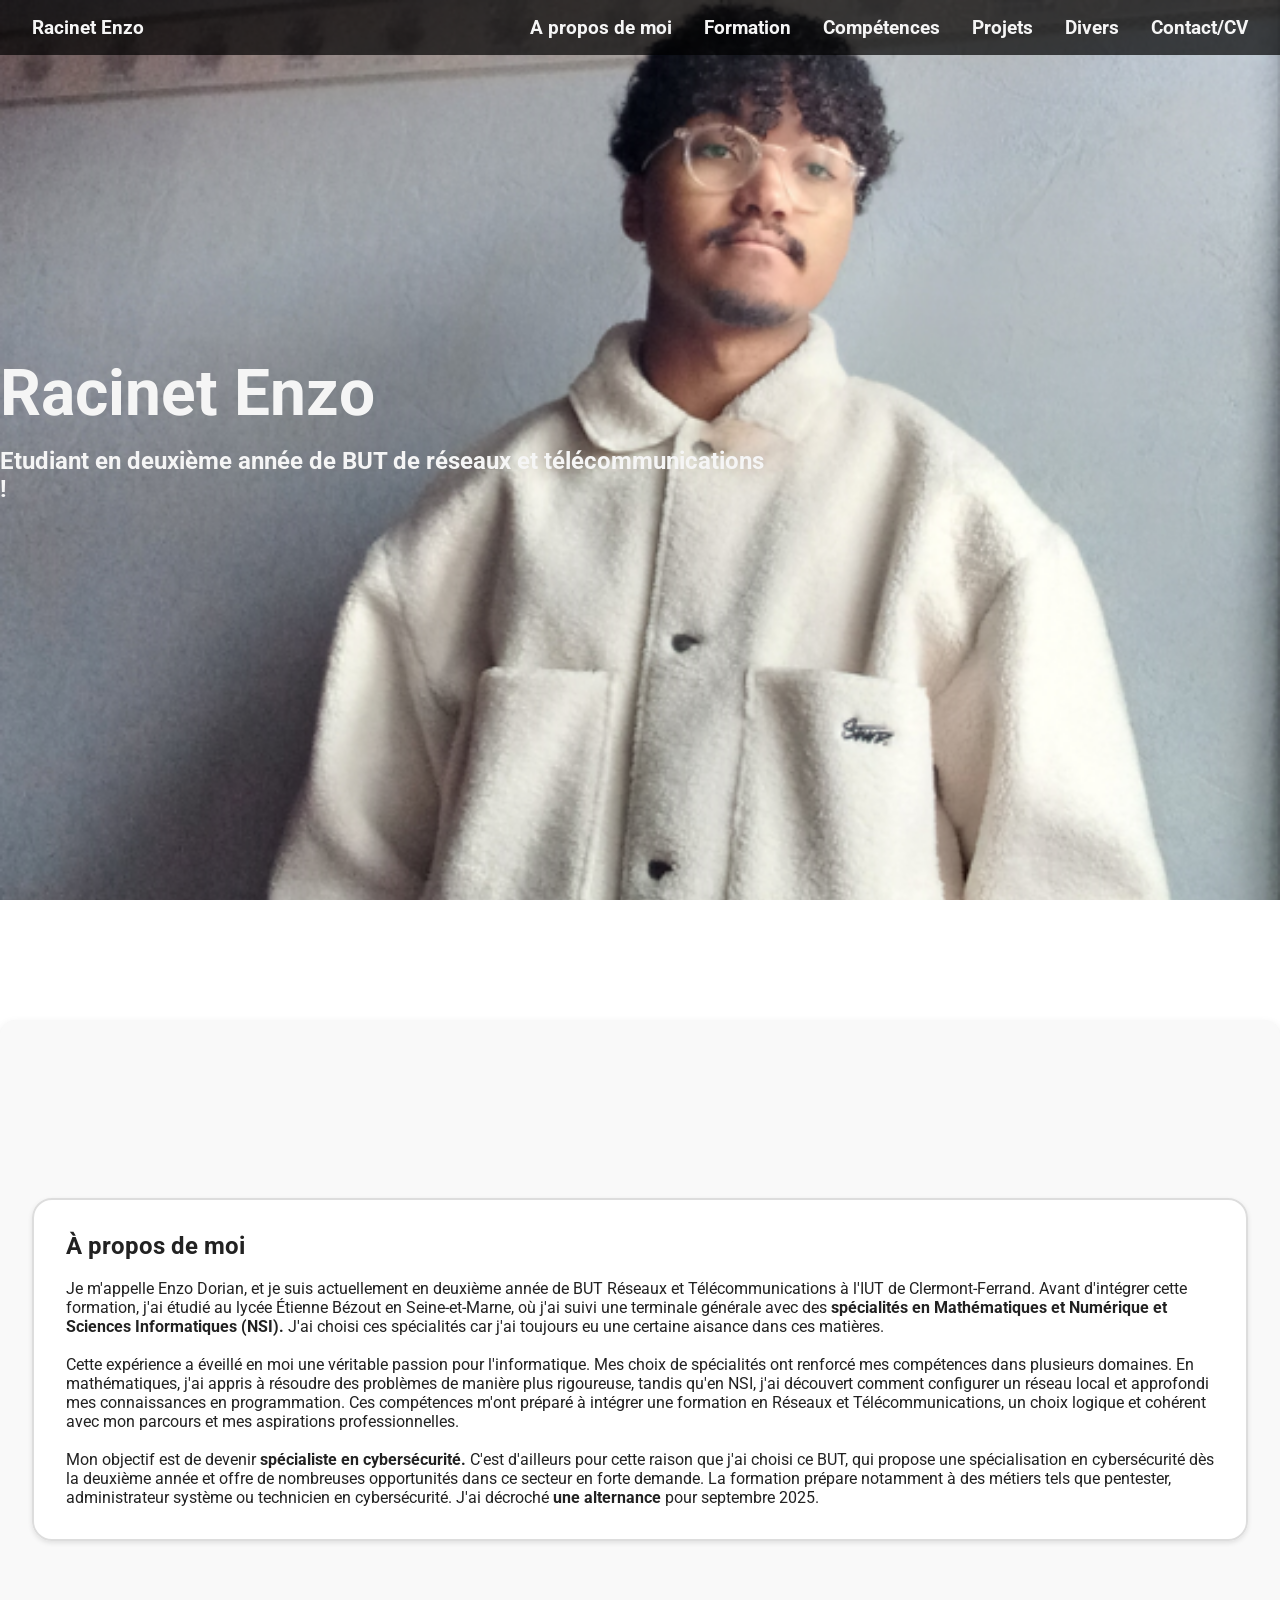
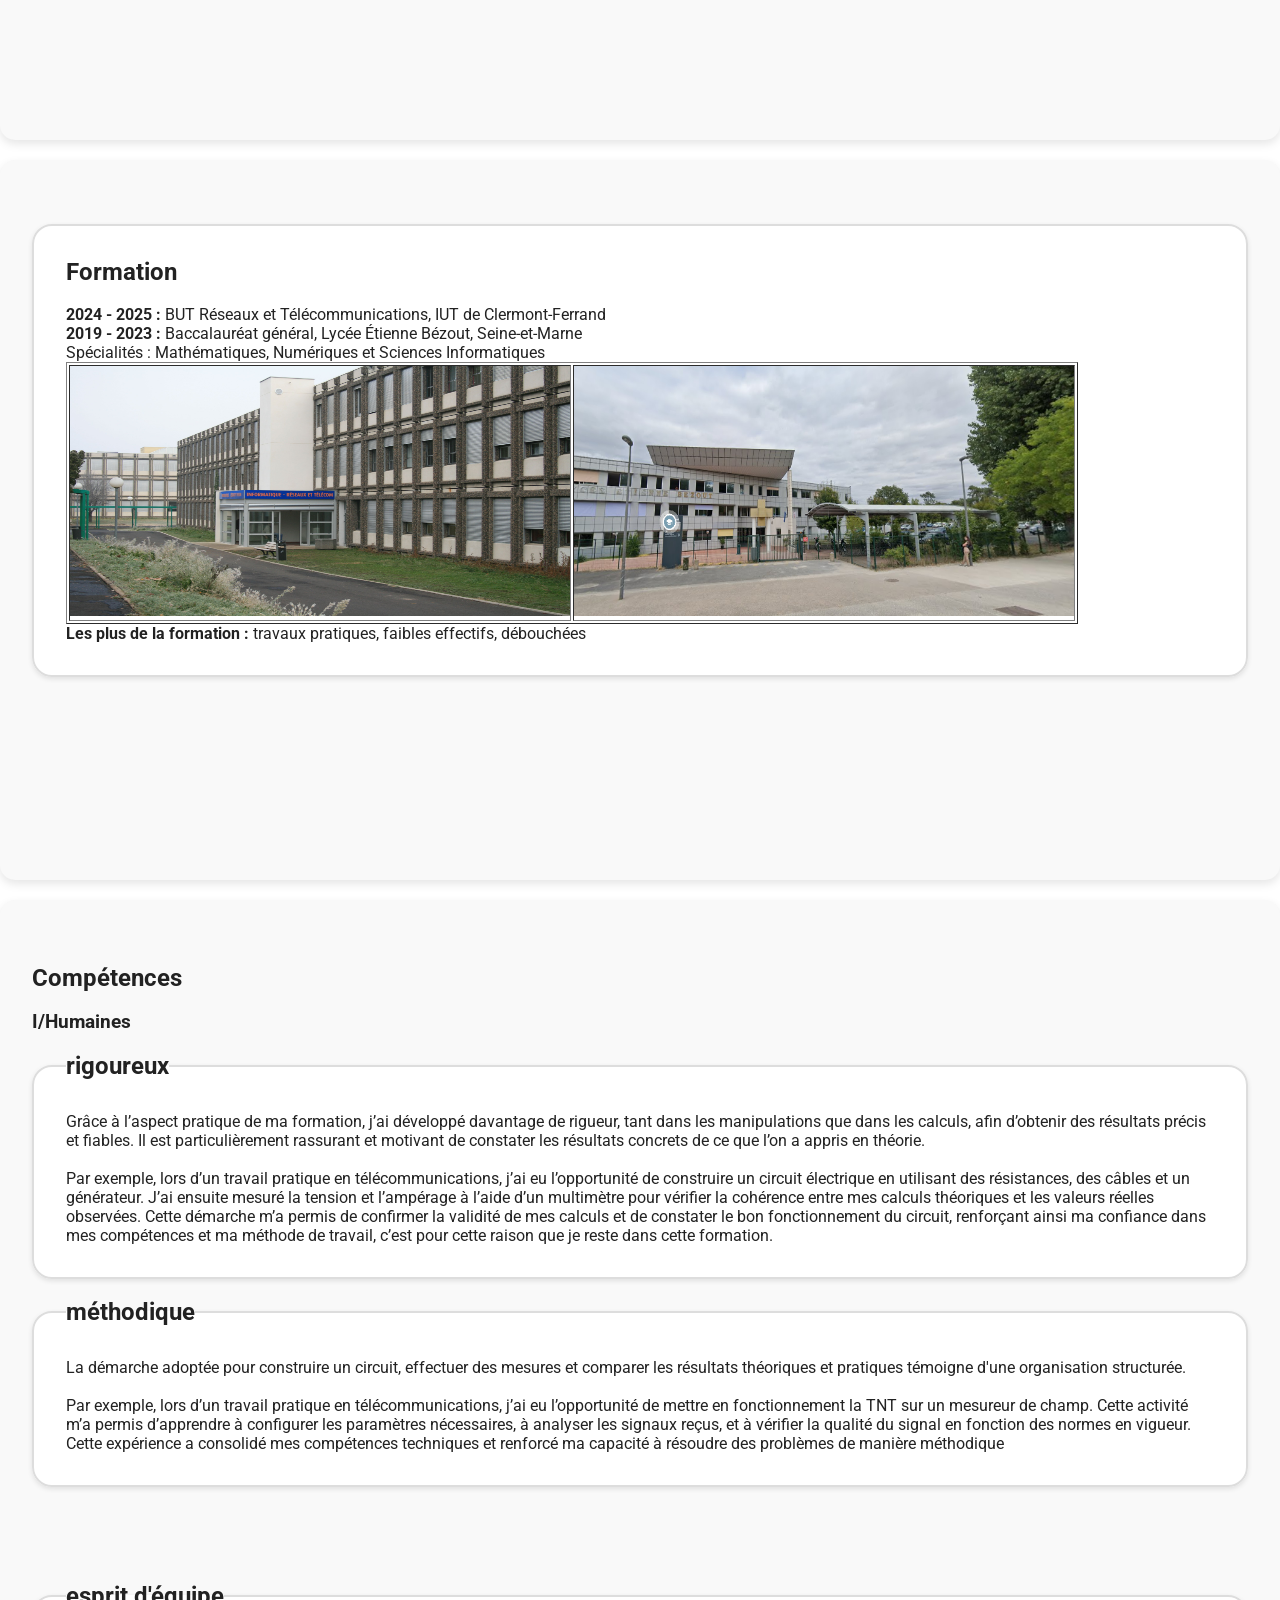
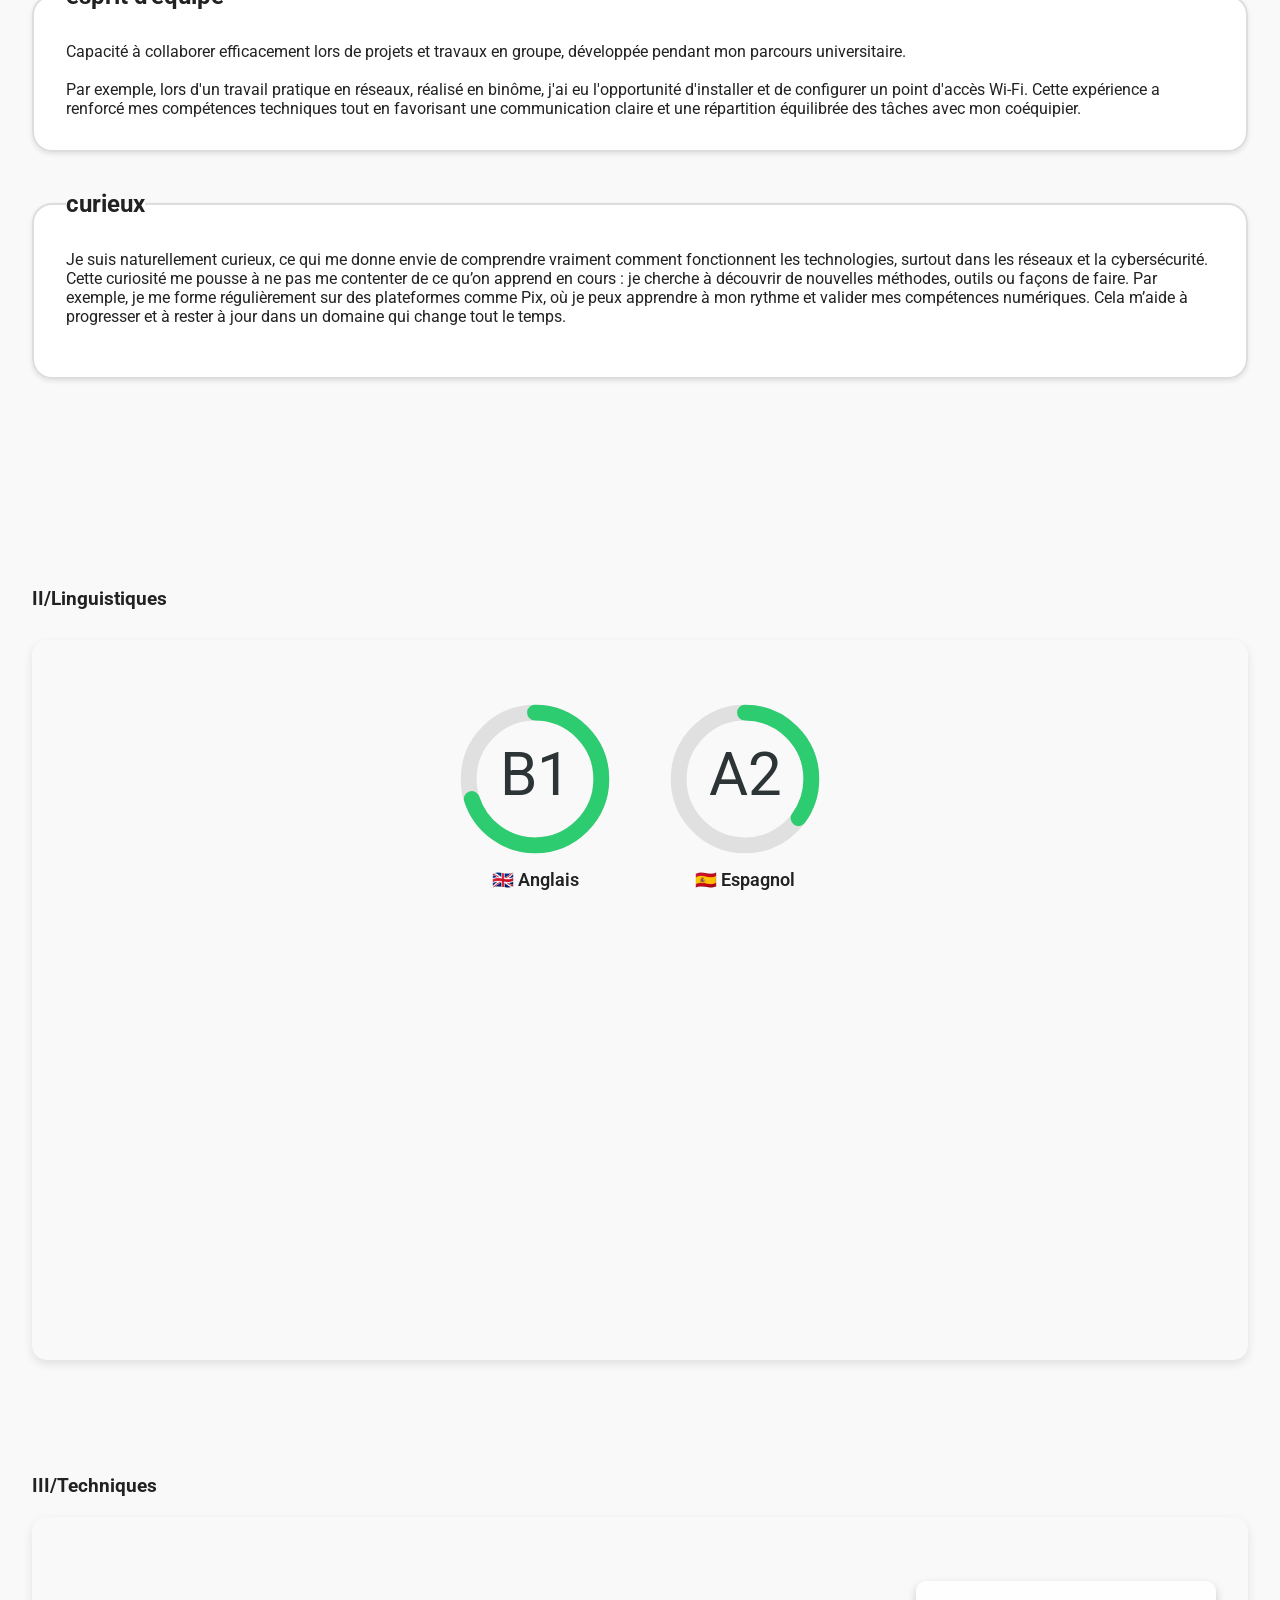
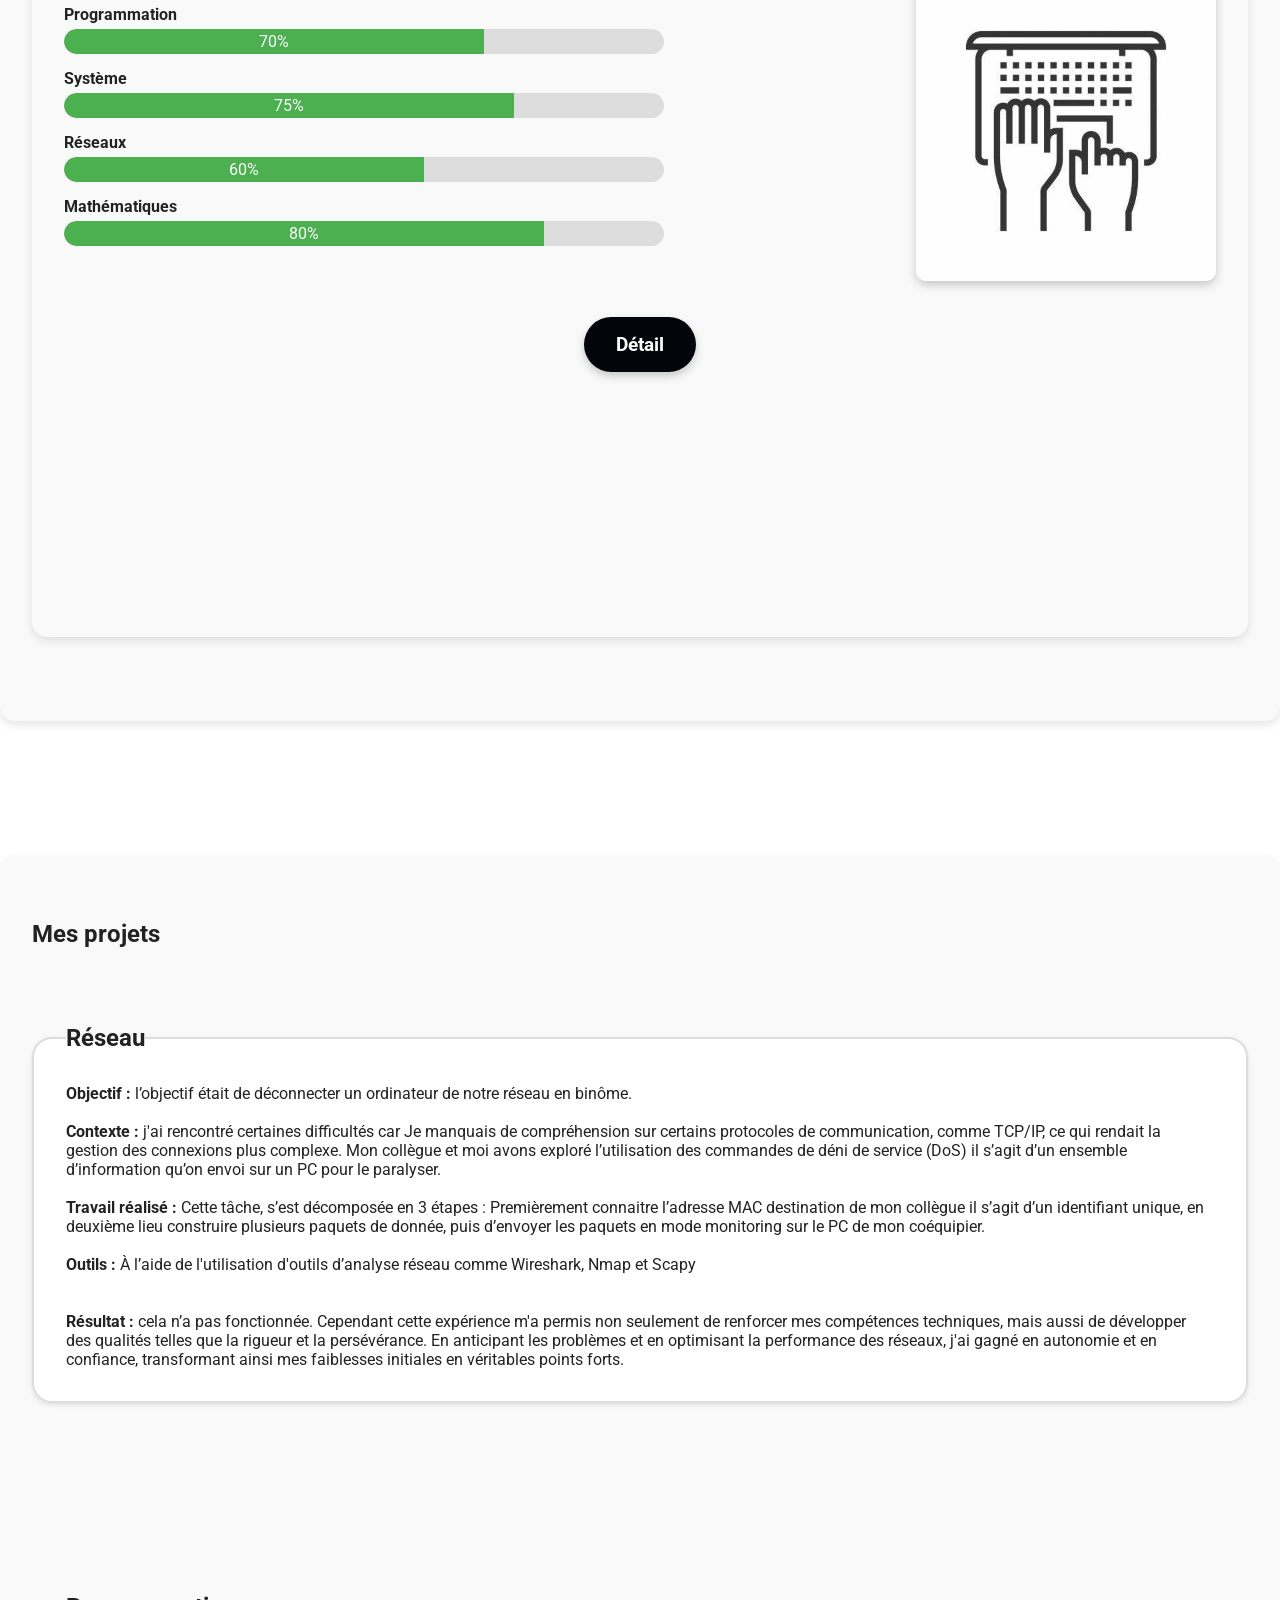
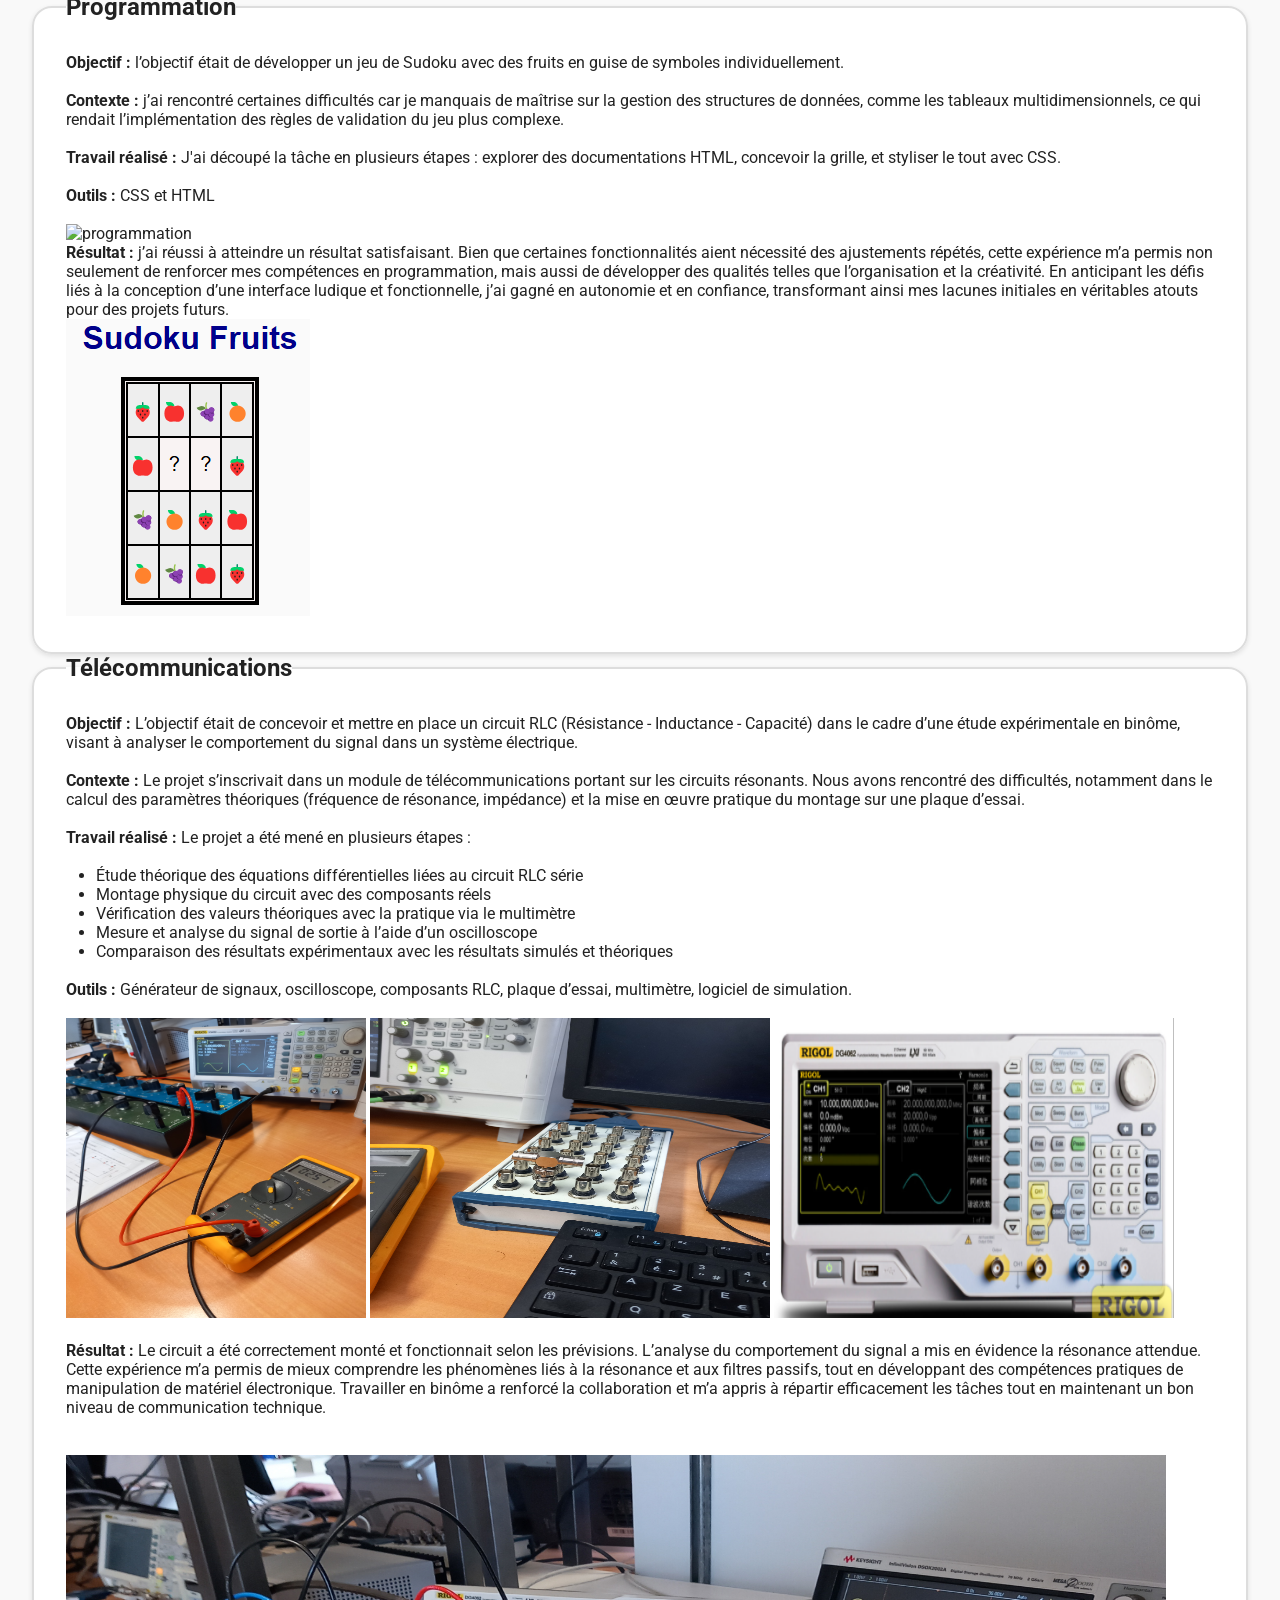
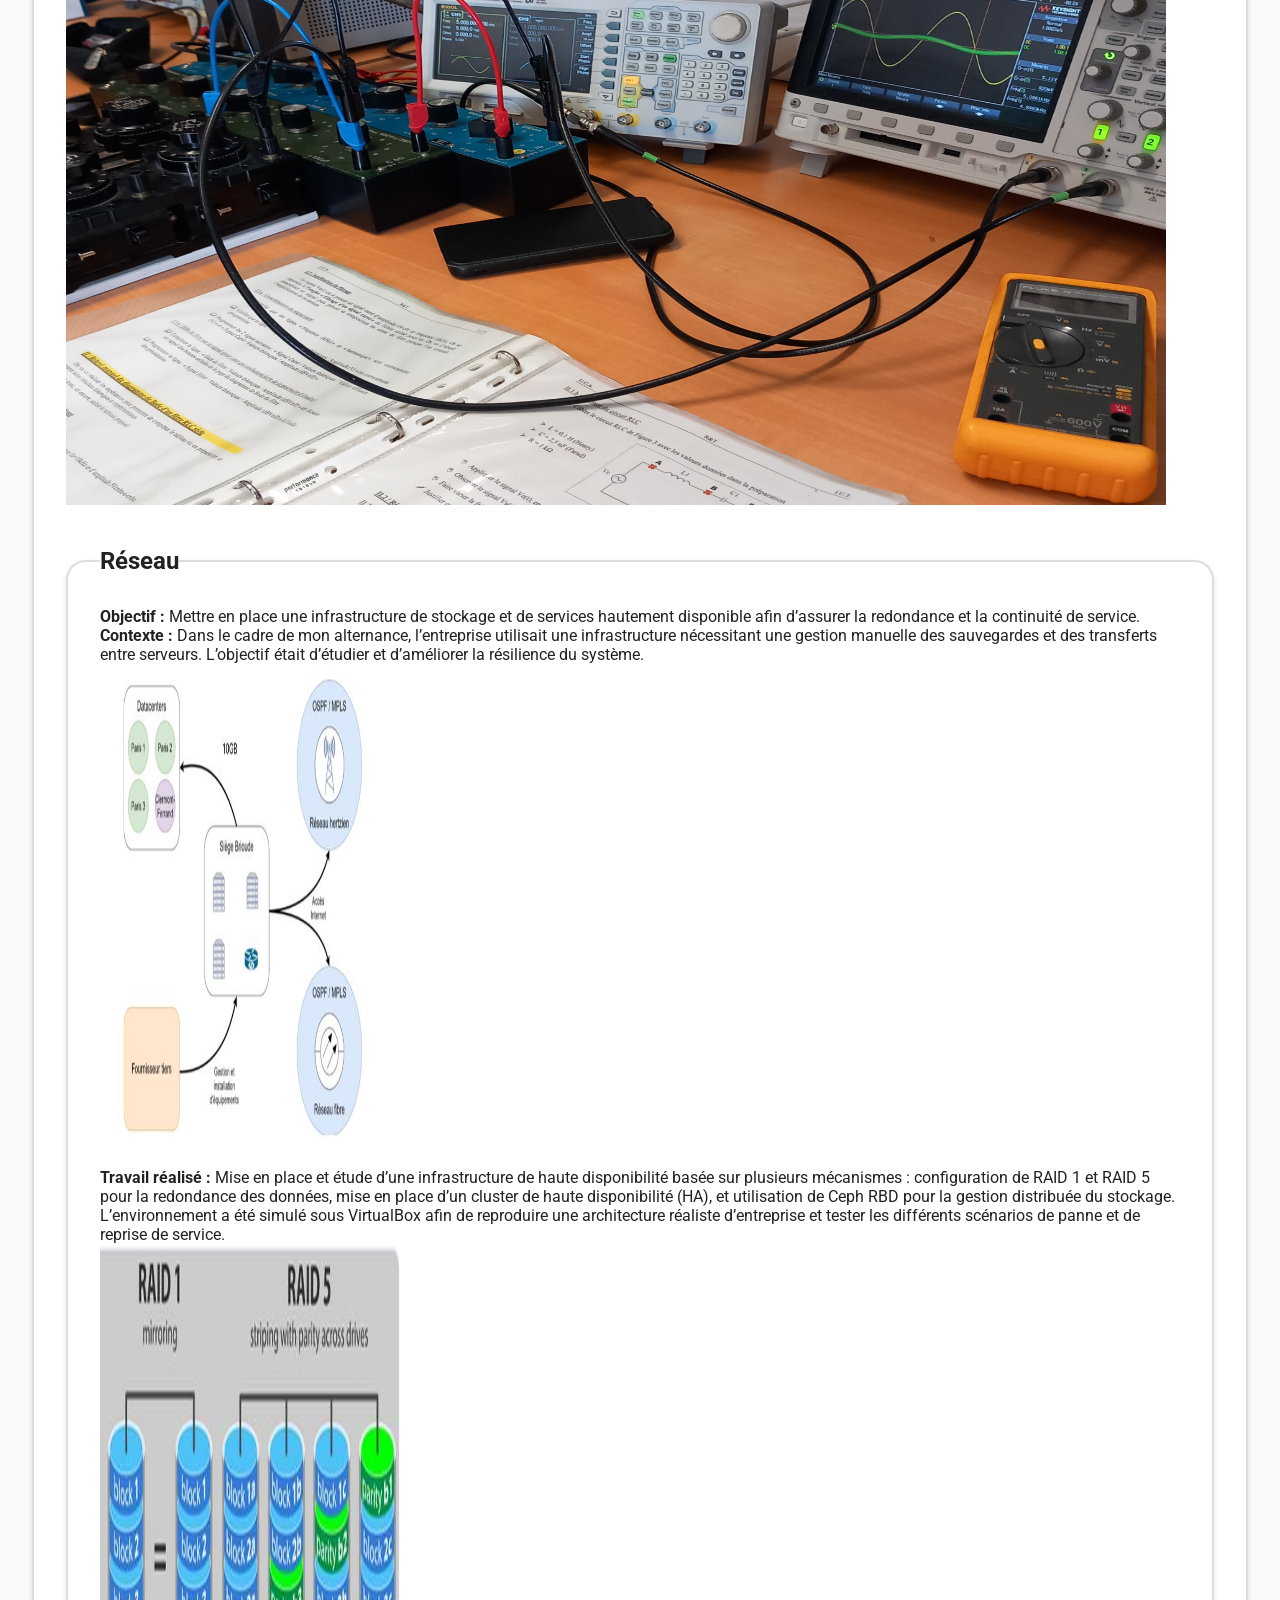
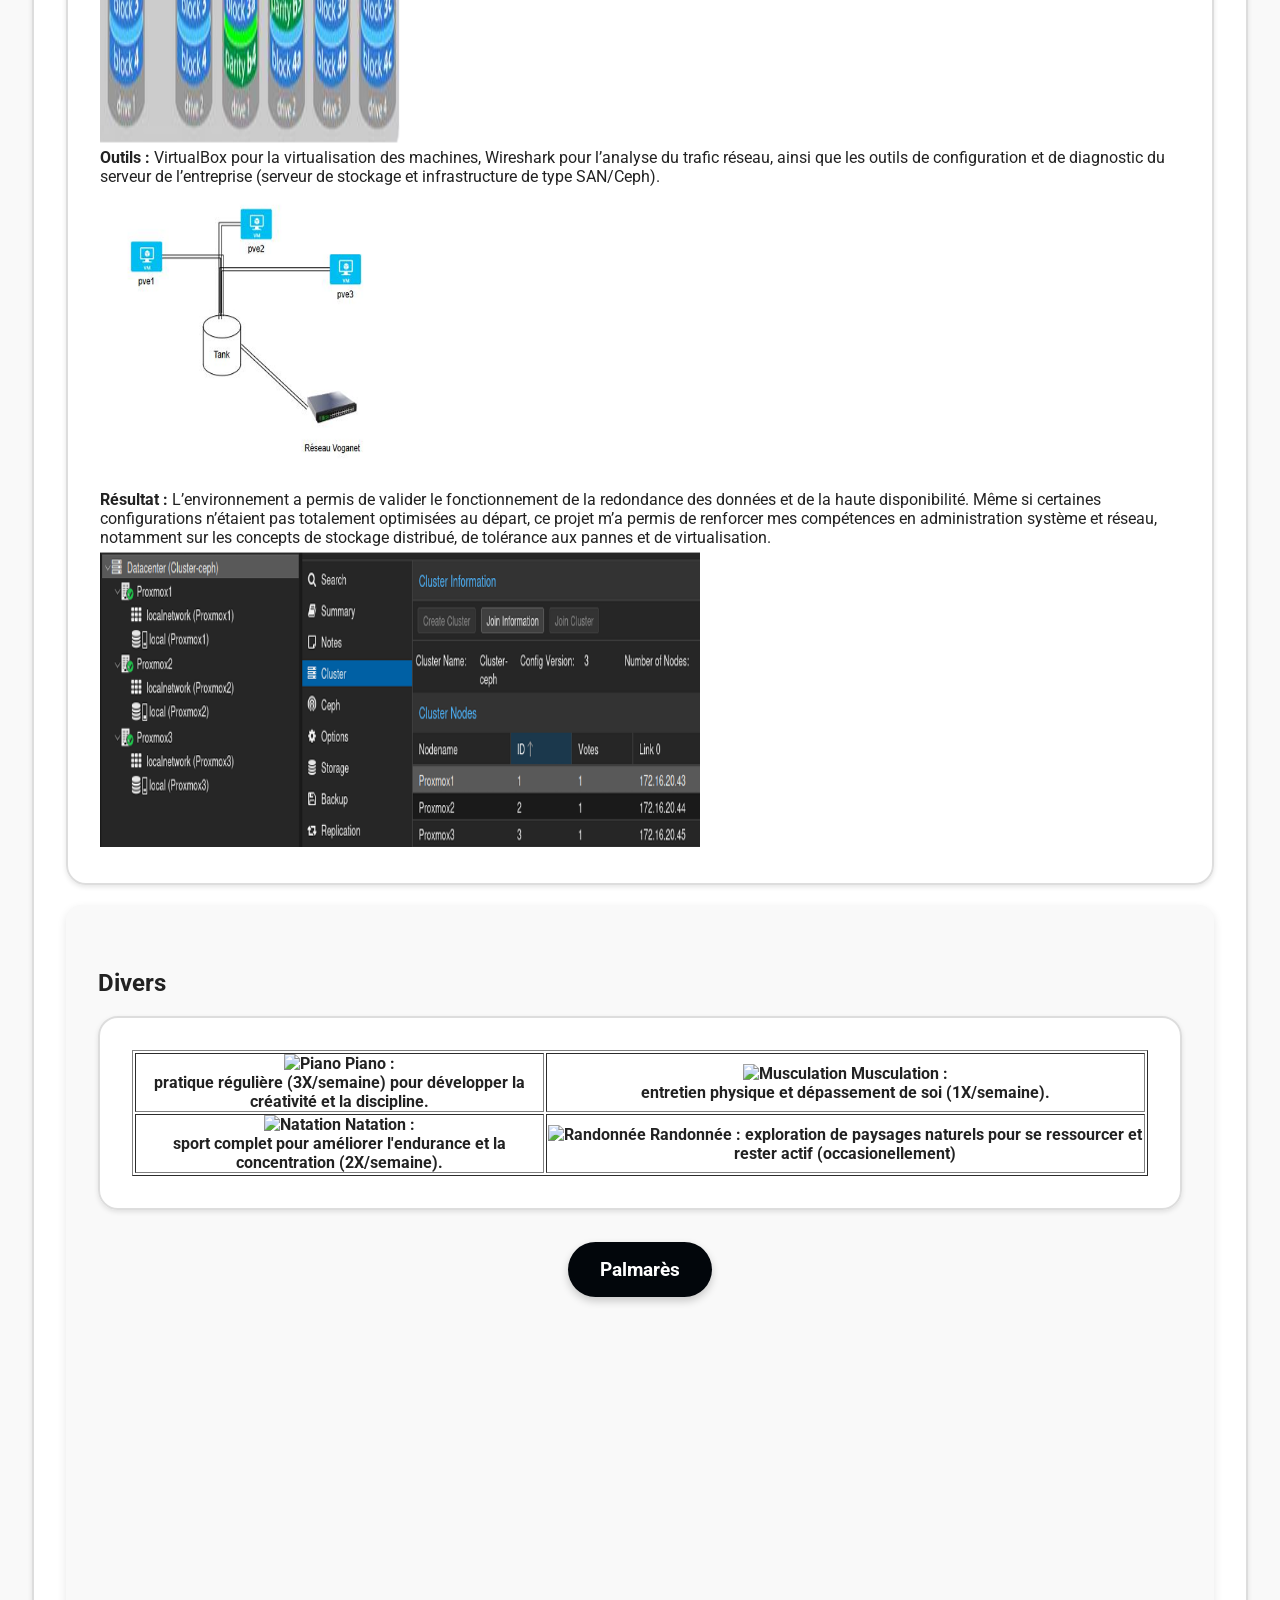
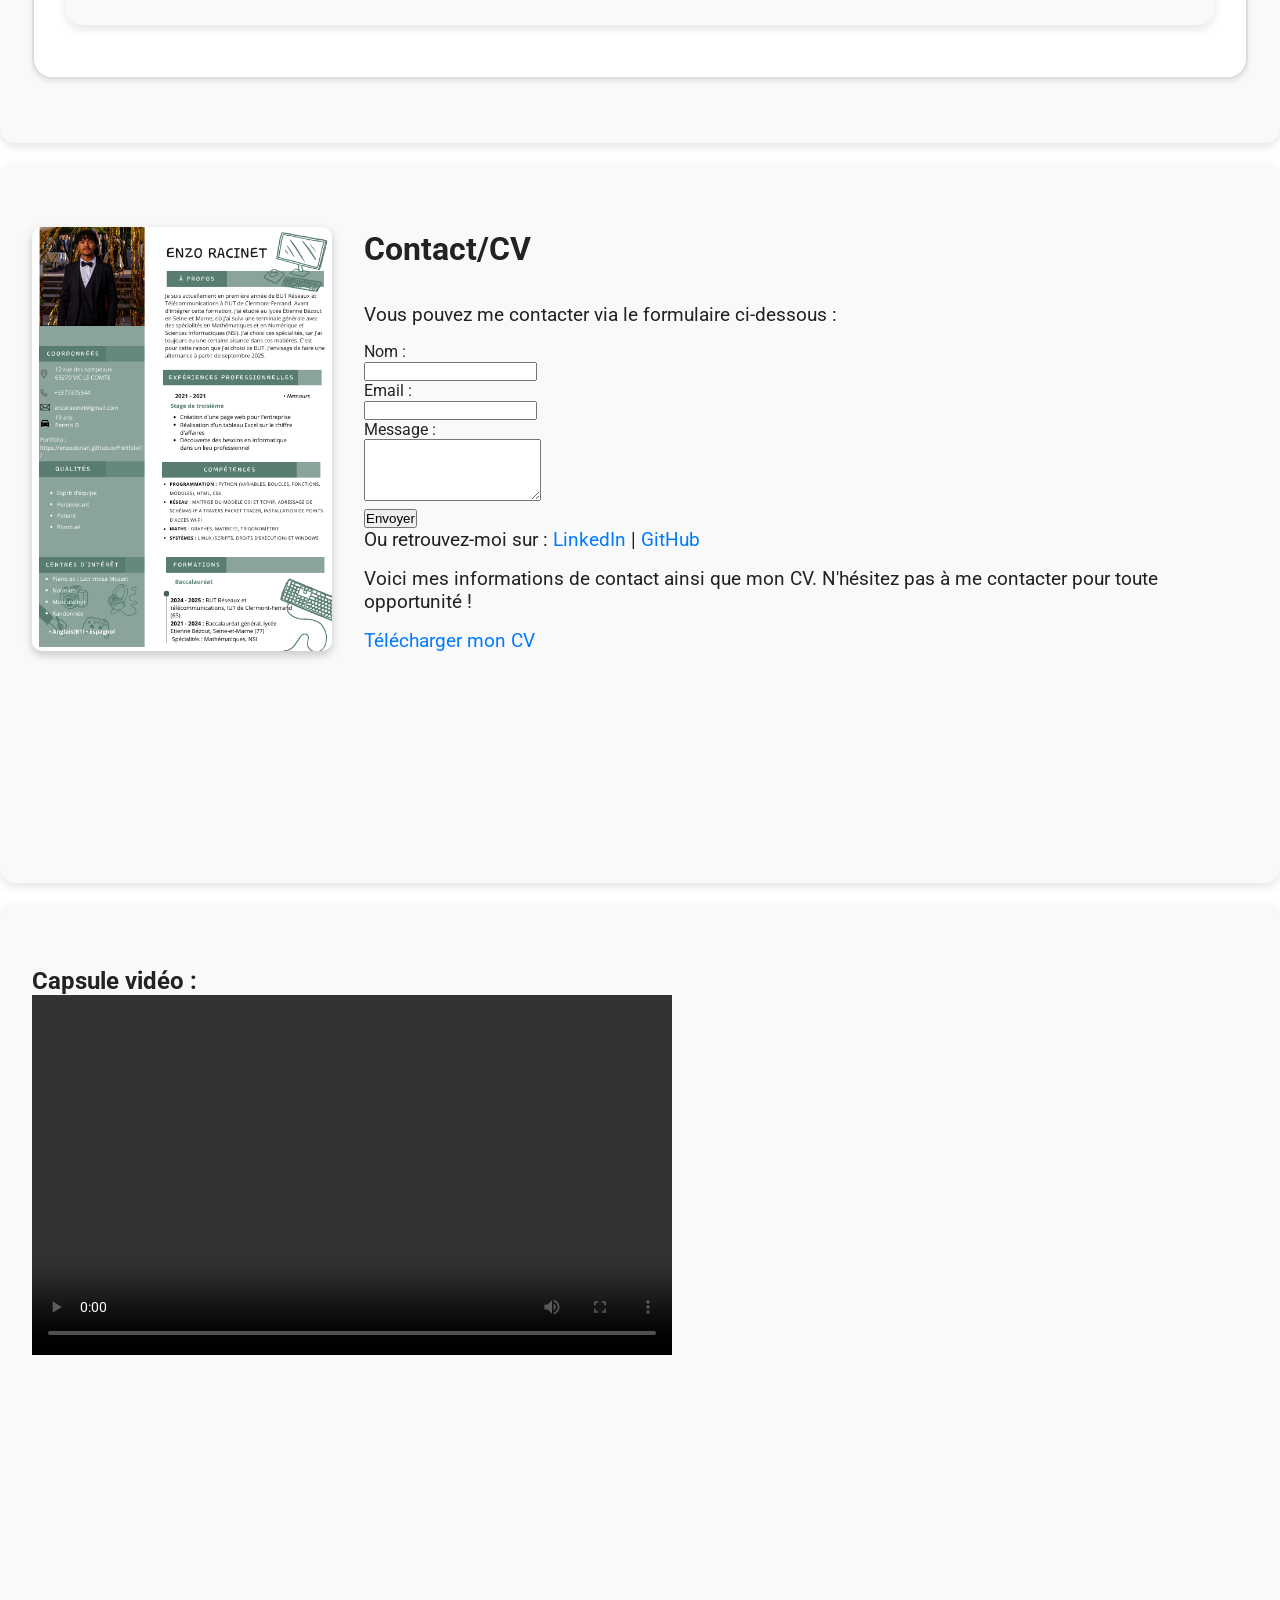
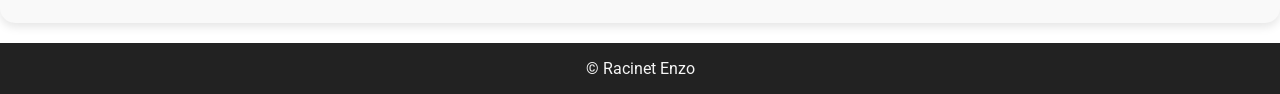
==== index.html @ cf6d092f "Update index.html" ====
<!DOCTYPE html>
<html lang="fr">
<head>
    <meta charset="UTF-8">
    <meta name="viewport" content="width=device-width, initial-scale=1.0">
    <title>Racinet Enzo</title>
    <link rel="stylesheet" type="text/css" href="style.css">
    <style>
        .progress-container {
            width: 100%;
            background-color: #f3f3f3;
            border-radius: 25px;
            overflow: hidden;
        }

        .progress-bar {
            height: 30px;
            width: 70%; /* Changez ce pourcentage pour ajuster la progression */
            background-color: #4caf50; /* Changez cette couleur pour personnaliser */
            text-align: center;
            line-height: 30px; /* Alignement vertical du texte */
            color: white;
            border-radius: 25px 0 0 25px;
        }
                ul.décalée li {
            margin-left: 30px; /* décalage d'environ 5-6 espaces */
        }
    </style>
</head>
<script>
    window.addEventListener('DOMContentLoaded', () => {
      document.querySelectorAll('.progress-bar').forEach(bar => {
        bar.classList.add('loaded');
      });
    });
  </script>

<body>
    <header>
        <div>
            <h1>Racinet Enzo</h1>
            <h3>Etudiant en deuxième année de BUT de réseaux et télécommunications !</h3>
            <div class="social">
                <a href="https://www.facebook.com/maxime.dorien.7/friends/"><i class="fa fa-facebook-official" aria-hidden="true"></i><span>Facebook</span></a>
                <a href="https://www.instagram.com/enzo_doriaann/?hl=fr"><i class="fa fa-instagram" aria-hidden="true"></i><span>Instagram</span></a>
                <a href="https://x.com/home"><i class="fa fa-twitter" aria-hidden="true"></i><span>Twitter</span></a>
            </div>
        </div>
    </header>
    <nav>
        <p>Racinet Enzo</p>
        <ul>
            <li><a href="#À propos de moi">A propos de moi</a></li>
            <li><a href="#formation">Formation</a></li>
            <li><a href="#compétences">Compétences</a></li>
            <li><a href="#Projets">Projets</a></li>
            <li><a href="#Divers">Divers</a></li>
            <li><a href="#Contact/CV">Contact/CV</a></li>
        </ul>
    </nav>
    <main>
        <section id="À propos de moi">
            <br><br><br><br><br><br>
            <form method="post"></form>
            <fieldset>
                <h2>À propos de moi</h2>
                <br>
                <p>Je m'appelle Enzo Dorian, et je suis actuellement en deuxième année de BUT Réseaux et Télécommunications à l'IUT de Clermont-Ferrand. Avant d'intégrer cette formation, j'ai étudié au lycée Étienne Bézout en Seine-et-Marne, où j'ai suivi une terminale générale avec des <strong>spécialités en Mathématiques et Numérique et Sciences Informatiques (NSI).</strong>
                    J'ai choisi ces spécialités car j'ai toujours eu une certaine aisance dans ces matières. </p><br>
                <p>Cette expérience a éveillé en moi une véritable passion pour l'informatique.
                    Mes choix de spécialités ont renforcé mes compétences dans plusieurs domaines. En mathématiques, j'ai appris à résoudre des problèmes de manière plus rigoureuse, tandis qu'en NSI, j'ai découvert comment configurer un réseau local et approfondi mes connaissances en programmation. Ces compétences m'ont préparé à intégrer une formation en Réseaux et Télécommunications, un choix logique et cohérent avec mon parcours et mes aspirations professionnelles.</p><br>
                <p>Mon objectif est de devenir <strong>spécialiste en cybersécurité.</strong> C'est d'ailleurs pour cette raison que j'ai choisi ce BUT, qui propose une spécialisation en cybersécurité dès la deuxième année et offre de nombreuses opportunités dans ce secteur en forte demande. La formation prépare notamment à des métiers tels que pentester, administrateur système ou technicien en cybersécurité. J'ai décroché <strong>une alternance</strong> pour septembre 2025.</p>
            </fieldset>
        </section>
 <section id="formation">
    <fieldset>
        <h2>Formation</h2>
        <br>
        <p><strong>2024 - 2025 :</strong> BUT Réseaux et Télécommunications, IUT de Clermont-Ferrand</p>
        <p><strong>2019 - 2023 :</strong> Baccalauréat général, Lycée Étienne Bézout, Seine-et-Marne<br>
        Spécialités : Mathématiques, Numériques et Sciences Informatiques</p> 
        <table border="1">
            <tr>
                <td><img src="images/IUT.png" width="500" height="250" alt="Logo IUT Clermont-Ferrand"></td>
                <td><img src="images/lycée.png" width="500" height="250" alt="Logo Lycée Étienne Bézout"></td>
            </tr>
        </table>
        <p><strong>Les plus de la formation : </strong>travaux pratiques, faibles effectifs, débouchées</p>
    </fieldset>
        </section>
        <section id="compétences">
            <h2>Compétences</h2>
            <br>
            <h3>I/Humaines</h3>
            <br>
            <form action="">
                <fieldset>
                    <legend>
                        <strong>rigoureux</strong>
                    </legend>
                    <p>Grâce à l’aspect pratique de ma formation, j’ai développé davantage de rigueur, tant dans les manipulations que dans les calculs, afin d’obtenir des résultats précis et fiables. Il est particulièrement rassurant et motivant de constater les résultats concrets de ce que l’on a appris en théorie.</p><br>
                    <p>    Par exemple, lors d’un travail pratique en télécommunications, j’ai eu l’opportunité de construire un circuit électrique en utilisant des résistances, des câbles et un générateur. J’ai ensuite mesuré la tension et l’ampérage à l’aide d’un multimètre pour vérifier la cohérence entre mes calculs théoriques et les valeurs réelles observées. Cette démarche m’a permis de confirmer la validité de mes calculs et de constater le bon fonctionnement du circuit, renforçant ainsi ma confiance dans mes compétences et ma méthode de travail, c’est pour cette raison que je reste dans cette formation.
                    </p>
                </fieldset>
            </form>
            <br>
            <form action="">
                <fieldset>
                    <legend>
                        <strong>méthodique</strong>
                    </legend>
                    <p>La démarche adoptée pour construire un circuit, effectuer des mesures et comparer les résultats théoriques et pratiques témoigne d'une organisation structurée.</p><br>
                    <p>  Par exemple, lors d’un travail pratique en télécommunications, j’ai eu l’opportunité de mettre en fonctionnement la TNT sur un mesureur de champ. Cette activité m’a permis d’apprendre à configurer les paramètres nécessaires, à analyser les signaux reçus, et à vérifier la qualité du signal en fonction des normes en vigueur. Cette expérience a consolidé mes compétences techniques et renforcé ma capacité à résoudre des problèmes de manière méthodique
                    </p>
                </fieldset>
            </form>
            <br>
            <br>
            <br>
            <br>
            <br>
            <form action="">
                <fieldset>
                    <legend>
                        <strong>esprit d'équipe</strong>
                    </legend>
                    <p>Capacité à collaborer efficacement lors de projets et travaux en groupe, développée pendant mon parcours universitaire.</p>
                    <br>
                        <p>Par exemple, lors d'un travail pratique en réseaux, réalisé en binôme, j'ai eu l'opportunité d'installer et de configurer un point d'accès Wi-Fi. Cette expérience a renforcé mes compétences techniques tout en favorisant une communication claire et une répartition équilibrée des tâches avec mon coéquipier.</p>
                </fieldset>
            </form>
            <br><br>
            <form action="">
                <fieldset>
                    <legend>
                        <strong>curieux</strong>
                    </legend>
                    <p>Je suis naturellement curieux, ce qui me donne envie de comprendre vraiment comment fonctionnent les technologies, surtout dans les réseaux et la cybersécurité. Cette curiosité me pousse à ne pas me contenter de ce qu’on apprend en cours : je cherche à découvrir de nouvelles méthodes, outils ou façons de faire.

Par exemple, je me forme régulièrement sur des plateformes comme Pix, où je peux apprendre à mon rythme et valider mes compétences numériques. Cela m’aide à progresser et à rester à jour dans un domaine qui change tout le temps.</p>
              <br>
   
</fieldset>
            </form>
            <br><br><br><br><br><br><br>     <br><br><br><br> 
<h3>II/Linguistiques</h3>
<section class="language-section">
  <div class="language-circle">
    <svg viewBox="0 0 36 36">
      <path class="bg" d="M18 2.0845 a 15.9155 15.9155 0 0 1 0 31.831 a 15.9155 15.9155 0 0 1 0 -31.831" />
      <path class="progress" stroke-dasharray="70, 100" d="M18 2.0845 a 15.9155 15.9155 0 0 1 0 31.831 a 15.9155 15.9155 0 0 1 0 -31.831" />
      <text x="18" y="18" class="percentage">B1</text>
    </svg>
    <div class="language-label">🇬🇧 Anglais</div>
  </div>

  <div class="language-circle">
    <svg viewBox="0 0 36 36">
      <path class="bg" d="M18 2.0845 a 15.9155 15.9155 0 0 1 0 31.831 a 15.9155 15.9155 0 0 1 0 -31.831" />
      <path class="progress" stroke-dasharray="35, 100" d="M18 2.0845 a 15.9155 15.9155 0 0 1 0 31.831 a 15.9155 15.9155 0 0 1 0 -31.831" />
      <text x="18" y="18" class="percentage">A2</text>
    </svg>
    <div class="language-label">🇪🇸 Espagnol</div>
  </div>
</section>




            <br><br><br>
            <br><br>
            <h3>III/Techniques</h3>
          <section id="skills">
  <div class="skills-container">
    <div class="skills">
      <div class="skill">
        <div class="skill-name">Programmation</div>
        <div class="skill-bar"><div class="skill-level" style="width: 70%;">70%</div></div>
      </div>
      <div class="skill">
        <div class="skill-name">Système</div>
        <div class="skill-bar"><div class="skill-level" style="width: 75%;">75%</div></div>
      </div>
      <div class="skill">
        <div class="skill-name">Réseaux</div>
        <div class="skill-bar"><div class="skill-level" style="width: 60%;">60%</div></div>
      </div>
      <div class="skill">
        <div class="skill-name">Mathématiques</div>
        <div class="skill-bar"><div class="skill-level" style="width: 80%;">80%</div></div>
      </div>
    </div>

    <div class="skill-image">
      <img src="images/competences.png" alt="Compétences" />
    </div>
  </div>

  <div class="button-container">
    <a href="Comp.html" class="btn detail-btn">Détail</a>
  </div>
</section>

        </section>

            <br><br><br><br><br>
        </section>
        <section id="Projets">
            <h2>Mes projets</h2>
            <br><br><br><br>
            <form method="post">
                <fieldset>
                    <legend><strong>Réseau</strong></legend>
                    <p><strong>Objectif : </strong>l’objectif était de déconnecter un ordinateur de notre réseau en binôme.</p><br>
                    <p><strong>Contexte : </strong>j'ai rencontré certaines difficultés car Je manquais de compréhension sur certains protocoles de communication, comme TCP/IP, ce qui rendait la gestion des connexions plus complexe. Mon collègue et moi avons exploré l’utilisation des commandes de déni de service (DoS) il s’agit d’un ensemble d’information qu’on envoi sur un PC pour le paralyser. </p>
                    <p><br><strong>Travail réalisé : </strong>Cette tâche, s’est décomposée en 3 étapes :
                        Premièrement connaitre l’adresse MAC destination de mon collègue il s’agit d’un identifiant unique, en deuxième lieu construire plusieurs paquets de donnée, puis d’envoyer les paquets en mode monitoring sur le PC de mon coéquipier.</p><br>
                    <p><strong>Outils : </strong>À l’aide de l'utilisation d'outils d’analyse réseau comme Wireshark, Nmap et Scapy</p><br>
                    <img src="https://avatars.githubusercontent.com/u/14927208?s=400&v=4" alt="">
                    <p><strong>Résultat : </strong>cela n’a pas fonctionnée. Cependant cette expérience m'a permis non seulement de renforcer mes compétences techniques, mais aussi de développer des qualités telles que la rigueur et la persévérance.
                        En anticipant les problèmes et en optimisant la performance des réseaux, j'ai gagné en autonomie et en confiance, transformant ainsi mes faiblesses initiales en véritables points forts.</p>
                </fieldset>
            </form>
            <br><br>
            <br><br>
            <br><br>
            <br><br>
            <br><br>
            <form action="" method="post"></form>
            <fieldset>
                <legend><strong>Programmation</strong></legend>
                <p><strong>Objectif : </strong>l’objectif était de développer un jeu de Sudoku avec des fruits en guise de symboles individuellement.</p><br>
                <p><strong>Contexte : </strong>j’ai rencontré certaines difficultés car je manquais de maîtrise sur la gestion des structures de données, comme les tableaux multidimensionnels, ce qui rendait l’implémentation des règles de validation du jeu plus complexe.</p></p><br>
                <p><strong>Travail réalisé : </strong>J'ai découpé la tâche en plusieurs étapes : explorer des documentations HTML, concevoir la grille, et styliser le tout avec CSS. </p><br>
                <p><strong>Outils : </strong>CSS et HTML</p><br>
                <img src="https://kinsta.com/wp-content/uploads/2021/03/HTML5-CSS3-Logos.png" alt="programmation" width="300" height="200">
                <p><strong>Résultat : </strong>j’ai réussi à atteindre un résultat satisfaisant. Bien que certaines fonctionnalités aient nécessité des ajustements répétés, cette expérience m’a permis non seulement de renforcer mes compétences en programmation, mais aussi de développer des qualités telles que l’organisation et la créativité. En anticipant les défis liés à la conception d’une interface ludique et fonctionnelle, j’ai gagné en autonomie et en confiance, transformant ainsi mes lacunes initiales en véritables atouts pour des projets futurs.</p>  
                <img src="images/Sudoku.png" alt="sudoku">
            </fieldset>
            <form action="" method="post"></form>
<fieldset>
    <legend><strong>Télécommunications</strong></legend>
    
    <p><strong>Objectif :</strong> L’objectif était de concevoir et mettre en place un circuit RLC (Résistance - Inductance - Capacité) dans le cadre d’une étude expérimentale en binôme, visant à analyser le comportement du signal dans un système électrique.</p><br>
    
    <p><strong>Contexte :</strong> Le projet s’inscrivait dans un module de télécommunications portant sur les circuits résonants. Nous avons rencontré des difficultés, notamment dans le calcul des paramètres théoriques (fréquence de résonance, impédance) et la mise en œuvre pratique du montage sur une plaque d’essai.</p><br>
    
    <p><strong>Travail réalisé :</strong> Le projet a été mené en plusieurs étapes : </p>
        <br>
<ul class="décalée">
        <li>Étude théorique des équations différentielles liées au circuit RLC série</li>
        <li>Montage physique du circuit avec des composants réels</li>
        <li>Vérification des valeurs théoriques avec la pratique via le multimètre</li>
        <li>Mesure et analyse du signal de sortie à l’aide d’un oscilloscope</li>
        <li>Comparaison des résultats expérimentaux avec les résultats simulés et théoriques</li>
    </ul><br>

    <p><strong>Outils :</strong> Générateur de signaux, oscilloscope, composants RLC, plaque d’essai, multimètre, logiciel de simulation.</p><br>

    <img src="images/test.jpg" alt="circuit RLC" width="300" height="300">
<img src="images/plaque_essai.jpg" alt="circuit RLC" width="400" height="300">
<img src="images/gbf.png" alt="circuit RLC" width="400" height="300">
<br><br>
    <p><strong>Résultat :</strong> Le circuit a été correctement monté et fonctionnait selon les prévisions. L’analyse du comportement du signal a mis en évidence la résonance attendue. Cette expérience m’a permis de mieux comprendre les phénomènes liés à la résonance et aux filtres passifs, tout en développant des compétences pratiques de manipulation de matériel électronique. Travailler en binôme a renforcé la collaboration et m’a appris à répartir efficacement les tâches tout en maintenant un bon niveau de communication technique.</p>
    <br><br>
    <img src="images/res.jpg" alt="circuit RLC" width="1100" height="650">
        </form> 
        <br><br><br>
    <form action="" method="post"></form>
        <fieldset>
            <legend><strong>Réseau</strong></legend>
            <p><strong>Objectif :</strong>
        Mettre en place une infrastructure de stockage et de services hautement disponible afin d’assurer la redondance et la continuité de service.</p>
            <p><strong>Contexte :</strong>
        Dans le cadre de mon alternance, l’entreprise utilisait une infrastructure nécessitant une gestion manuelle des sauvegardes et des transferts entre serveurs. L’objectif était d’étudier et d’améliorer la résilience du système.</p>
            <img src="images/infra.png" alt="schéma1" width="300" height="500">
            <p><strong>Travail réalisé :</strong>
        Mise en place et étude d’une infrastructure de haute disponibilité basée sur plusieurs mécanismes :
        configuration de RAID 1 et RAID 5 pour la redondance des données, mise en place d’un cluster de haute disponibilité (HA), et utilisation de Ceph RBD pour la gestion distribuée du stockage.
        L’environnement a été simulé sous VirtualBox afin de reproduire une architecture réaliste d’entreprise et tester les différents scénarios de panne et de reprise de service.</p>
            <img src="images/Raid.png" alt="schéma2" width="300" height="500">
            <p><strong>Outils :</strong>
            VirtualBox pour la virtualisation des machines, Wireshark pour l’analyse du trafic réseau, ainsi que les outils de configuration et de diagnostic du serveur de l’entreprise (serveur de stockage et infrastructure de type SAN/Ceph).</p>

           <img src="images/schema.png" alt="schéma3" width="300" height="300">

           <p><strong>Résultat :</strong>
        L’environnement a permis de valider le fonctionnement de la redondance des données et de la haute disponibilité. Même si certaines configurations n’étaient pas totalement optimisées au départ, ce projet m’a permis de renforcer mes compétences en administration système et réseau, notamment sur les concepts de stockage distribué, de tolérance aux pannes et de virtualisation.</p>
           <img src="images/réseau.png" alt="schéma4" width="600" height="300">
        </fieldset>
            <section id="Divers">
            <h2>Divers</h2>
            <br>
            <fieldset>
                <table border="1">
                    <tr>
                        <th><img src="https://fr.yamaha.com/fr/files/up_product_u3_po-ebo_f5d469690b3df9f03a0a09b85b12f300.jpg?impolicy=resize&imwid=2000&imhei=2000" alt="Piano" width="150"> <strong>Piano :</strong><br>pratique régulière (3X/semaine) pour développer la créativité et la discipline.</th>
                        <th><img src="https://www.powergym.fr/3507-large_default/paire-halteres-acier-revetement-caoutchouc-atx.jpg" alt="Musculation" width="150"> <strong>Musculation :</strong> <br>entretien physique et dépassement de soi (1X/semaine).</th>
                    </tr>
                    <tr>
                        <th><img src="https://media.cdnws.com/_i/35927/626/466/27/galileo-cristal-turquoise-face-demetz.jpeg" alt="Natation" width="150"> <strong>Natation :</strong><br>sport complet pour améliorer l'endurance et la concentration (2X/semaine).</th>
                        <th><img src="https://images.snowleader.com/cdn-cgi/image/f=auto,fit=scale-down,q=85/https://images.snowleader.com/media/catalog/product/cache/1/image/0dc2d03fe217f8c83829496872af24a0/G/U/GUID00046_01_202406110438.jpg" alt="Randonnée" width="150"> <strong>Randonnée :</strong> exploration de paysages naturels pour se ressourcer et rester actif (occasionellement)</th>
                    </tr>
                </table>
                <form action="" method="post"></form>
            </fieldset>
            <div class="button-container">
                <a href="Palmarè.html" class="btn detail-btn">Palmarès</a>
            </div>
        </section>
        </section>
        <section id="Contact/CV" class="contact-cv">
            <div class="contact-cv-container">
                <div class="image-container">
                    <img src="images/CV.png" alt="Ton CV" />
                </div>
                <div class="contact-info">
                    <h2>Contact/CV</h2>
                    <br>
                    <p>Vous pouvez me contacter via le formulaire ci-dessous :</p>
                    <form action="mailto:exemple@email.com" method="post" enctype="text/plain">
                        <label for="name">Nom :</label><br>
                        <input type="text" id="name" name="name" ><br>
                        <label for="email">Email :</label><br>
                        <input type="email" id="email" name="email" ><br>
                        <label for="message">Message :</label><br>
                        <textarea id="message" name="message" rows="4" ></textarea><br>
                        <a><input type="submit" value="Envoyer" href="mailto:enzoracinet@gmail.com"></a>
                    </form>
                    <p>Ou retrouvez-moi sur : 
                        <a href="https://www.linkedin.com/">LinkedIn</a> | 
                        <a href="https://github.com/">GitHub</a>
                    <p>Voici mes informations de contact ainsi que mon CV. N'hésitez pas à me contacter pour toute opportunité !</p>
                    <a href="CV_Enzo_Racinet3.pdf" target="_blank">Télécharger mon CV</a>
                </div>
            </div>
        </section>
        <section id="video">
    <h2><i class="fas fa-video"></i>Capsule vidéo : </h2>
    <video width="640" height="360" controls>
        <source src="images/capsule.mp4" type="video/mp4">
        Votre navigateur ne supporte pas la lecture de vidéo.
    </video>
</section>

        
    </main>
</body>
<footer>
    <p> &copy; Racinet Enzo </p>
</footer>
</html>
---- style.css ----
@import url('https://fonts.googleapis.com/css2?family=Roboto&display=swap');

/* Réinitialisation de styles */
* {
    margin: 0;
    outline: none;
    padding: 0;
    box-sizing: border-box;
}

/* Définir la police et la couleur de base */
html {
    font-family: 'Roboto', sans-serif;
    font-size: 16px;
    color: #222;
}

/* Header */
header {
    min-height: 100vh;
    background: url(images/Capture3.png) ;
    background-size: cover;
    display:flex;
    align-items: center;
    justify-content: left;
    color: whitesmoke;
}

header > div {
    max-width: 60%;
    margin-top: 20px;
}

header h1 {
    font-size: 4rem;
    margin-bottom: 1rem;
}

header h3 {
    font-size: 1.5rem;
}

div.social {
    margin-top: 1.5rem;
}

div.social a {
    color: #bbb;
    text-decoration: none;
    font-size: 2rem;
    margin-right: 1rem;
    transition: color 0.3s ease;
}

div.social a:hover {
    color: cyan;
}

div.social a span {
    display: none;
}

/* Navigation */
nav {
    position: fixed;
    top: 0;
    left: 0;
    width: 100%;
    display: flex;
    justify-content: space-between;
    padding: 1rem 2rem;
    background: rgba(0, 0, 0, 0.7);
    color: whitesmoke;
    z-index: 999;
    box-sizing: border-box;
    font-weight: bold;
}

nav p {
    font-size: 1.2rem;
}

nav ul {
    list-style-type: none;
    display: flex;
}

nav ul a {
    color: whitesmoke;
    text-decoration: none;
    margin-left: 2rem;
    font-size: 1.2rem;
    transition: color 0.3s ease;
}

nav ul a:hover {
    color: cyan;
}

/* Main section */
main {
    padding-top: 100px;
}

main section {
    padding: 4rem 2rem;
    min-height: 80vh;
    background: #f9f9f9;
    margin: 20px 0;
    border-radius: 15px;
    box-shadow: 0px 4px 10px rgba(0, 0, 0, 0.1);
}

/* Fieldset */
fieldset {
    padding: 2em;
    border-radius: 20px;
    border: 2px solid #ddd;
    background-color: #fff;
    box-shadow: 0 2px 5px rgba(0, 0, 0, 0.1);
}

legend {
    font-size: 1.5rem;
    font-weight: bold;
}

/* Progress bars */
.progress-container {
    width: 100%;
    background-color: #f3f3f3;
    border-radius: 25px;
    overflow: hidden;
    margin: 1rem 0;
}

.progress-bar {
    height: 30px;
    width: 70%;
    background-color: #4caf50;
    text-align: center;
    line-height: 30px;
    color: white;
    border-radius: 25px 0 0 25px;
    transition: width 0.5s ease;
}

/* Footer */
footer {
    background-color: #222;
    color: whitesmoke;
    text-align: center;
    padding: 1rem 0;
}

footer p {
    font-size: 1rem;
}

/* Responsive Design */
@media (max-width: 768px) {
    header > div {
        width: 80%;
    }

    header h1 {
        font-size: 3rem;
    }

    header h3 {
        font-size: 1.2rem;
    }

    nav ul {
        flex-direction: column;
        align-items: center;
    }

    nav ul a {
        margin: 1rem 0;
    }

    main {
        padding-top: 150px;
    }

    main section {
        padding: 2rem;
    }
}
#contact-cv {
    padding: 4rem 2rem;
    background-color: #f9f9f9;
    margin: 20px 0;
    border-radius: 15px;
    box-shadow: 0 4px 10px rgba(0, 0, 0, 0.1);
}

.contact-cv-container {
    display: flex;
    align-items: center;
    justify-content: flex-start;
    gap: 2rem; /* Espacement entre l'image et le texte */
}

.image-container {
    flex: 1; /* L'image prend un espace flexible */
    max-width: 300px; /* Taille maximale de l'image */
    text-align: center;
}

.image-container img {
    width: 100%;
    height: auto;
    border-radius: 10px; /* Arrondi des coins de l'image */
    box-shadow: 0 4px 10px rgba(0, 0, 0, 0.2); /* Ombre portée */
}

.contact-info {
    flex: 2; /* Le texte prend deux fois plus d'espace */
}

.contact-info h2 {
    font-size: 2rem;
    margin-bottom: 1rem;
}

.contact-info p {
    font-size: 1.2rem;
    margin-bottom: 1rem;
}

.contact-info a {
    font-size: 1.2rem;
    color: #007bff;
    text-decoration: none;
    transition: color 0.3s ease;
}

.contact-info a:hover {
    color: cyan;
}

/* Réponsive Design */
@media (max-width: 768px) {
    .contact-cv-container {
        flex-direction: column;
        align-items: center;
    }

    .image-container {
        max-width: 200px; /* L'image sera plus petite sur les petits écrans */
    }

    .contact-info {
        text-align: center;
    }
}
/* Conteneur des boutons */
.button-container {
    display: flex;
    gap: 1rem;
    justify-content: center; /* Centrer les boutons */
    margin-top: 2rem;
}

/* Style de base pour les boutons */
.btn {
    font-size: 1.2rem;
    font-weight: bold;
    padding: 1rem 2rem;
    border-radius: 30px; /* Coins arrondis */
    text-align: center;
    text-decoration: none;
    display: inline-block;
    transition: all 0.3s ease; /* Transition douce */
}

/* Bouton Détail */
.detail-btn {
    background-color: #02060b; /* Bleu classique */
    color: white;
    border: none;
    box-shadow: 0 4px 8px rgba(0, 0, 0, 0.2); /* Ombre portée */
}

.detail-btn:hover {
    background-color: #0056b3; /* Changement de couleur au survol */
    transform: scale(1.05); /* Agrandissement léger */
    box-shadow: 0 6px 12px rgba(0, 0, 0, 0.3); /* Ombre plus marquée */
}

/* Bouton Palmarès */
.palmares-btn {
    background-color: #28a745; /* Vert */
    color: white;
    border: none;
    box-shadow: 0 4px 8px rgba(0, 0, 0, 0.2);
}

.palmares-btn:hover {
    background-color: #218838; /* Changement de couleur au survol */
    transform: scale(1.05);
    box-shadow: 0 6px 12px rgba(0, 0, 0, 0.3);
}

/* Effet de focus pour les deux boutons */
.btn:focus {
    outline: none;
    box-shadow: 0 0 0 3px rgba(0, 123, 255, 0.6); /* Ajout d'une ombre bleue autour du bouton lors du focus */
}

/* Réponsive Design */
@media (max-width: 768px) {
    .button-container {
        flex-direction: column;
        align-items: center;
    }

    .btn {
        width: 80%; /* Largeur plus petite sur les petits écrans */
    }
}

.skills {
  width: 100%;
  max-width: 600px;
}

.skill {
  margin-bottom: 15px;
}

.skill-name {
  font-weight: bold;
  margin-bottom: 5px;
}

.skill-bar {
  background-color: #ddd;
  border-radius: 20px;
  overflow: hidden;
  height: 25px;
}

.skill-level {
  background-color: #4caf50;
  height: 100%;
  color: white;
  text-align: center;
  line-height: 25px;
  border-radius: 20px 0 0 20px;
  transition: width 0.5s ease-in-out;
}
.skills-container {
  display: flex;
  align-items: center;
  justify-content: space-between;
  gap: 40px;
}

.skills {
  flex: 1;
}

.skill-image img {
  max-width: 300px;
  height: auto;
  border-radius: 10px; /* optionnel : arrondir les bords */
  box-shadow: 0 4px 10px rgba(0,0,0,0.2); /* optionnel : ombre douce */
}
.language-section {
  display: flex;
  gap: 60px;
  justify-content: center;
  flex-wrap: wrap;
  margin-top: 30px;
}

.language-circle {
  text-align: center;
}

svg {
  width: 150px;
  height: 150px;
  transform: rotate(360deg);
}

.bg {
  fill: none;
  stroke: #e0e0e0;
  stroke-width: 3.8;
}

.progress {
  fill: none;
  stroke: #2ecc71;
  stroke-width: 3.8;
  stroke-linecap: round;
}

.percentage {
  fill: #2d3436;
  font-size: 0.9em;
  text-anchor: middle;
  dominant-baseline: middle;
  transform: none; /* IMPORTANT */
}

.language-label {
  margin-top: 12px;
  font-weight: 600;
  font-size: 1.1em;
}
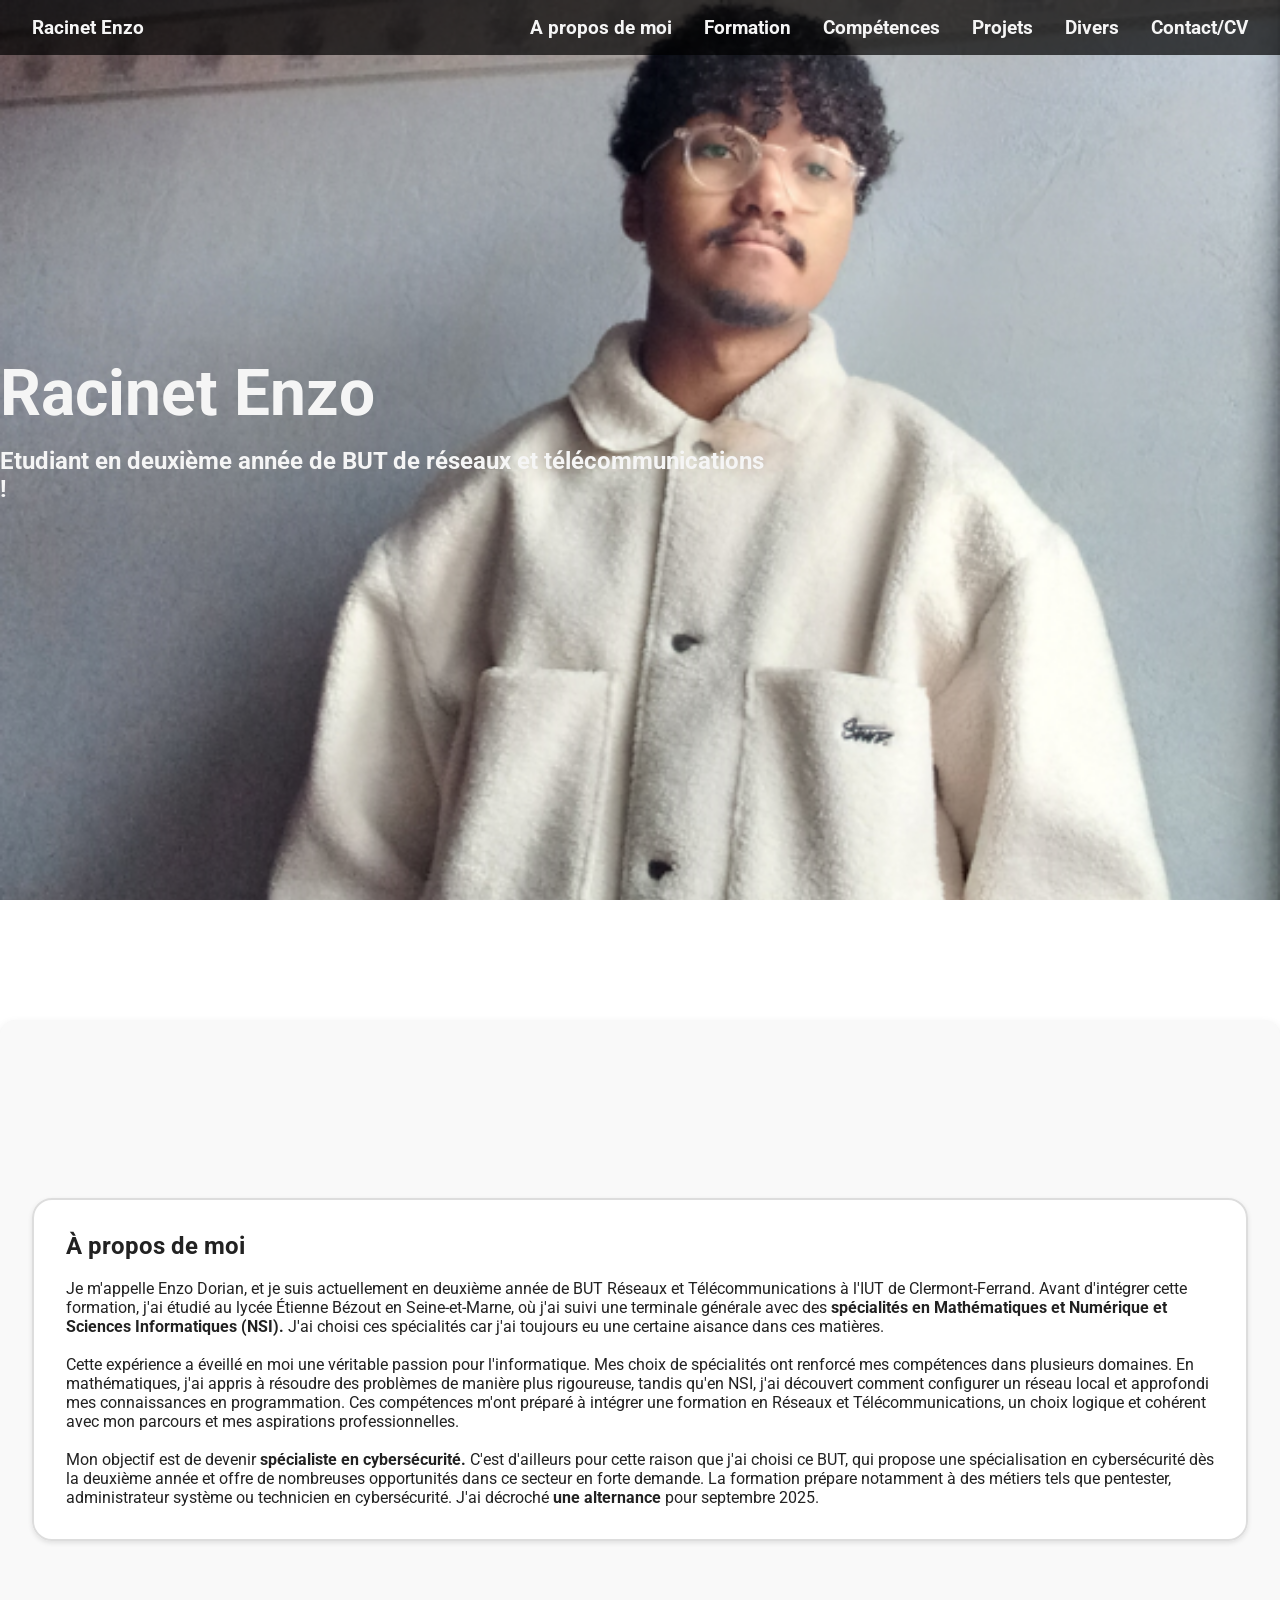
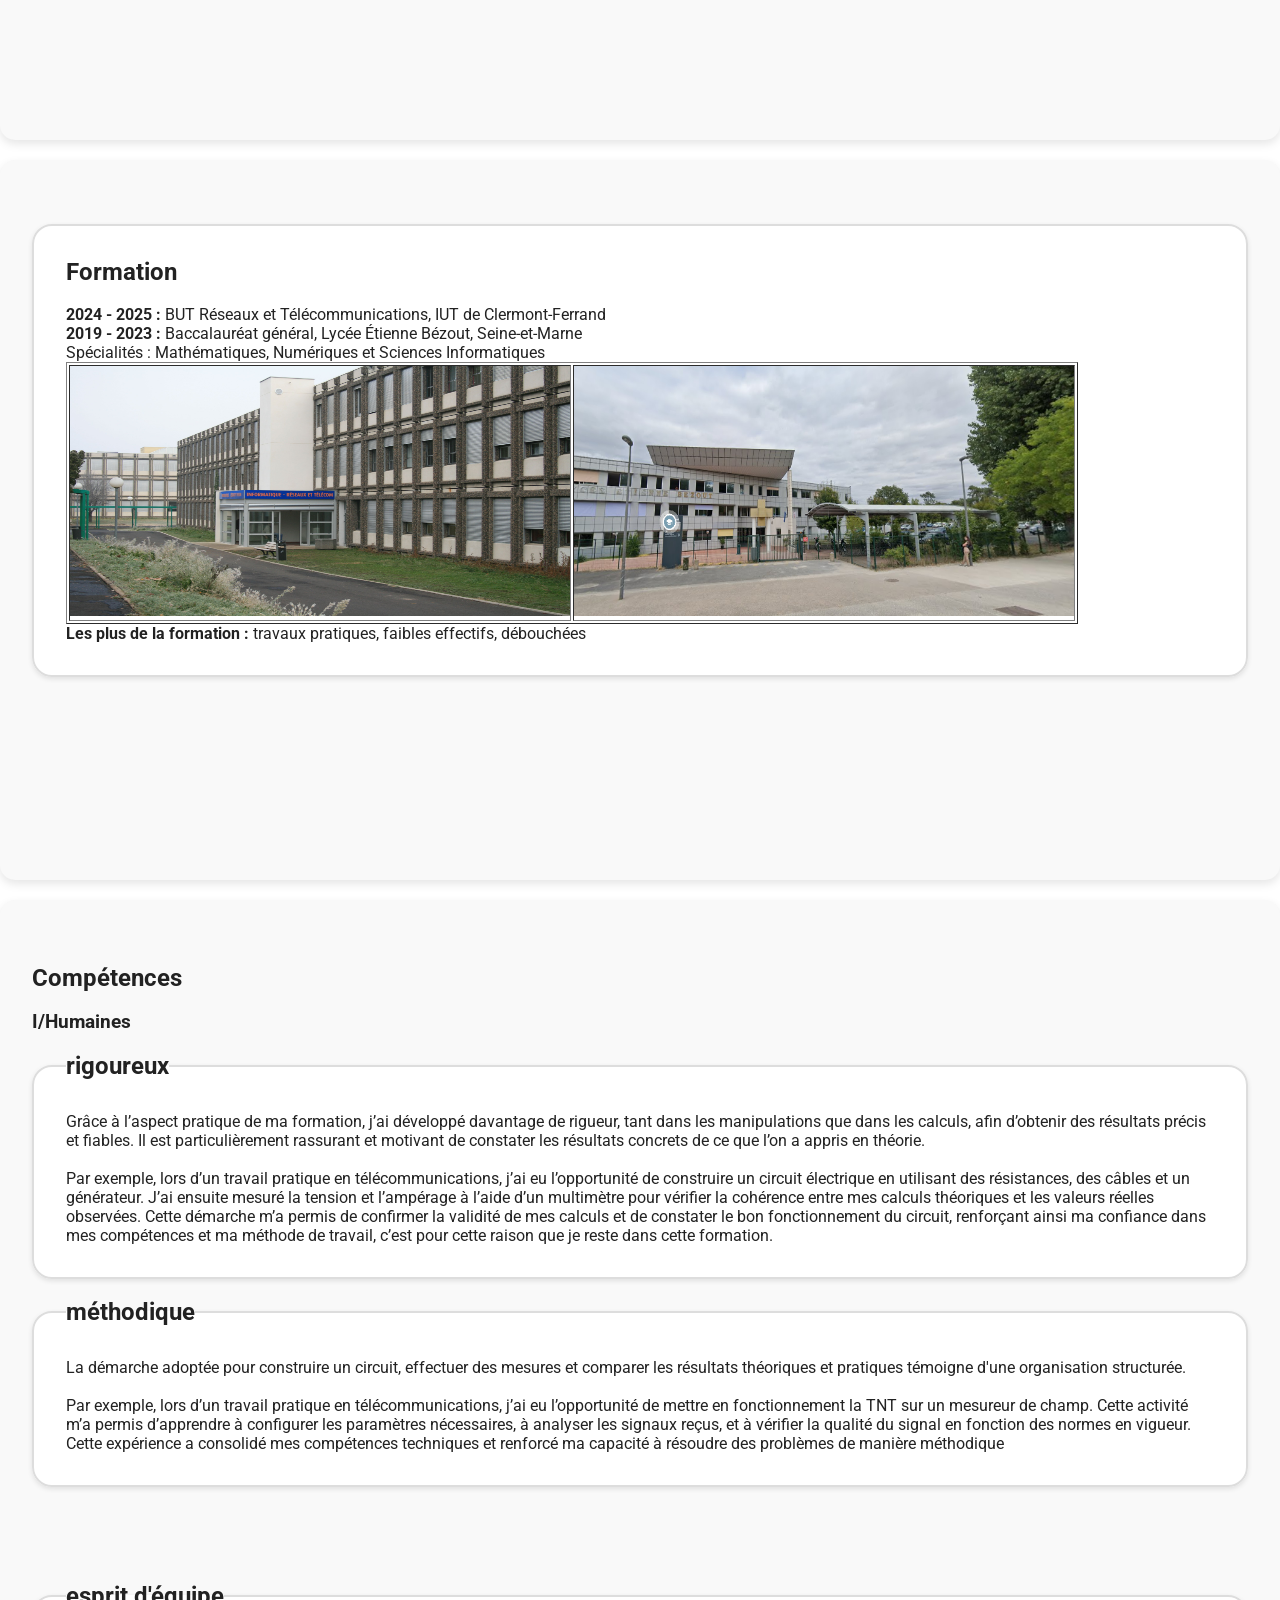
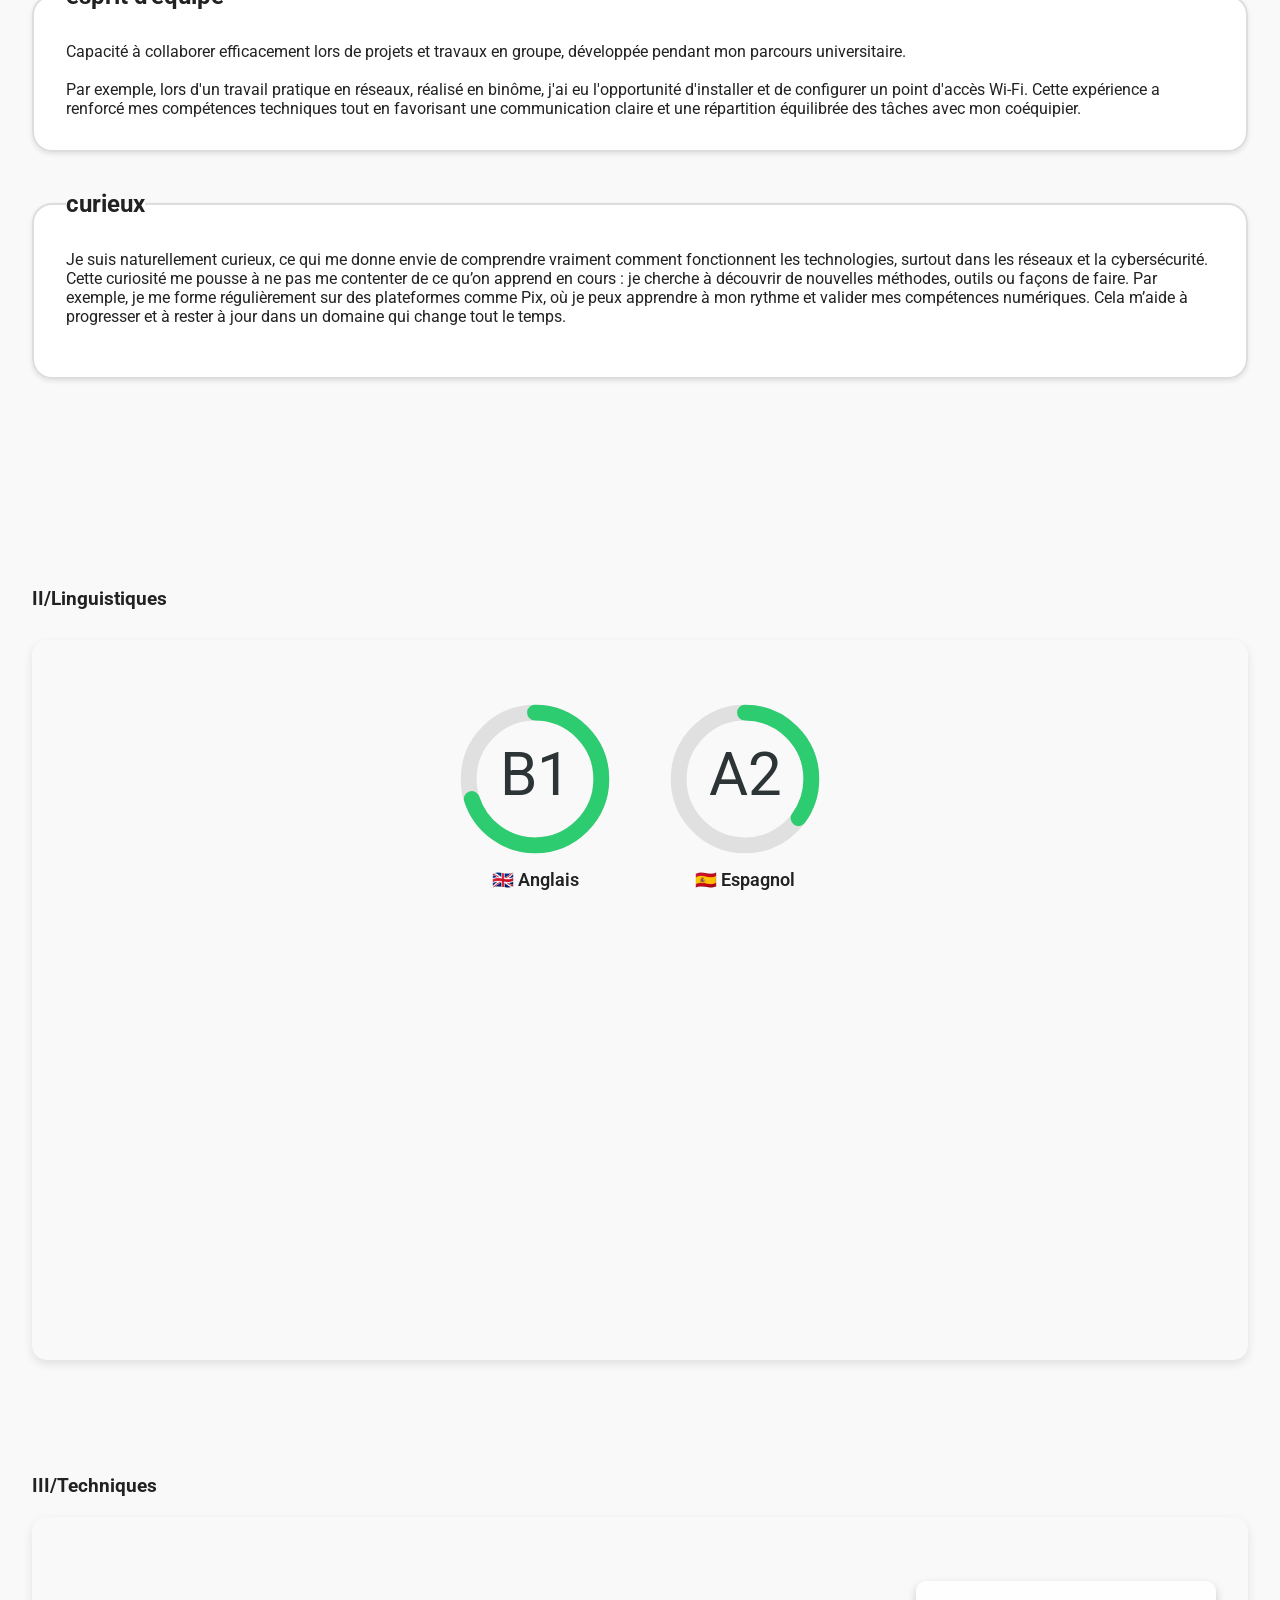
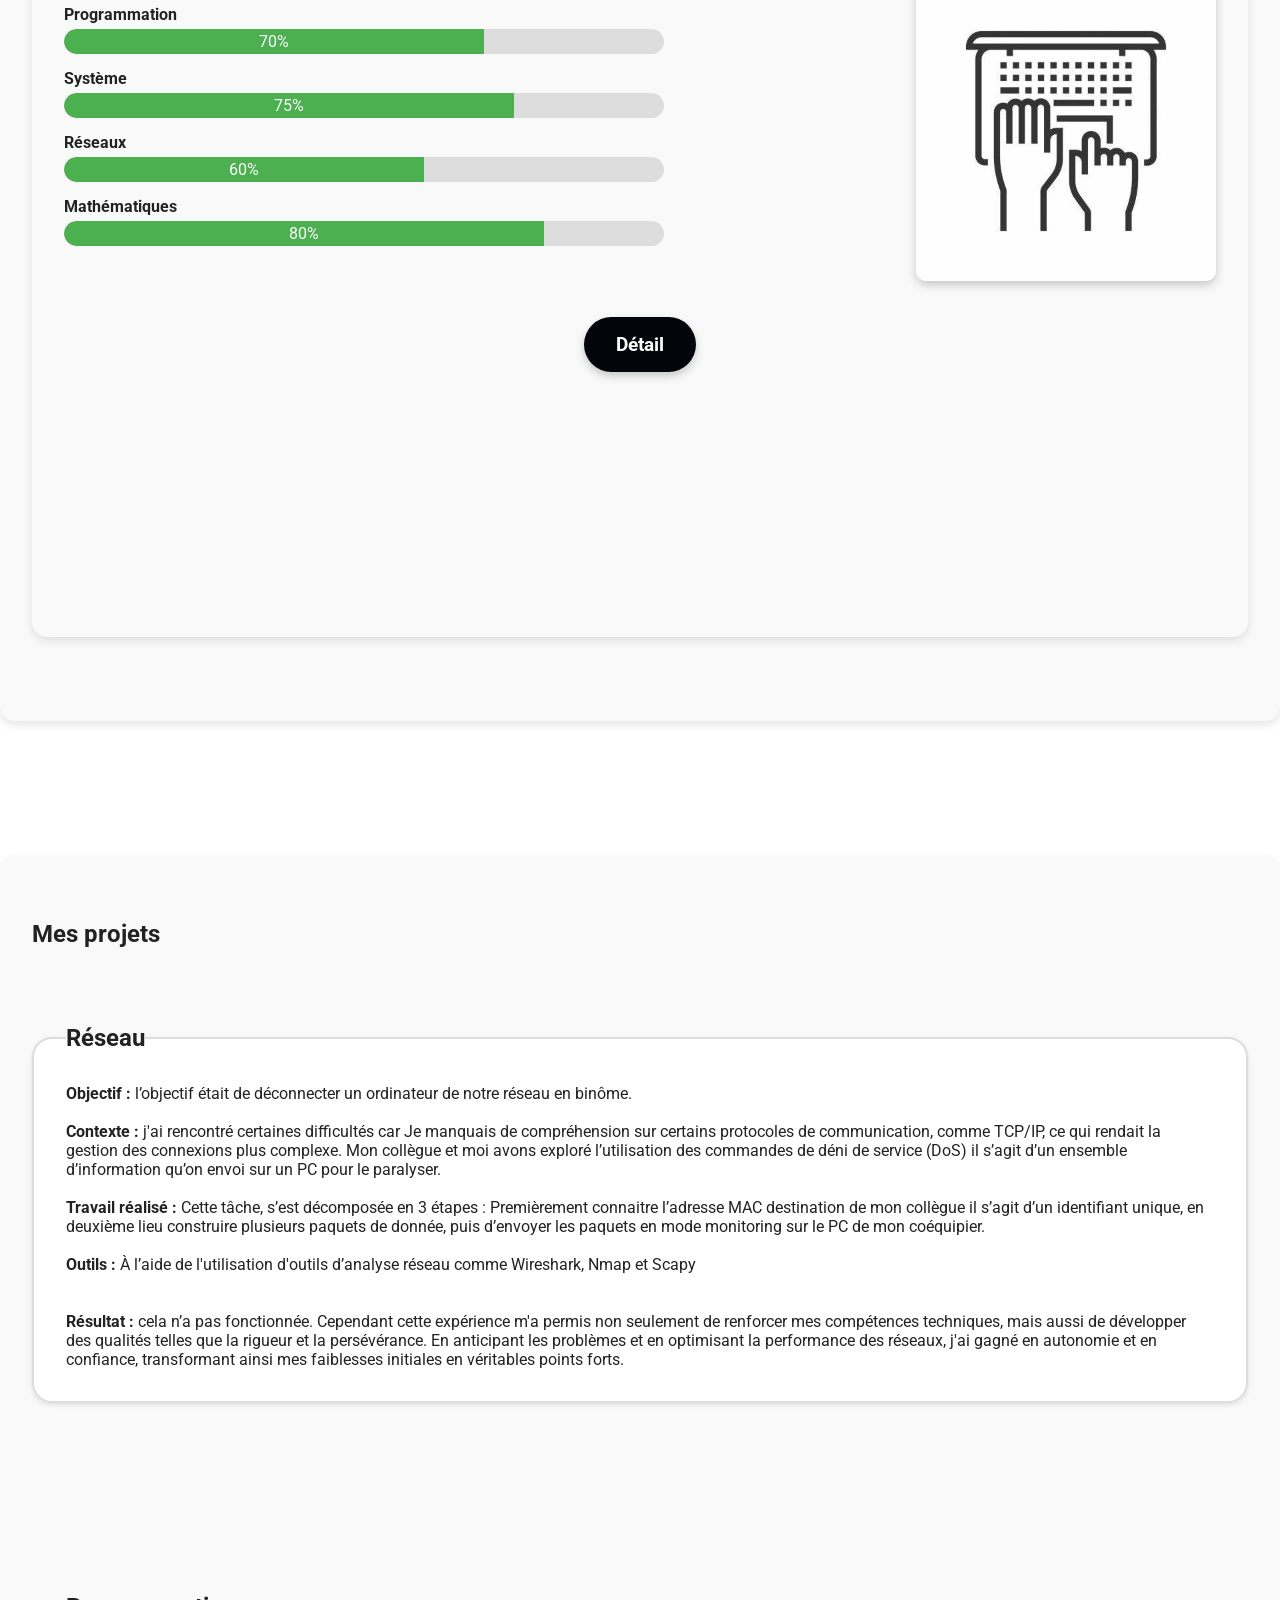
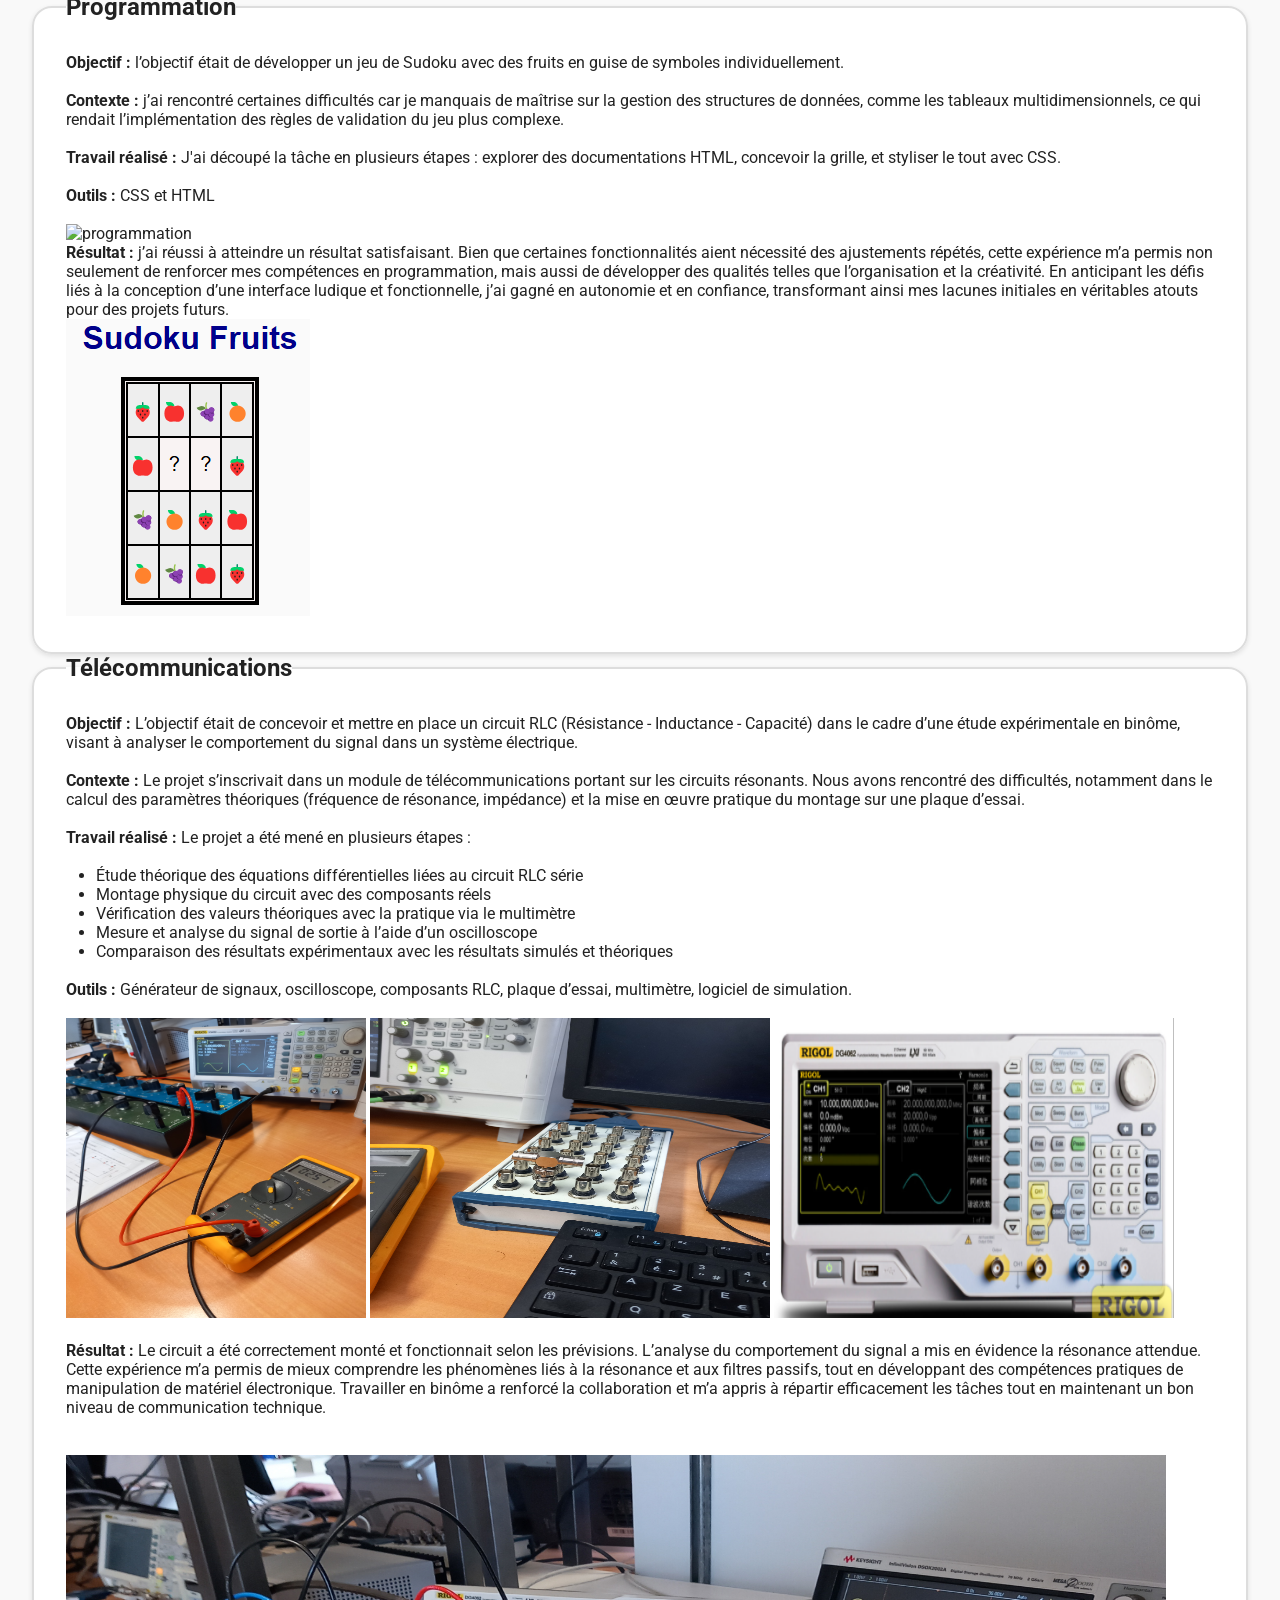
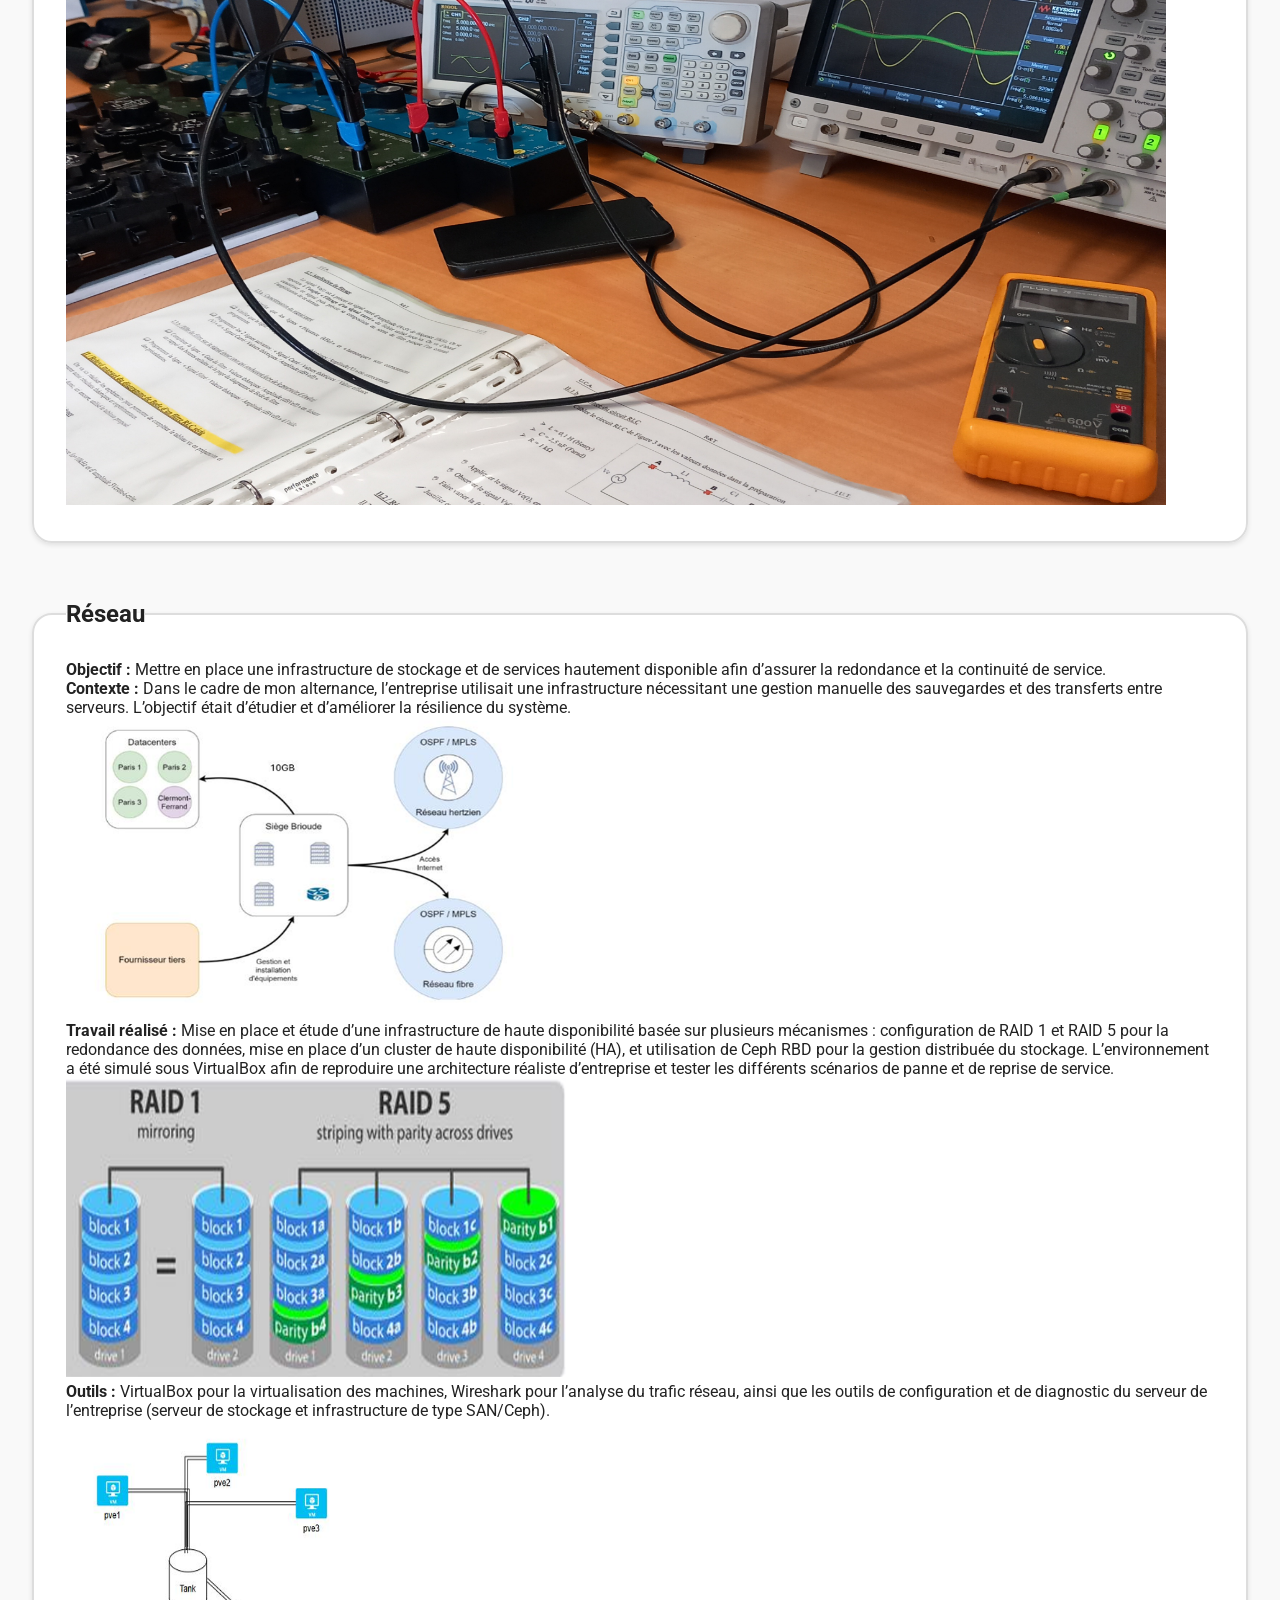
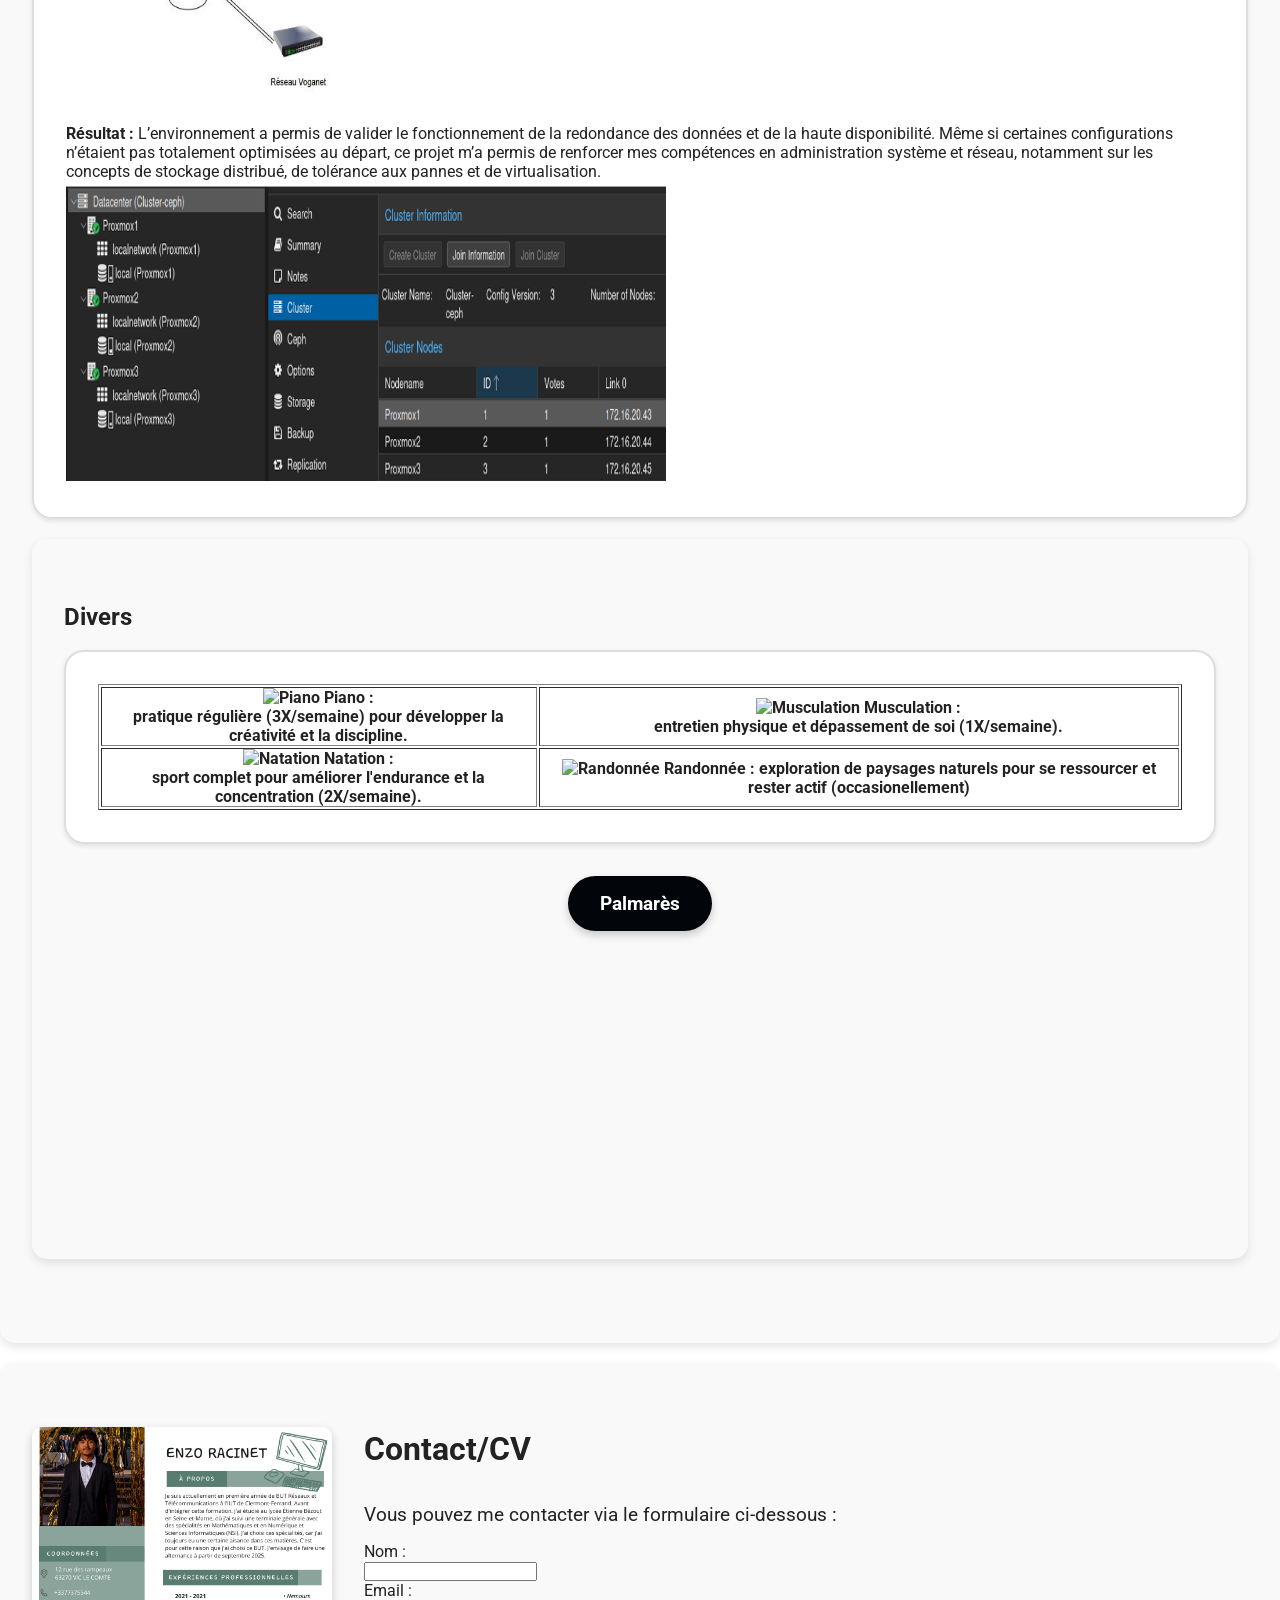
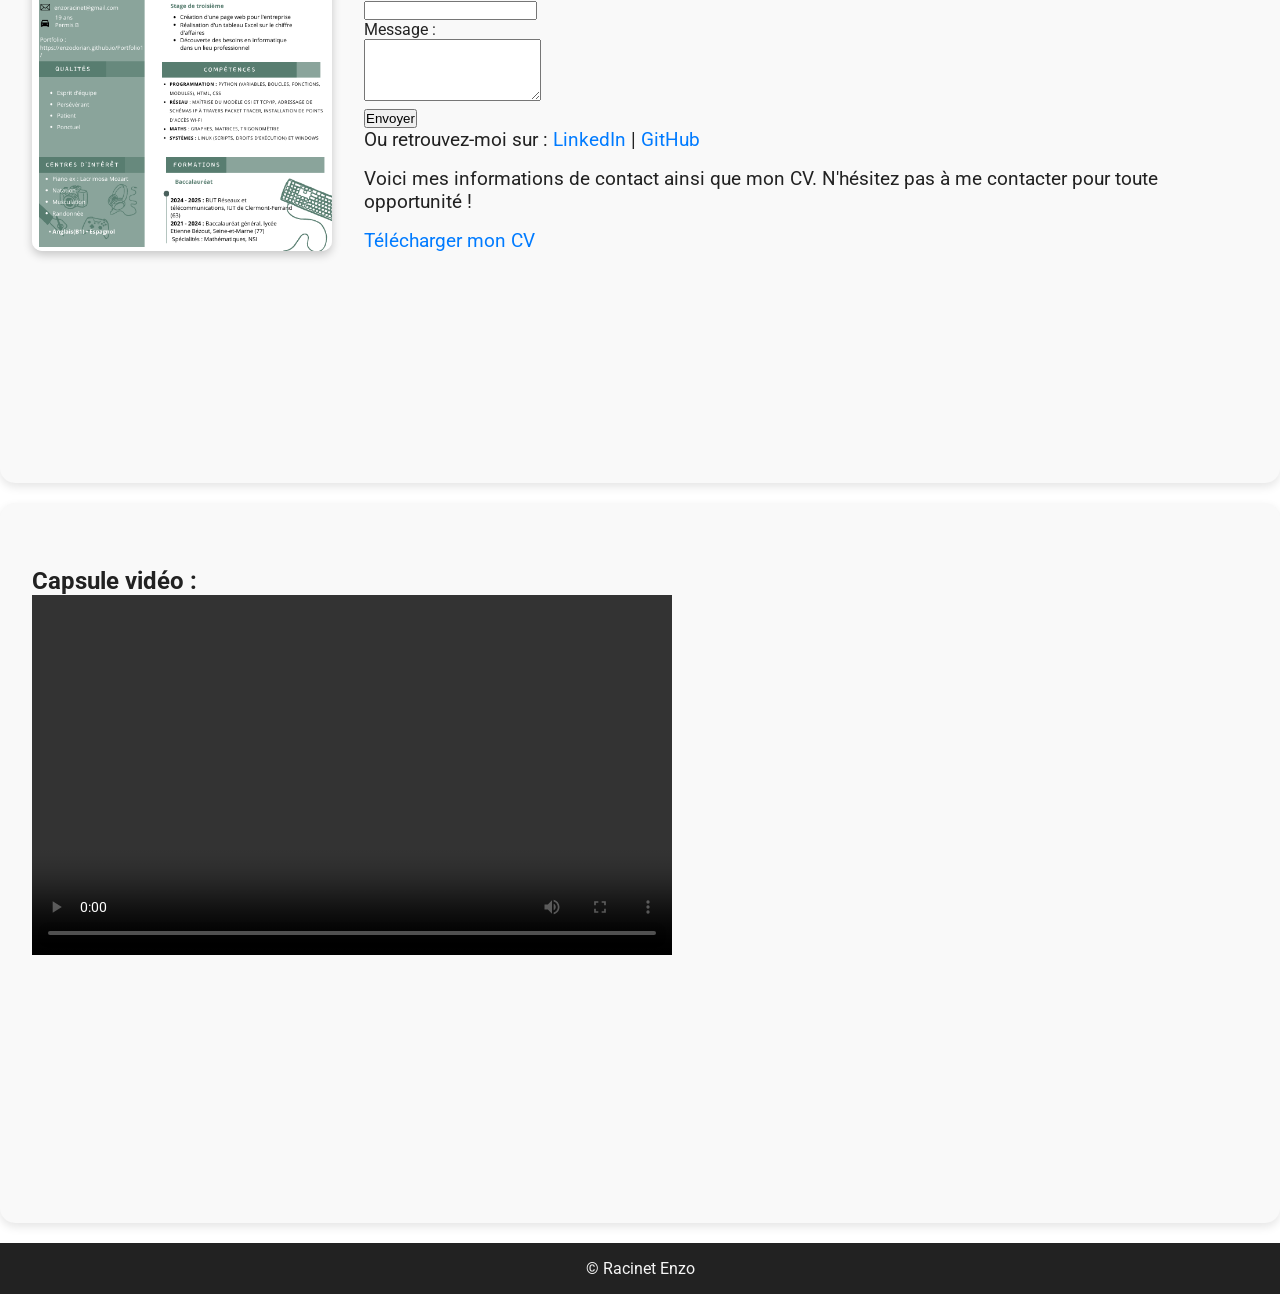
==== commit 78dac91f: "Adjust image dimensions in index.html" ====
--- a/index.html
+++ b/index.html
@@ -264,7 +264,7 @@
     <p><strong>Résultat :</strong> Le circuit a été correctement monté et fonctionnait selon les prévisions. L’analyse du comportement du signal a mis en évidence la résonance attendue. Cette expérience m’a permis de mieux comprendre les phénomènes liés à la résonance et aux filtres passifs, tout en développant des compétences pratiques de manipulation de matériel électronique. Travailler en binôme a renforcé la collaboration et m’a appris à répartir efficacement les tâches tout en maintenant un bon niveau de communication technique.</p>
     <br><br>
     <img src="images/res.jpg" alt="circuit RLC" width="1100" height="650">
-        </form> 
+</fieldset>
         <br><br><br>
     <form action="" method="post"></form>
         <fieldset>
@@ -273,12 +273,12 @@
         Mettre en place une infrastructure de stockage et de services hautement disponible afin d’assurer la redondance et la continuité de service.</p>
             <p><strong>Contexte :</strong>
         Dans le cadre de mon alternance, l’entreprise utilisait une infrastructure nécessitant une gestion manuelle des sauvegardes et des transferts entre serveurs. L’objectif était d’étudier et d’améliorer la résilience du système.</p>
-            <img src="images/infra.png" alt="schéma1" width="300" height="500">
+            <img src="images/infra.png" alt="schéma1" width="500" height="300">
             <p><strong>Travail réalisé :</strong>
         Mise en place et étude d’une infrastructure de haute disponibilité basée sur plusieurs mécanismes :
         configuration de RAID 1 et RAID 5 pour la redondance des données, mise en place d’un cluster de haute disponibilité (HA), et utilisation de Ceph RBD pour la gestion distribuée du stockage.
         L’environnement a été simulé sous VirtualBox afin de reproduire une architecture réaliste d’entreprise et tester les différents scénarios de panne et de reprise de service.</p>
-            <img src="images/Raid.png" alt="schéma2" width="300" height="500">
+            <img src="images/Raid.png" alt="schéma2" width="500" height="300">
             <p><strong>Outils :</strong>
             VirtualBox pour la virtualisation des machines, Wireshark pour l’analyse du trafic réseau, ainsi que les outils de configuration et de diagnostic du serveur de l’entreprise (serveur de stockage et infrastructure de type SAN/Ceph).</p>
 
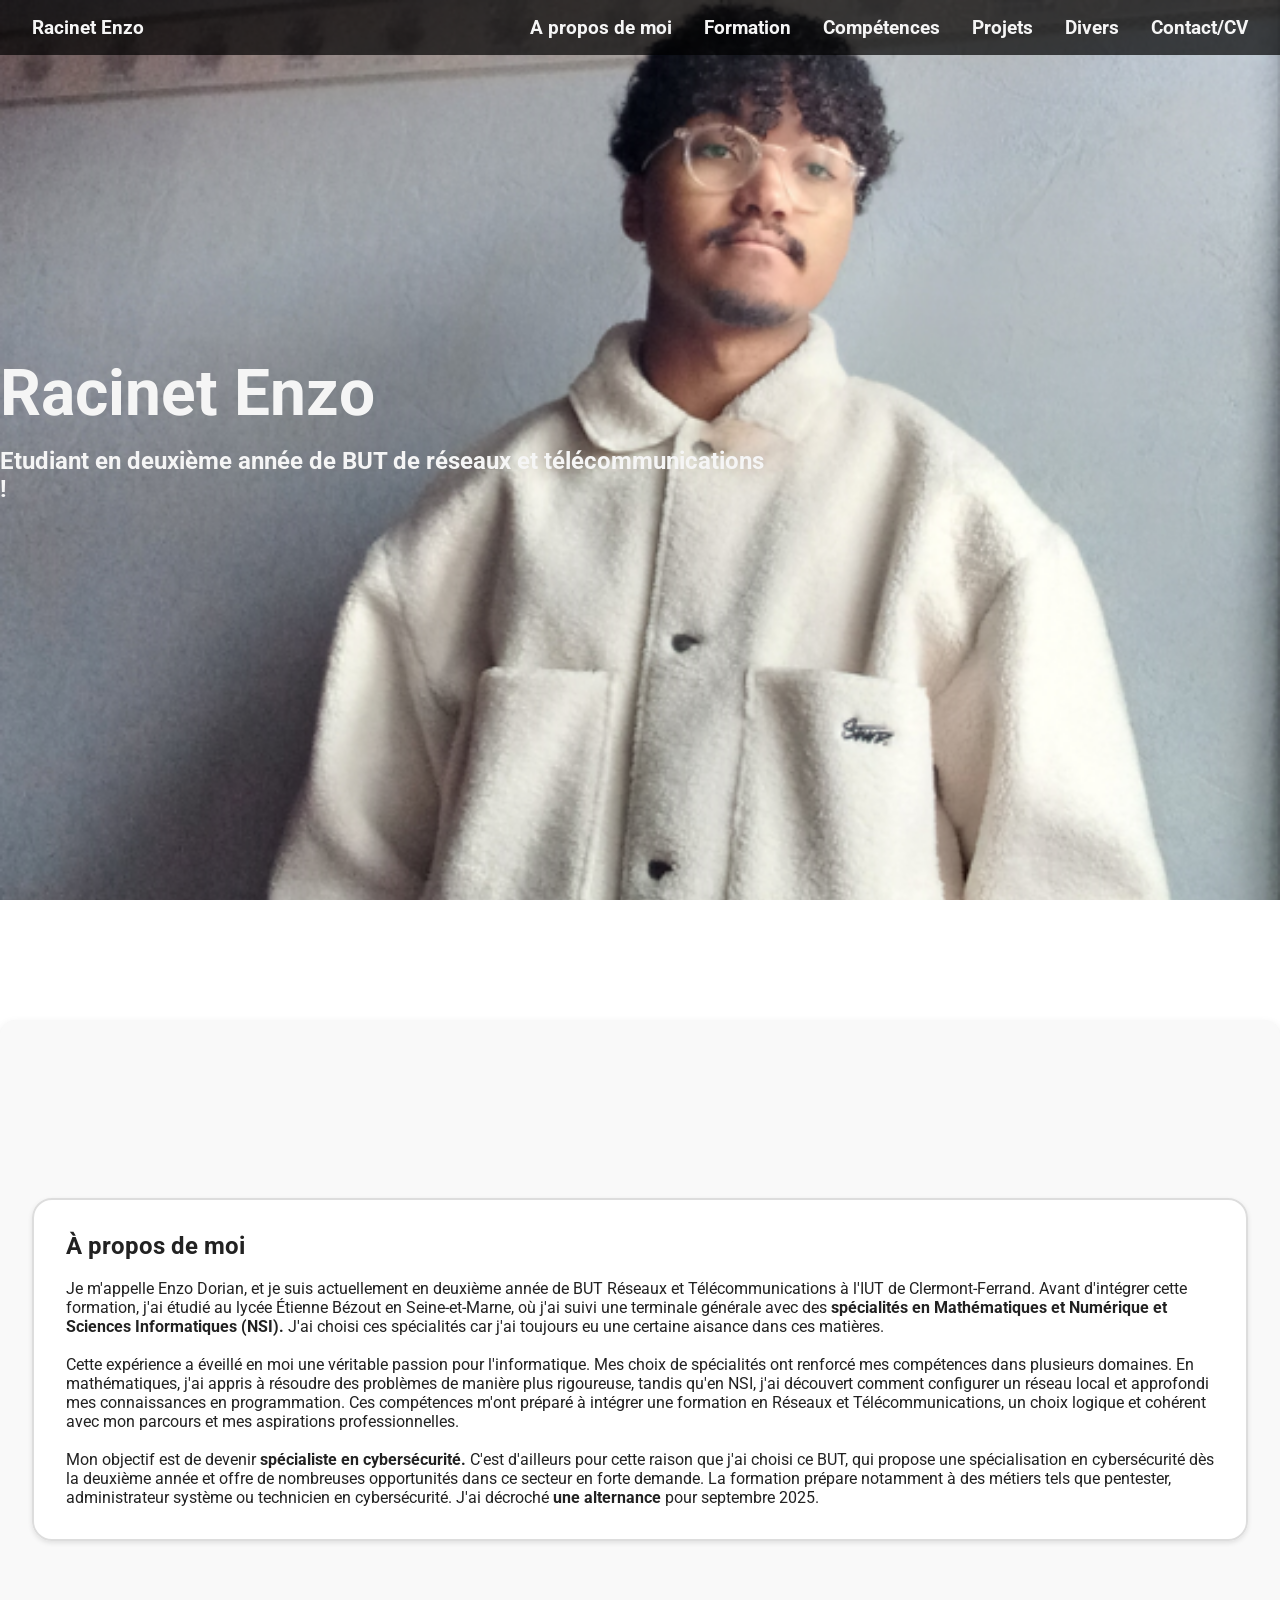
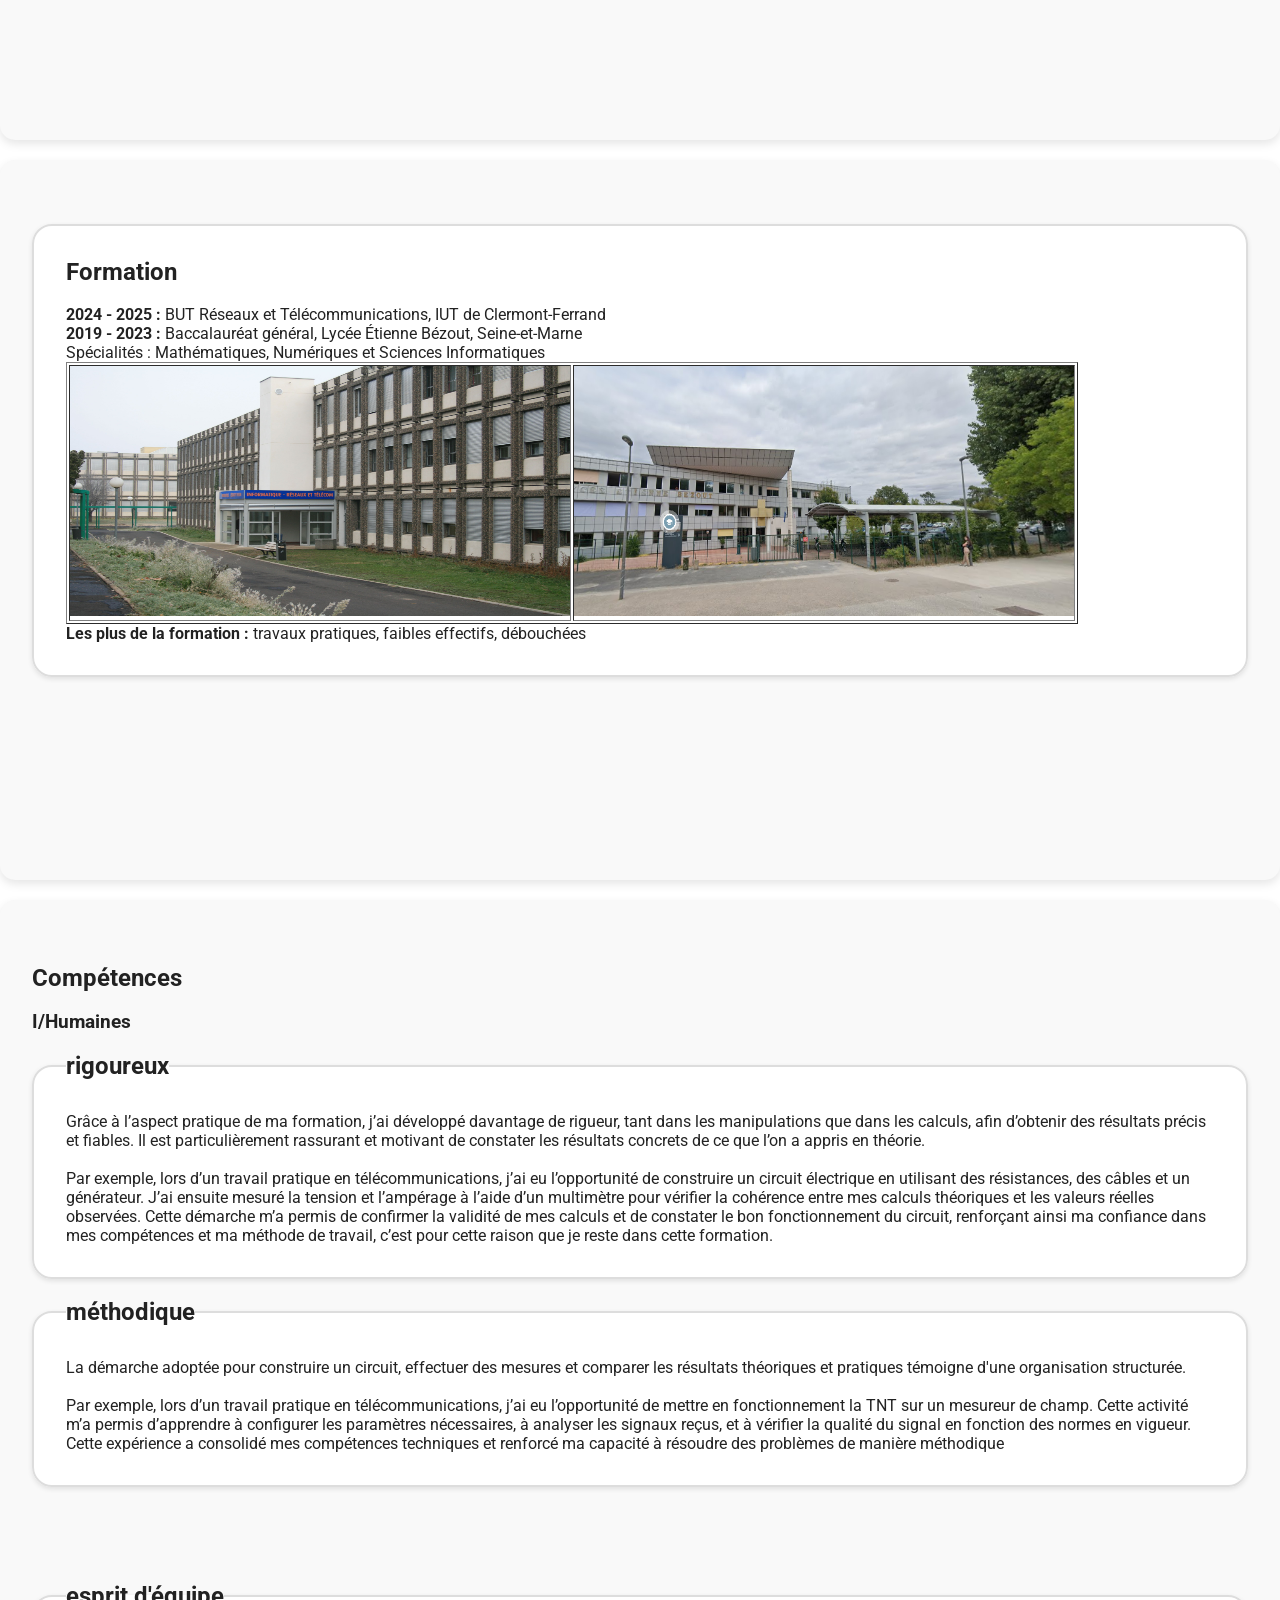
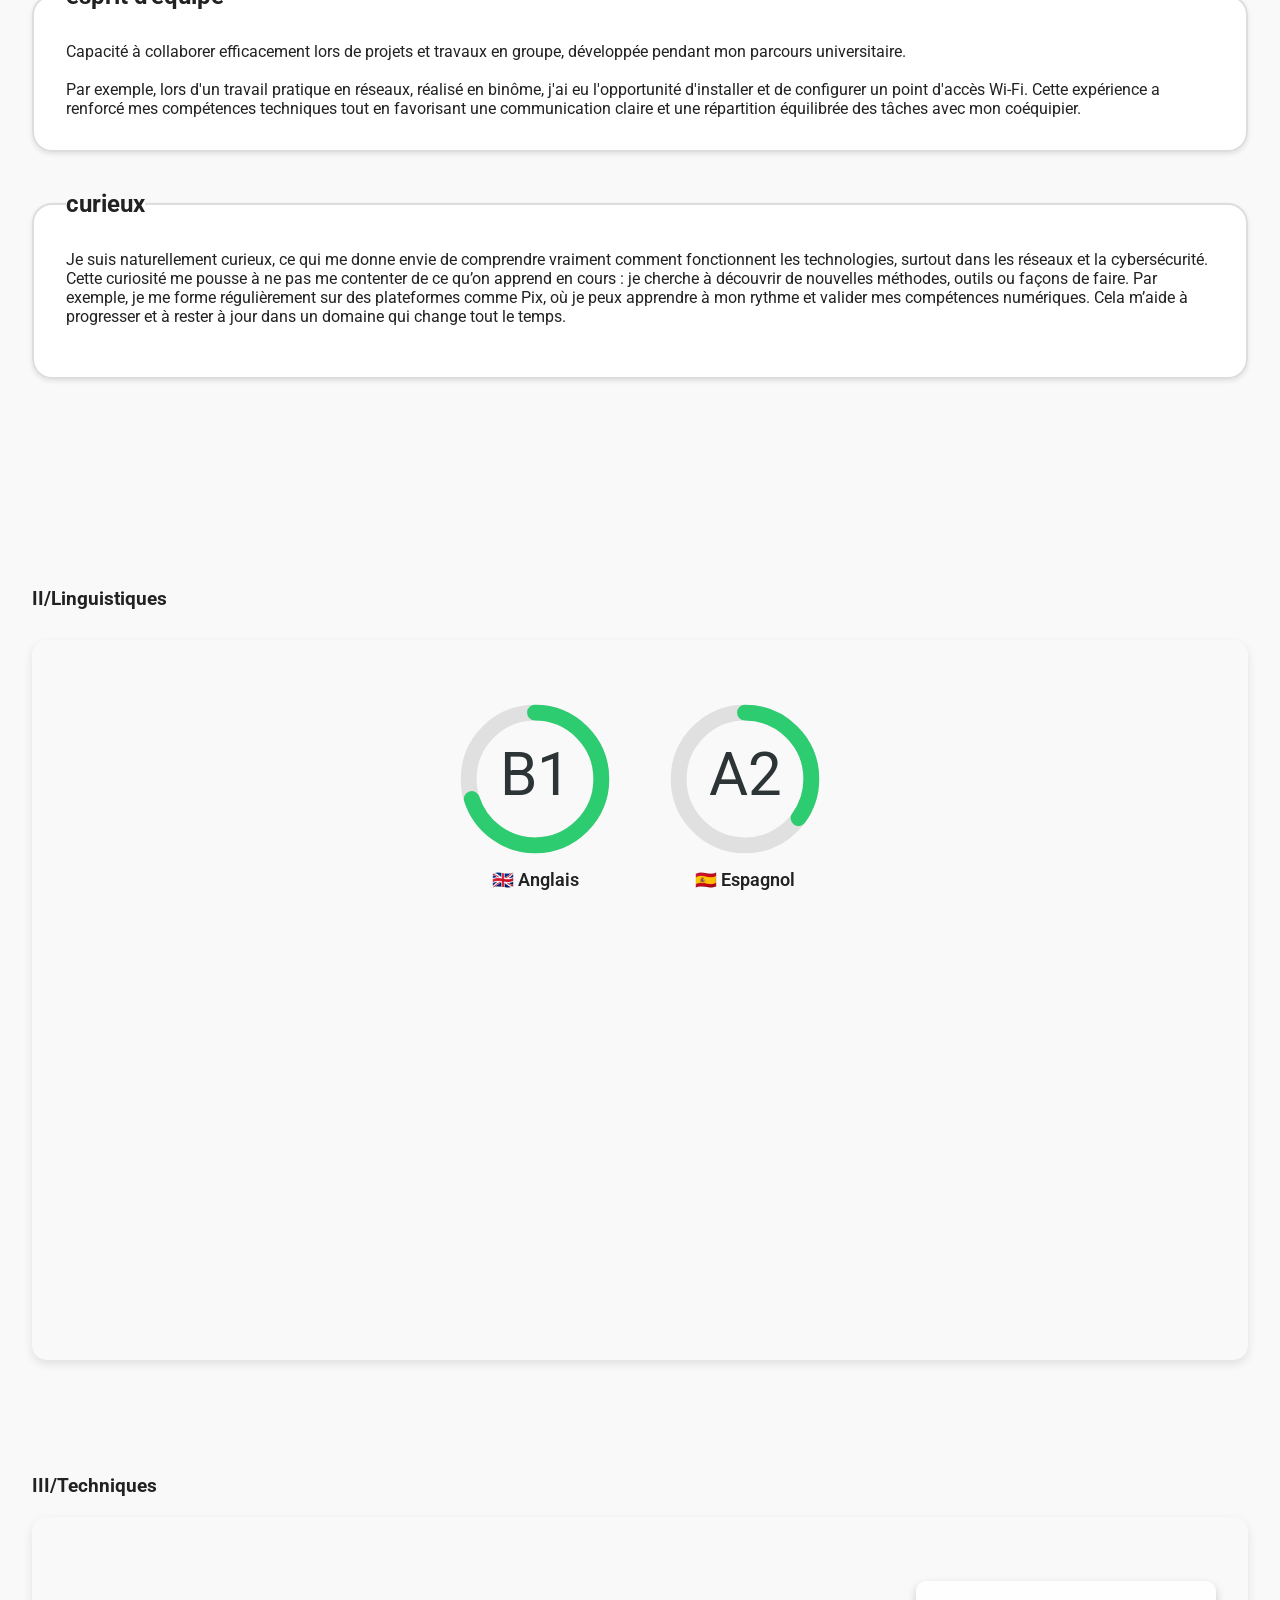
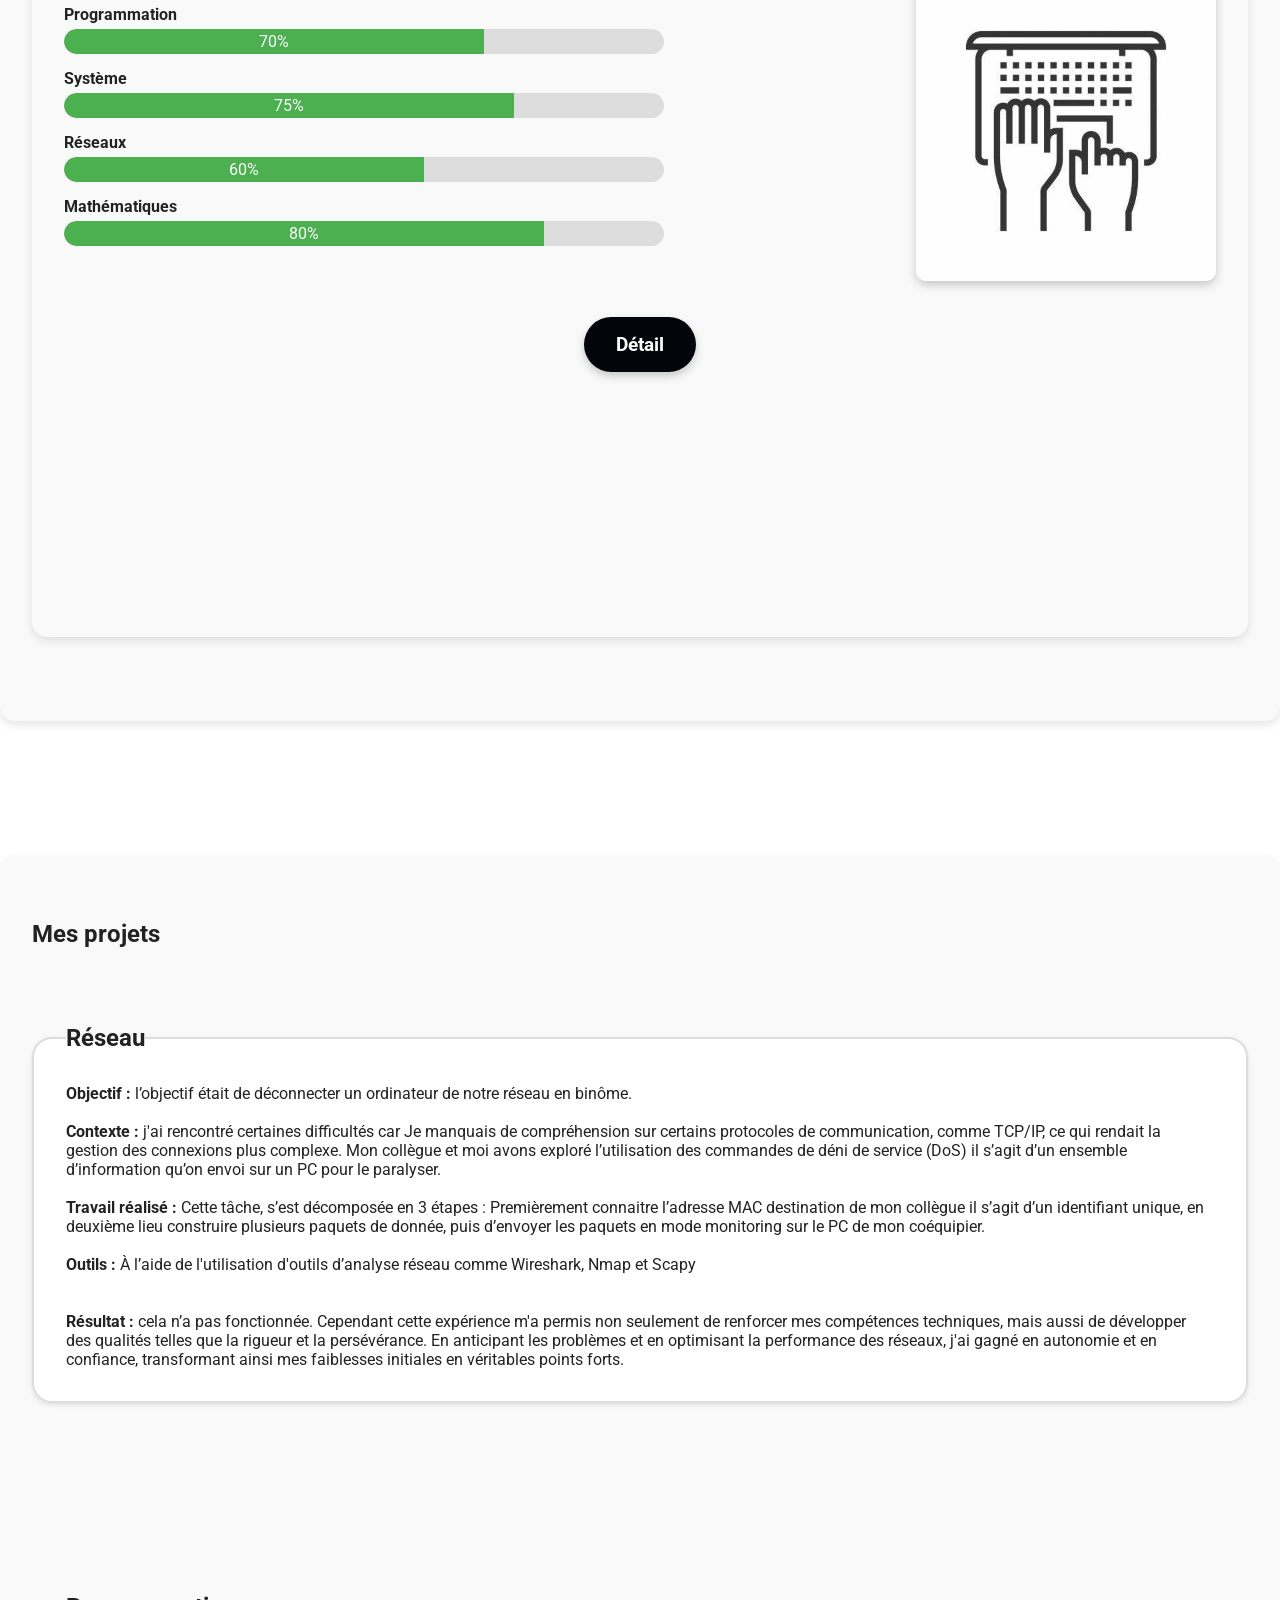
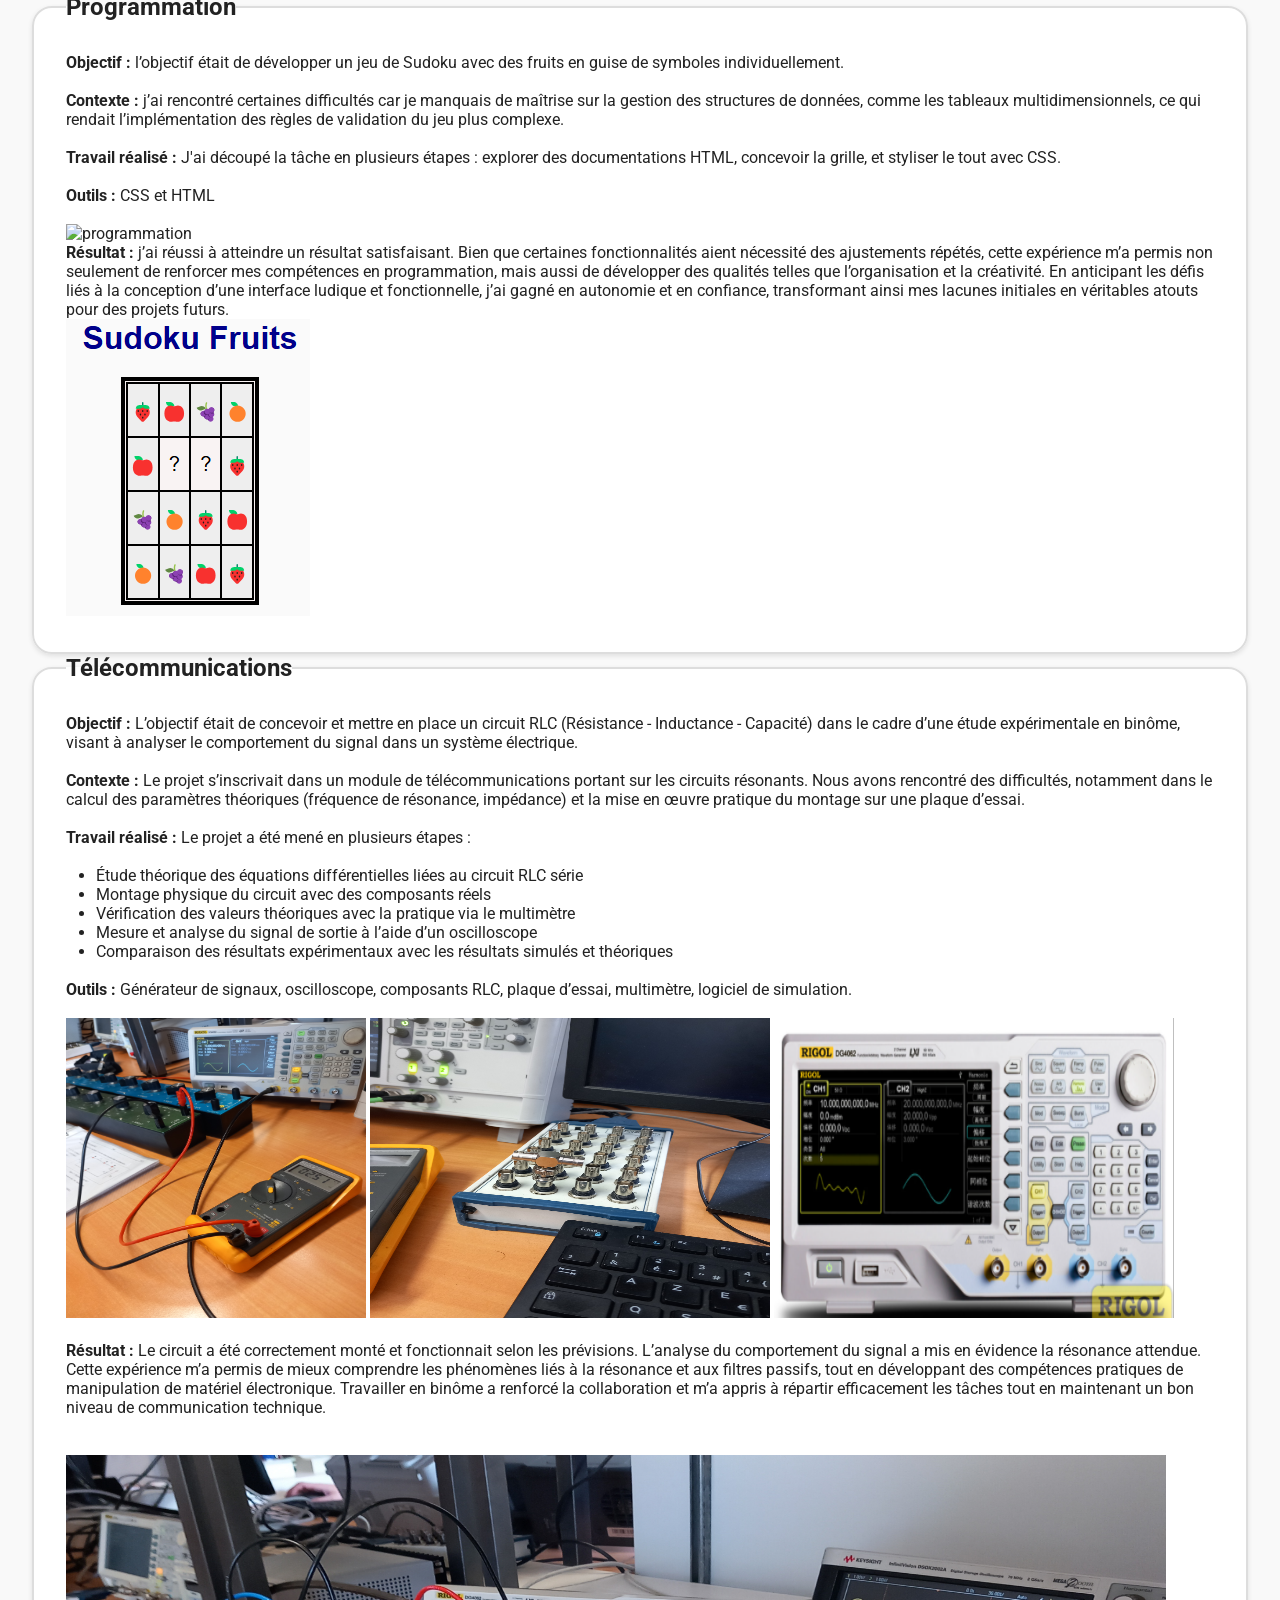
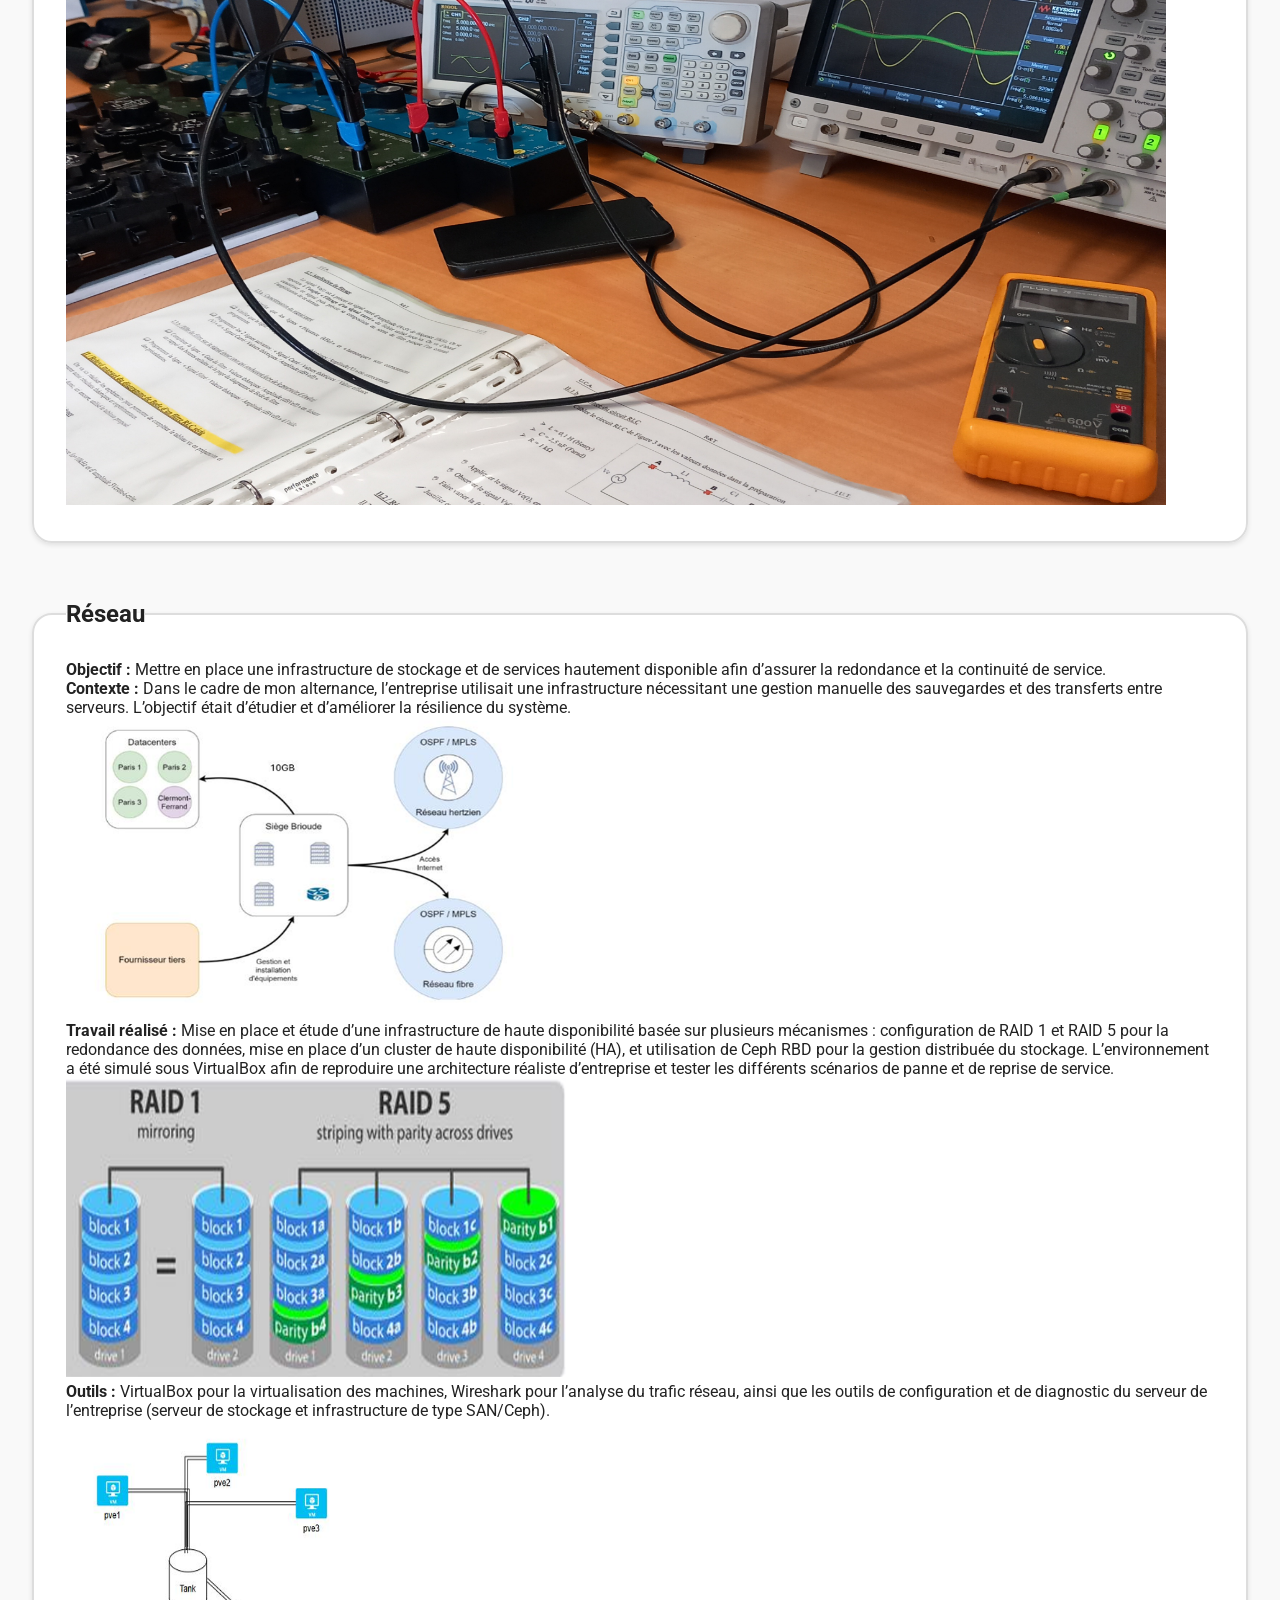
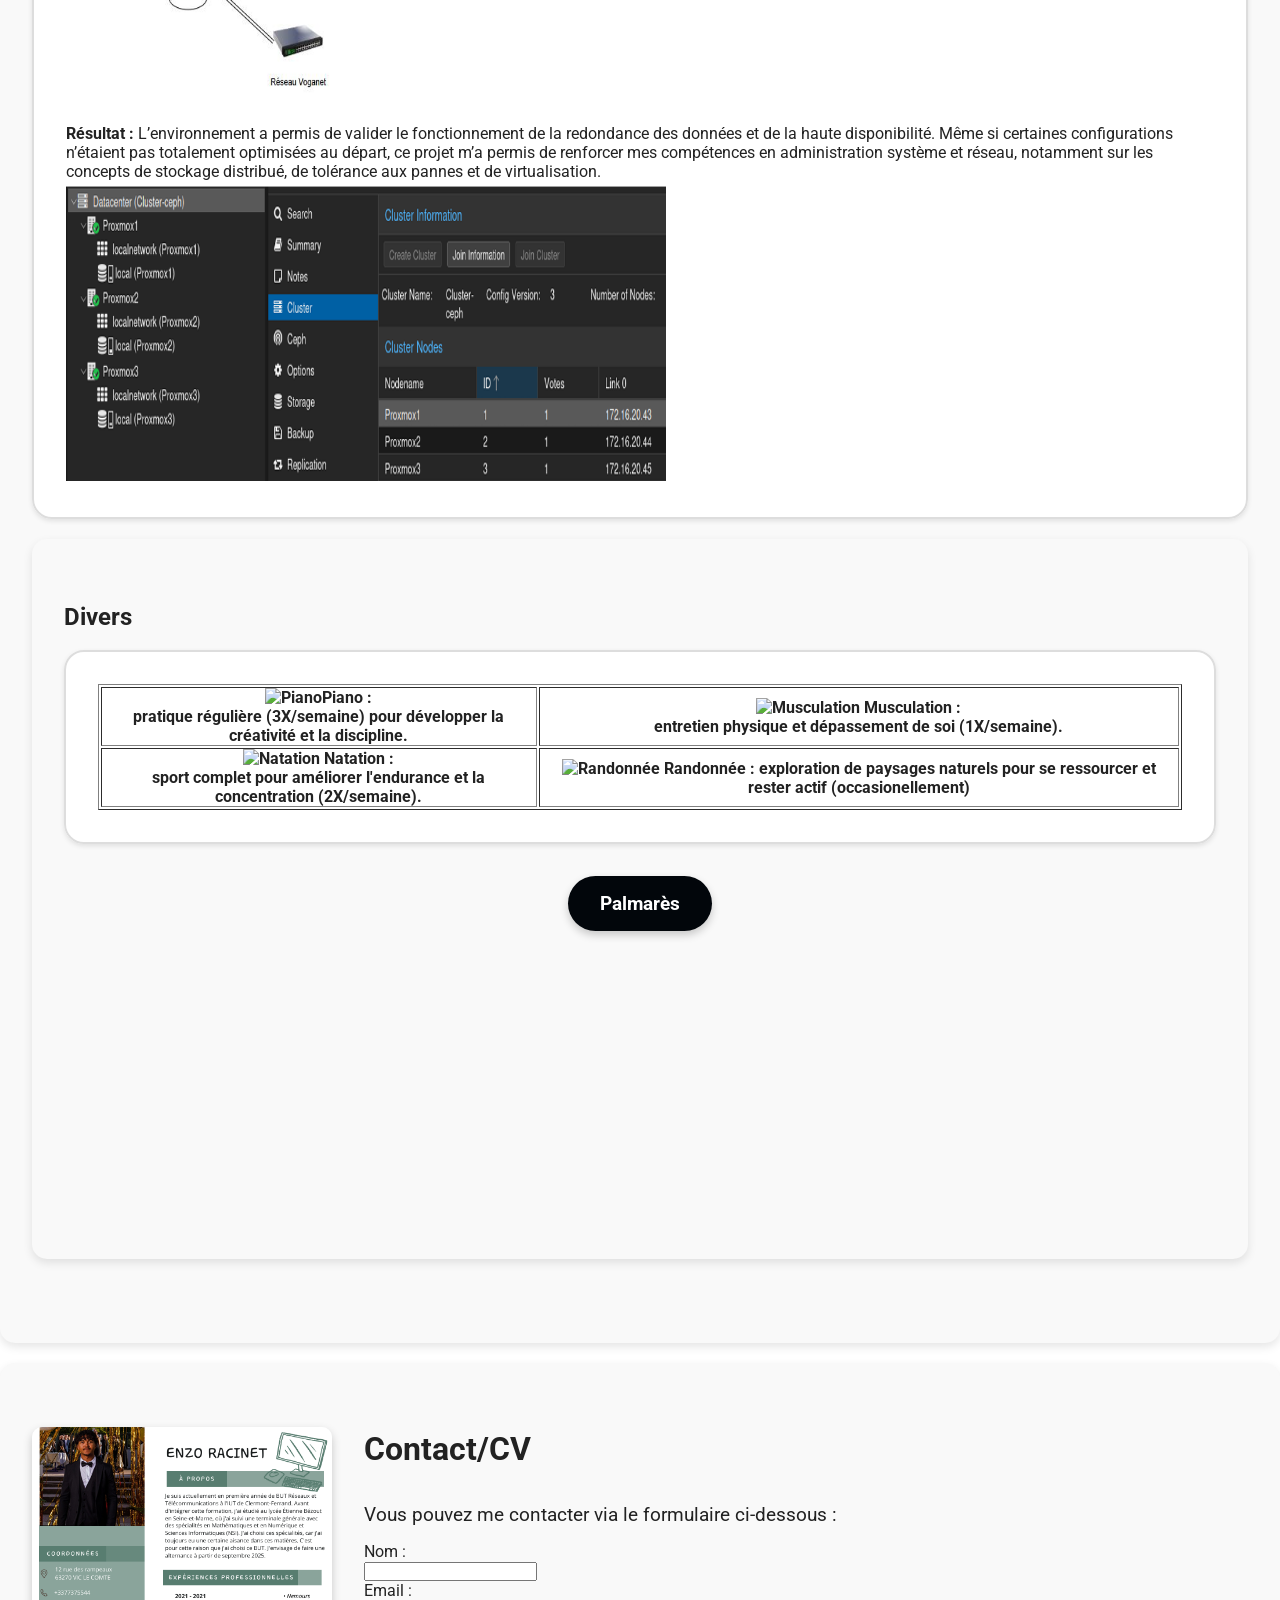
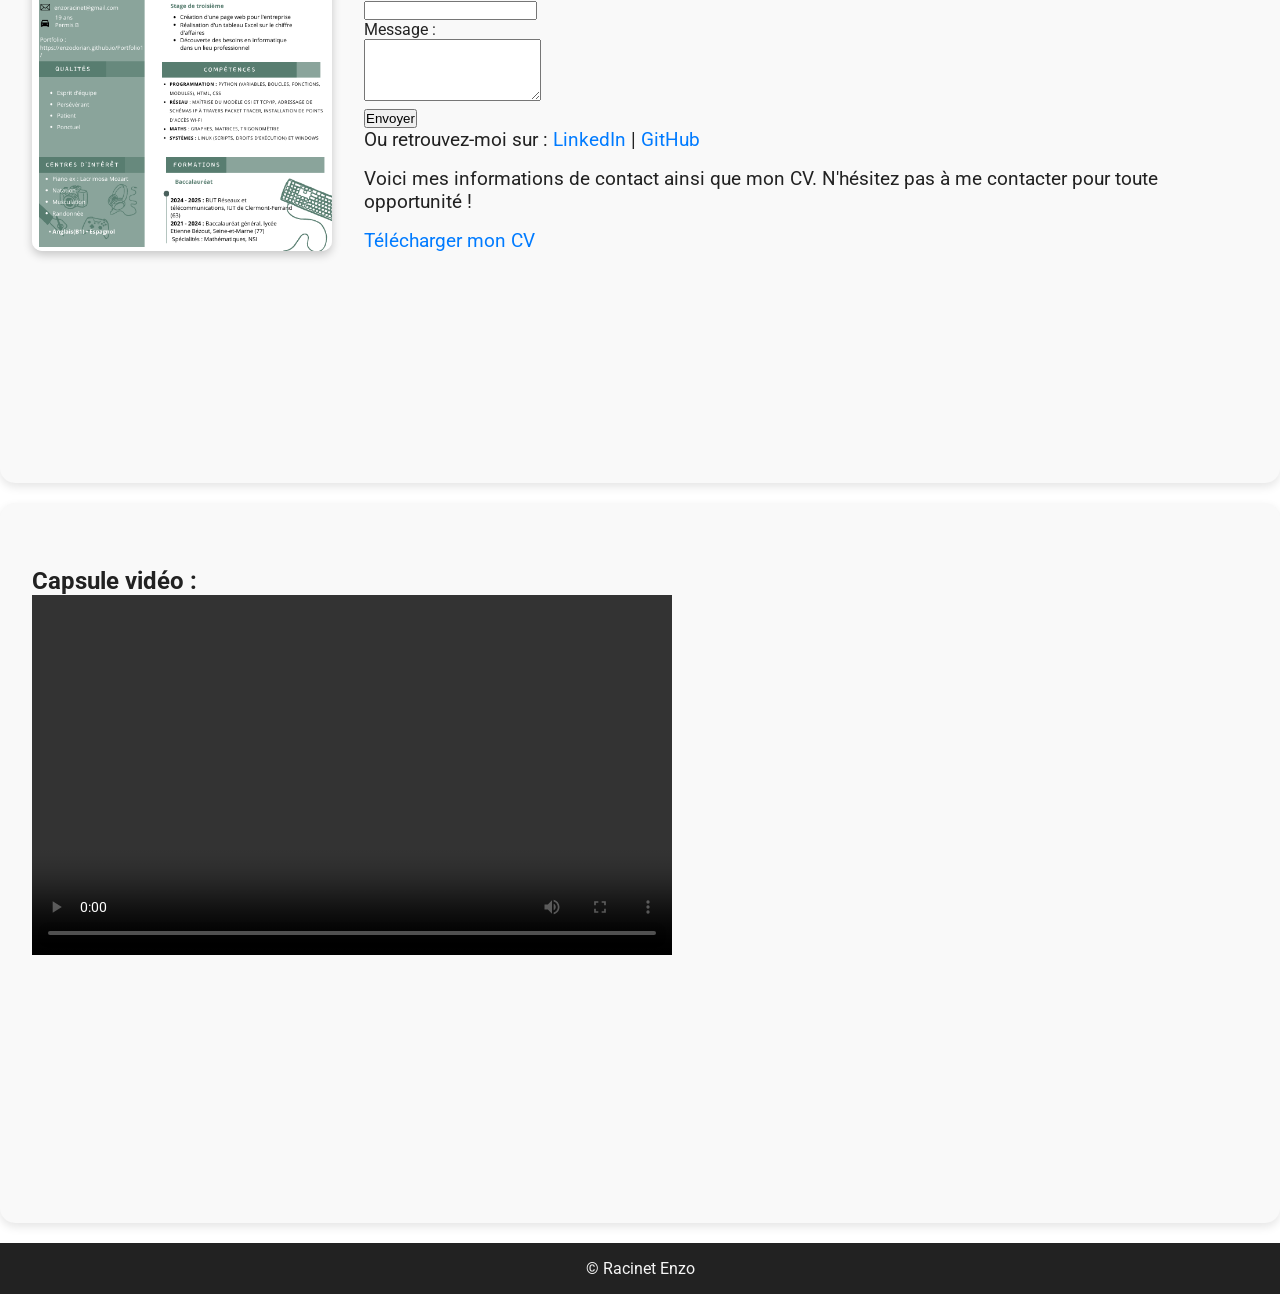
==== commit 152c81b3: "Update piano image source in index.html" ====
--- a/index.html
+++ b/index.html
@@ -294,7 +294,7 @@
             <fieldset>
                 <table border="1">
                     <tr>
-                        <th><img src="https://fr.yamaha.com/fr/files/up_product_u3_po-ebo_f5d469690b3df9f03a0a09b85b12f300.jpg?impolicy=resize&imwid=2000&imhei=2000" alt="Piano" width="150"> <strong>Piano :</strong><br>pratique régulière (3X/semaine) pour développer la créativité et la discipline.</th>
+                        <th><img src="https://upload.wikimedia.org/wikipedia/commons/3/3c/Steinway_%26_Sons_model_D_274.jpg" alt="Piano" width="150"><strong>Piano :</strong><br>pratique régulière (3X/semaine) pour développer la créativité et la discipline.</th>
                         <th><img src="https://www.powergym.fr/3507-large_default/paire-halteres-acier-revetement-caoutchouc-atx.jpg" alt="Musculation" width="150"> <strong>Musculation :</strong> <br>entretien physique et dépassement de soi (1X/semaine).</th>
                     </tr>
                     <tr>
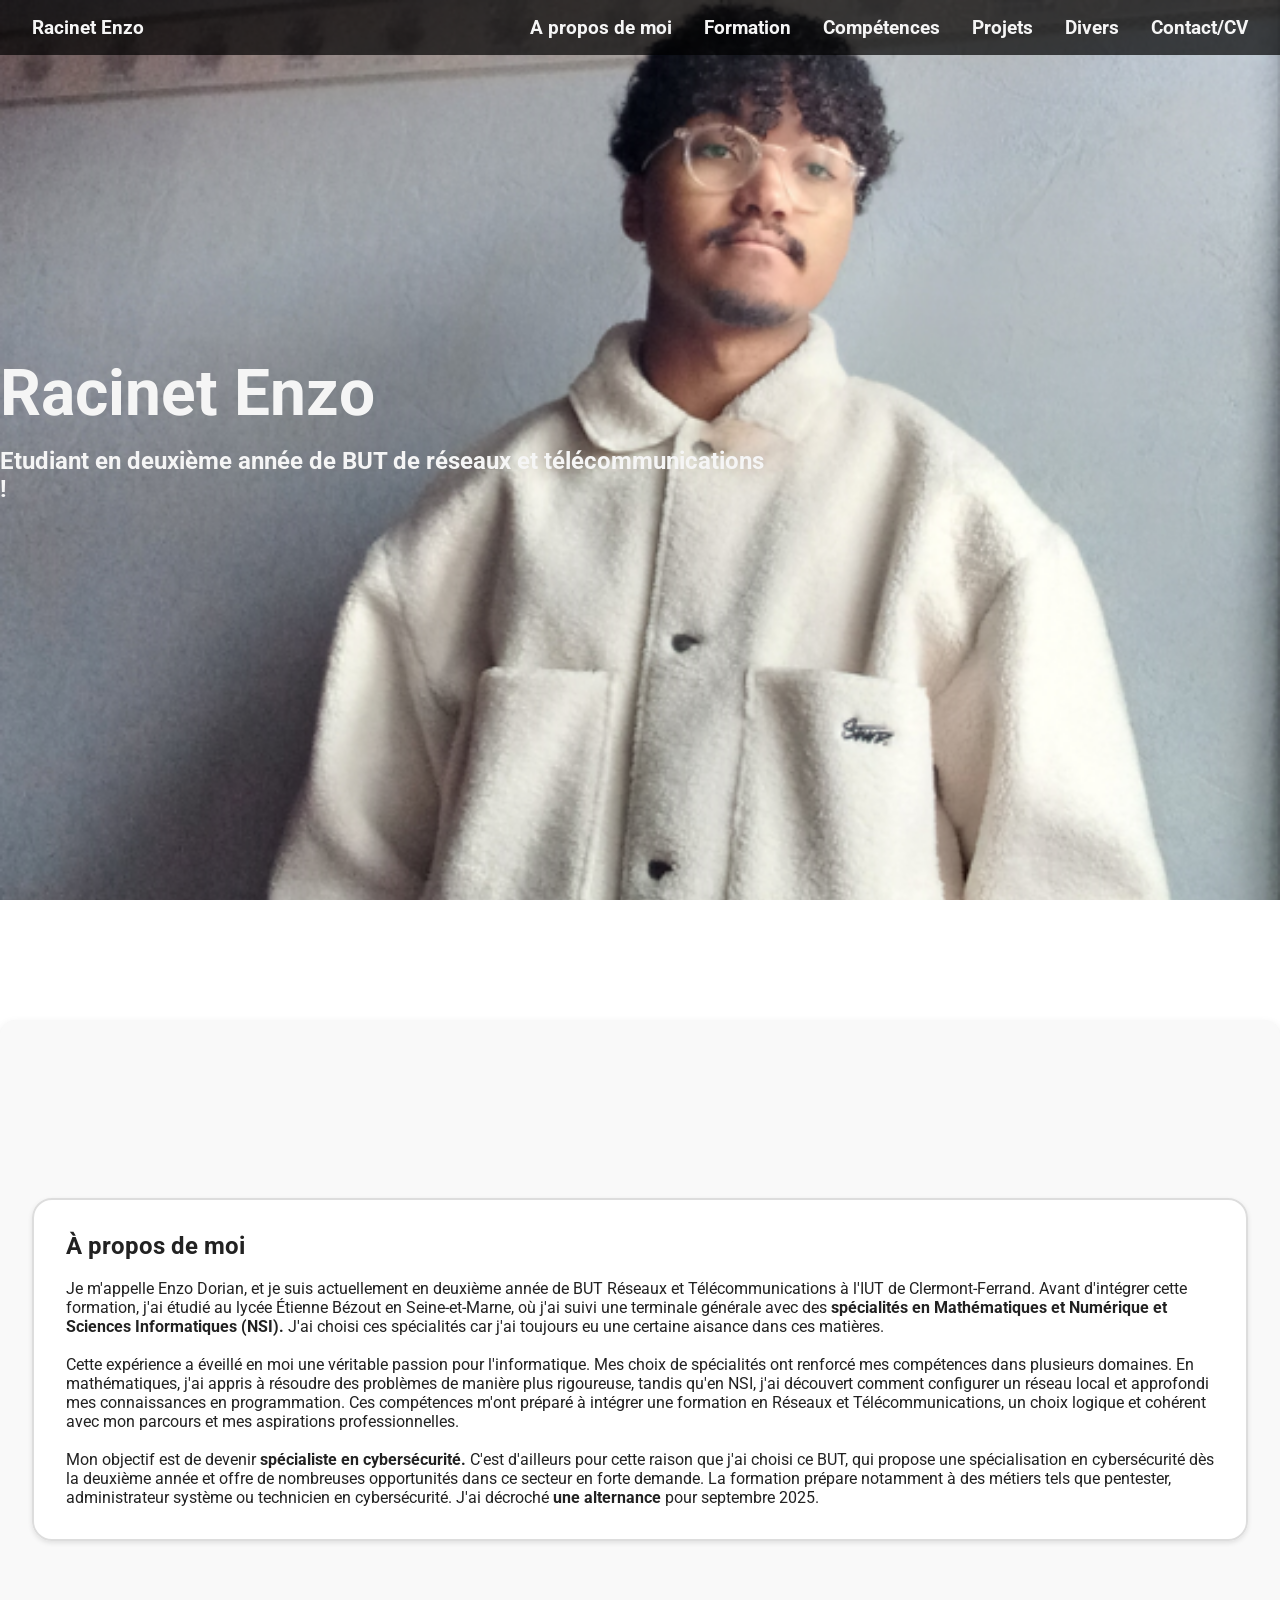
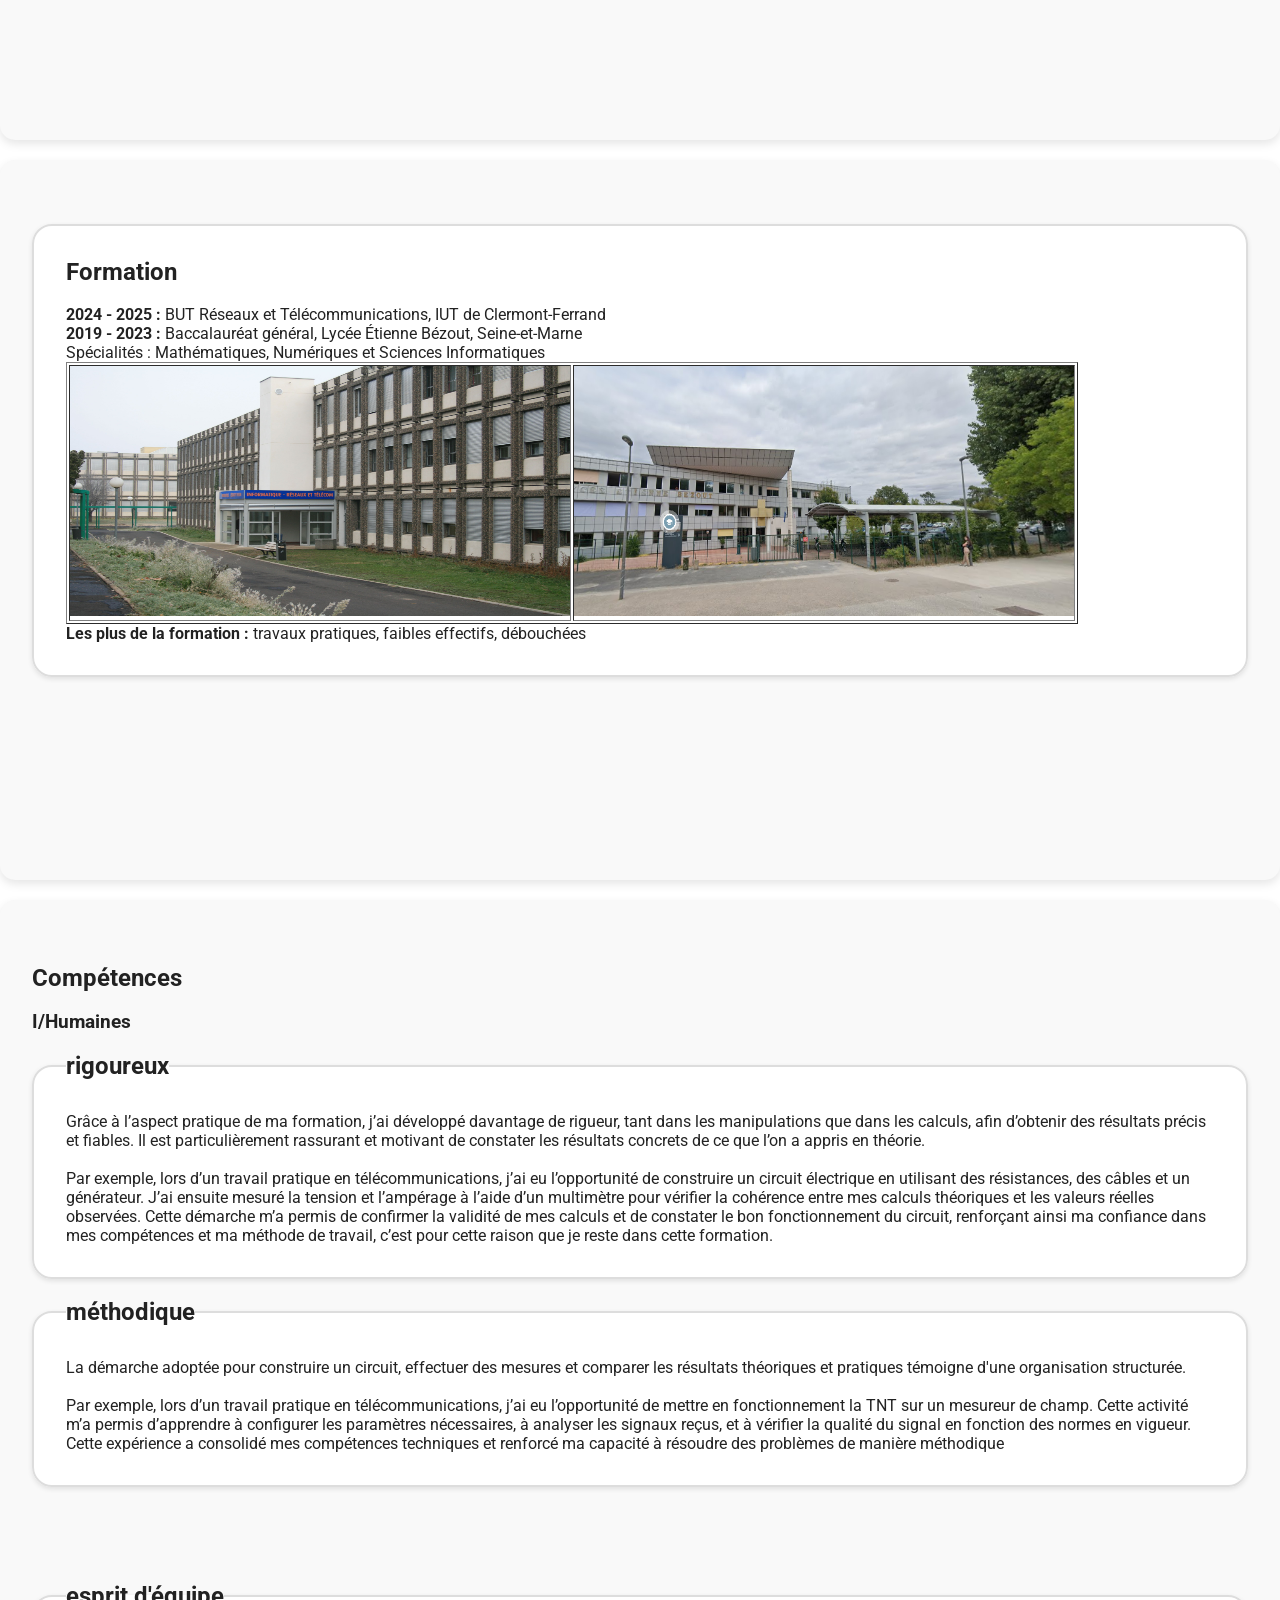
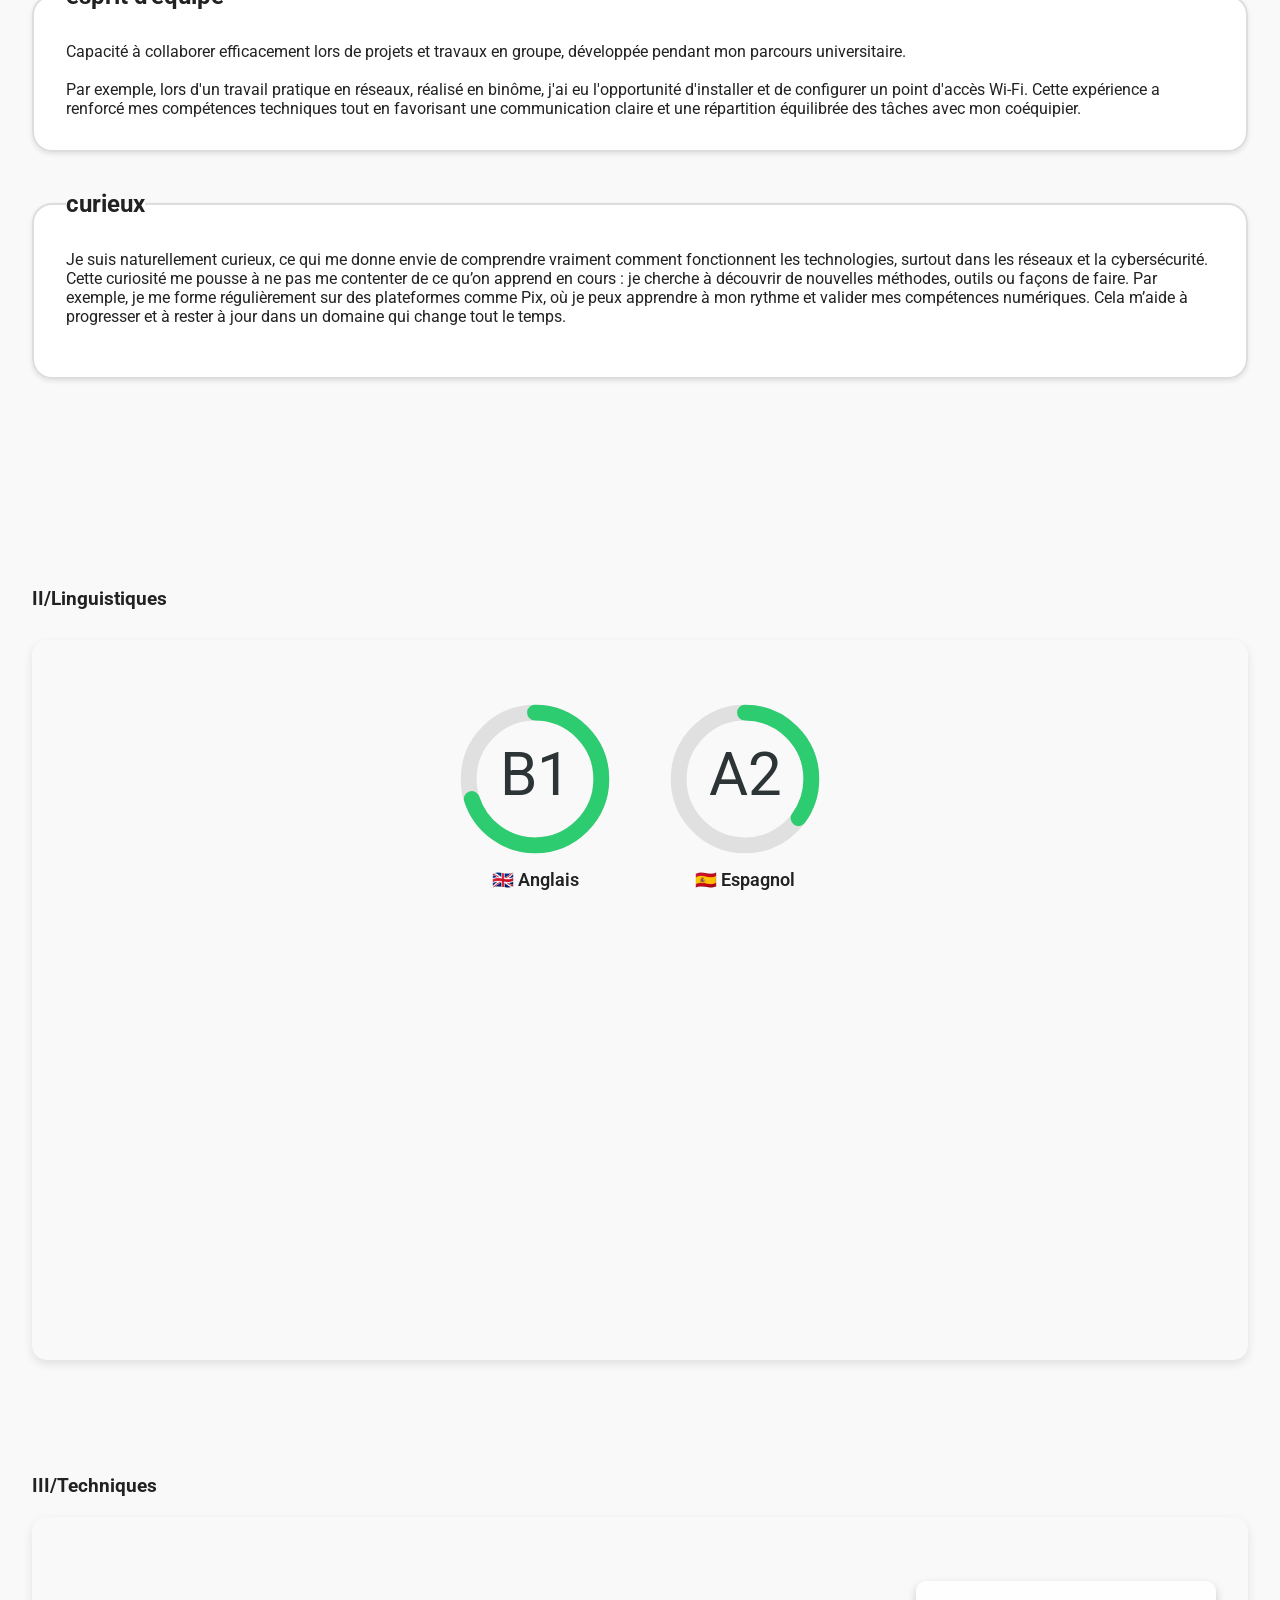
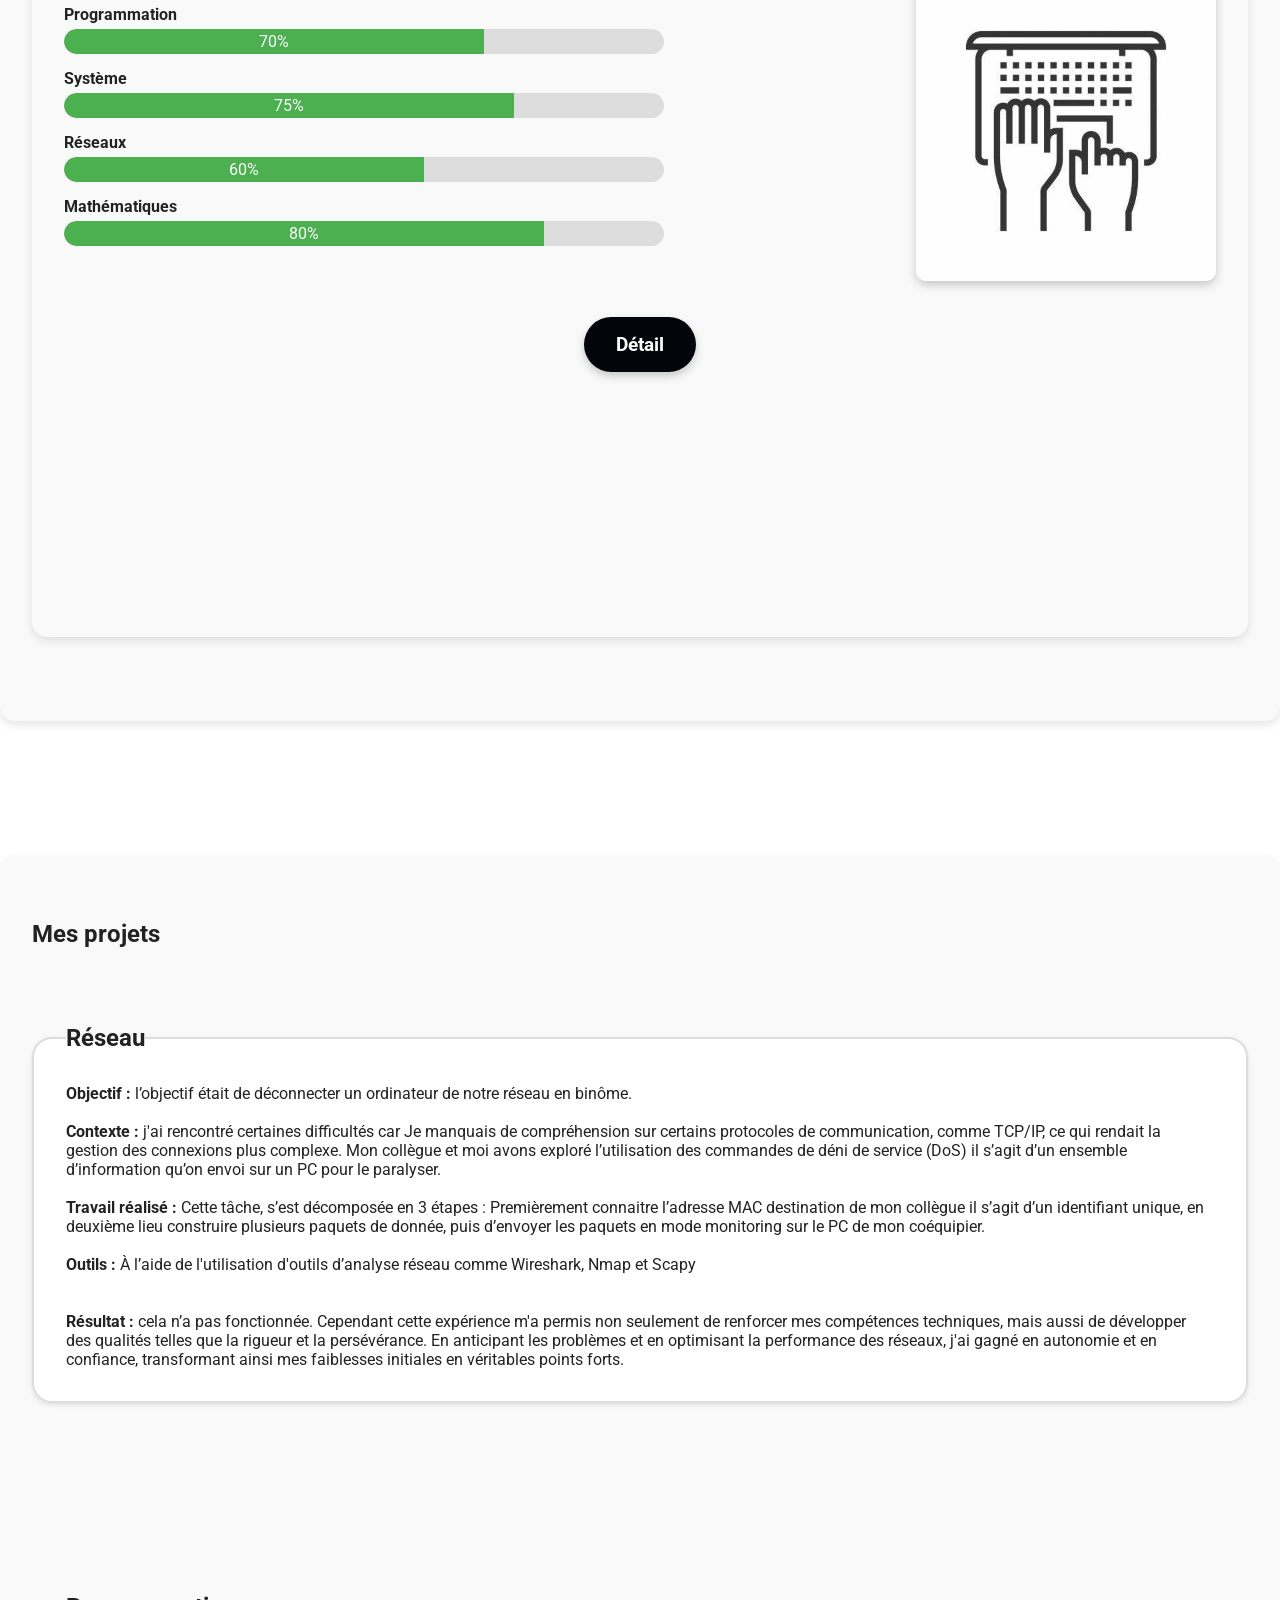
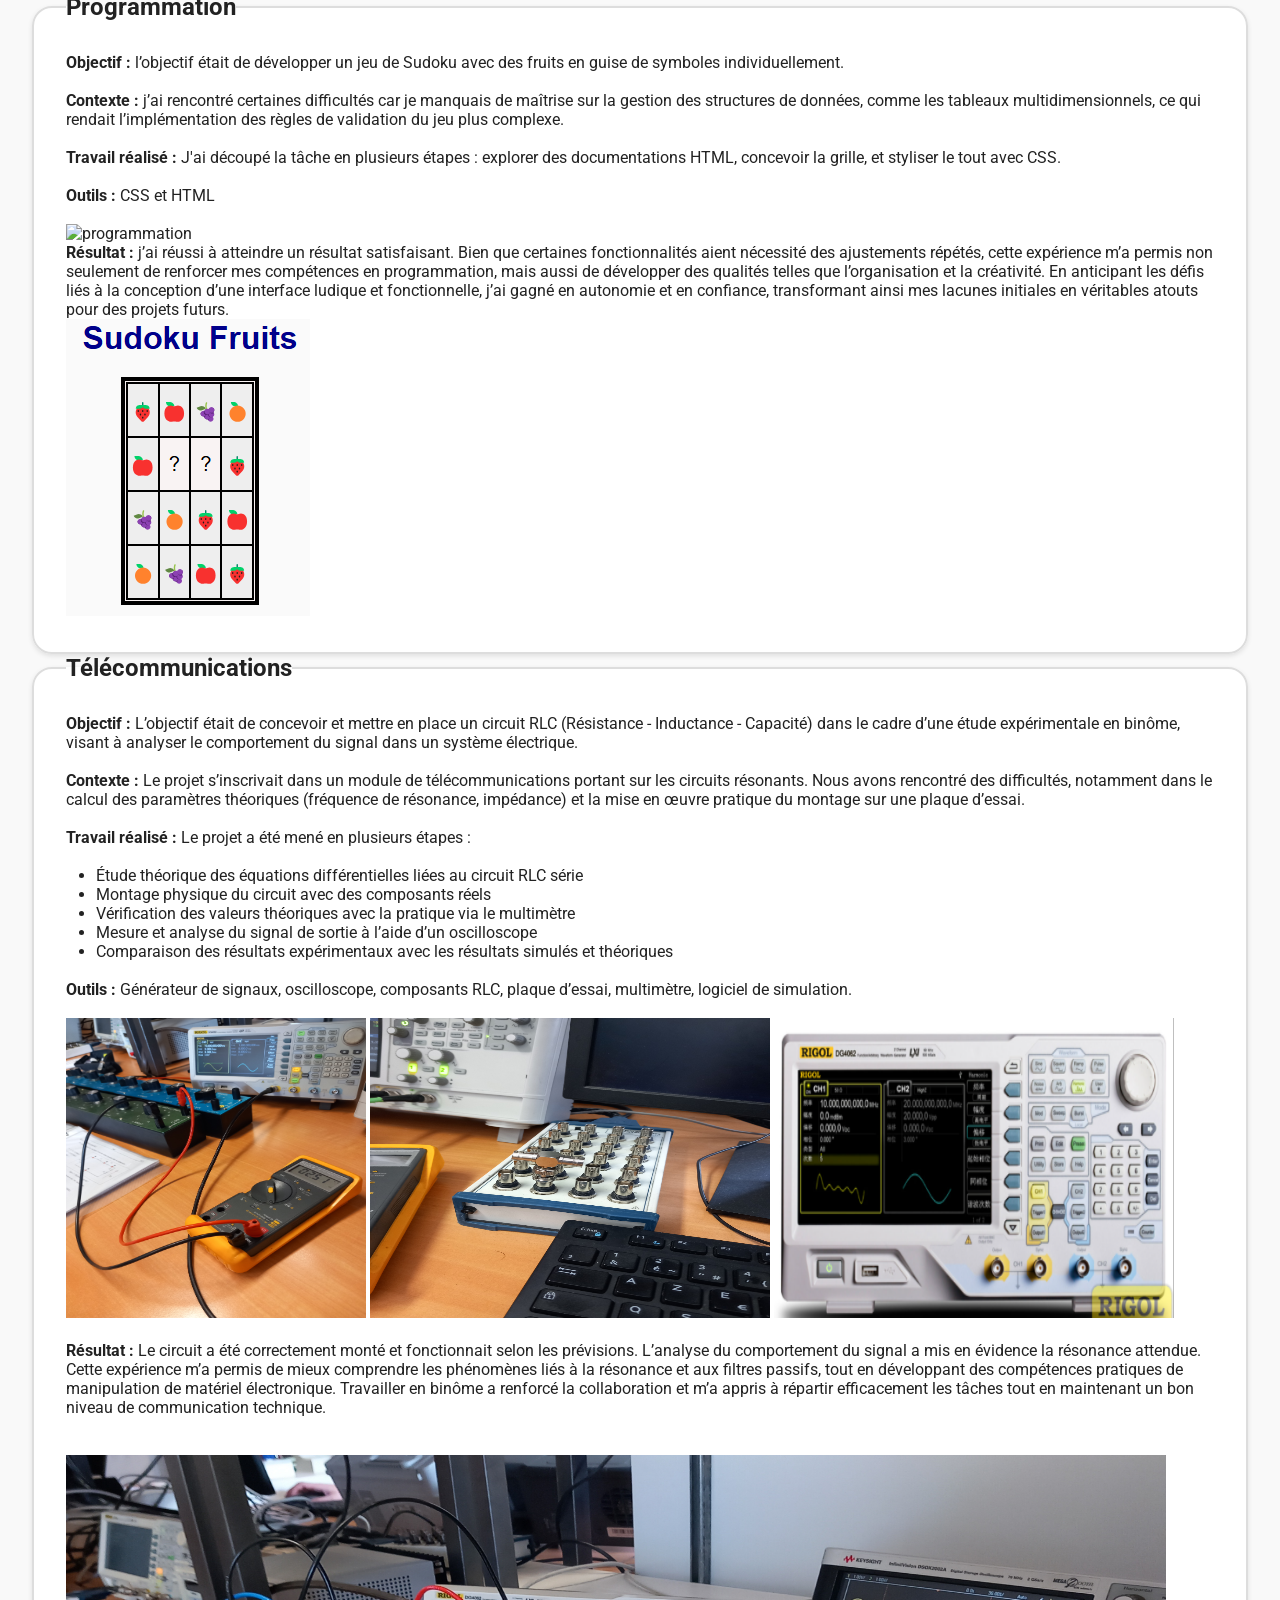
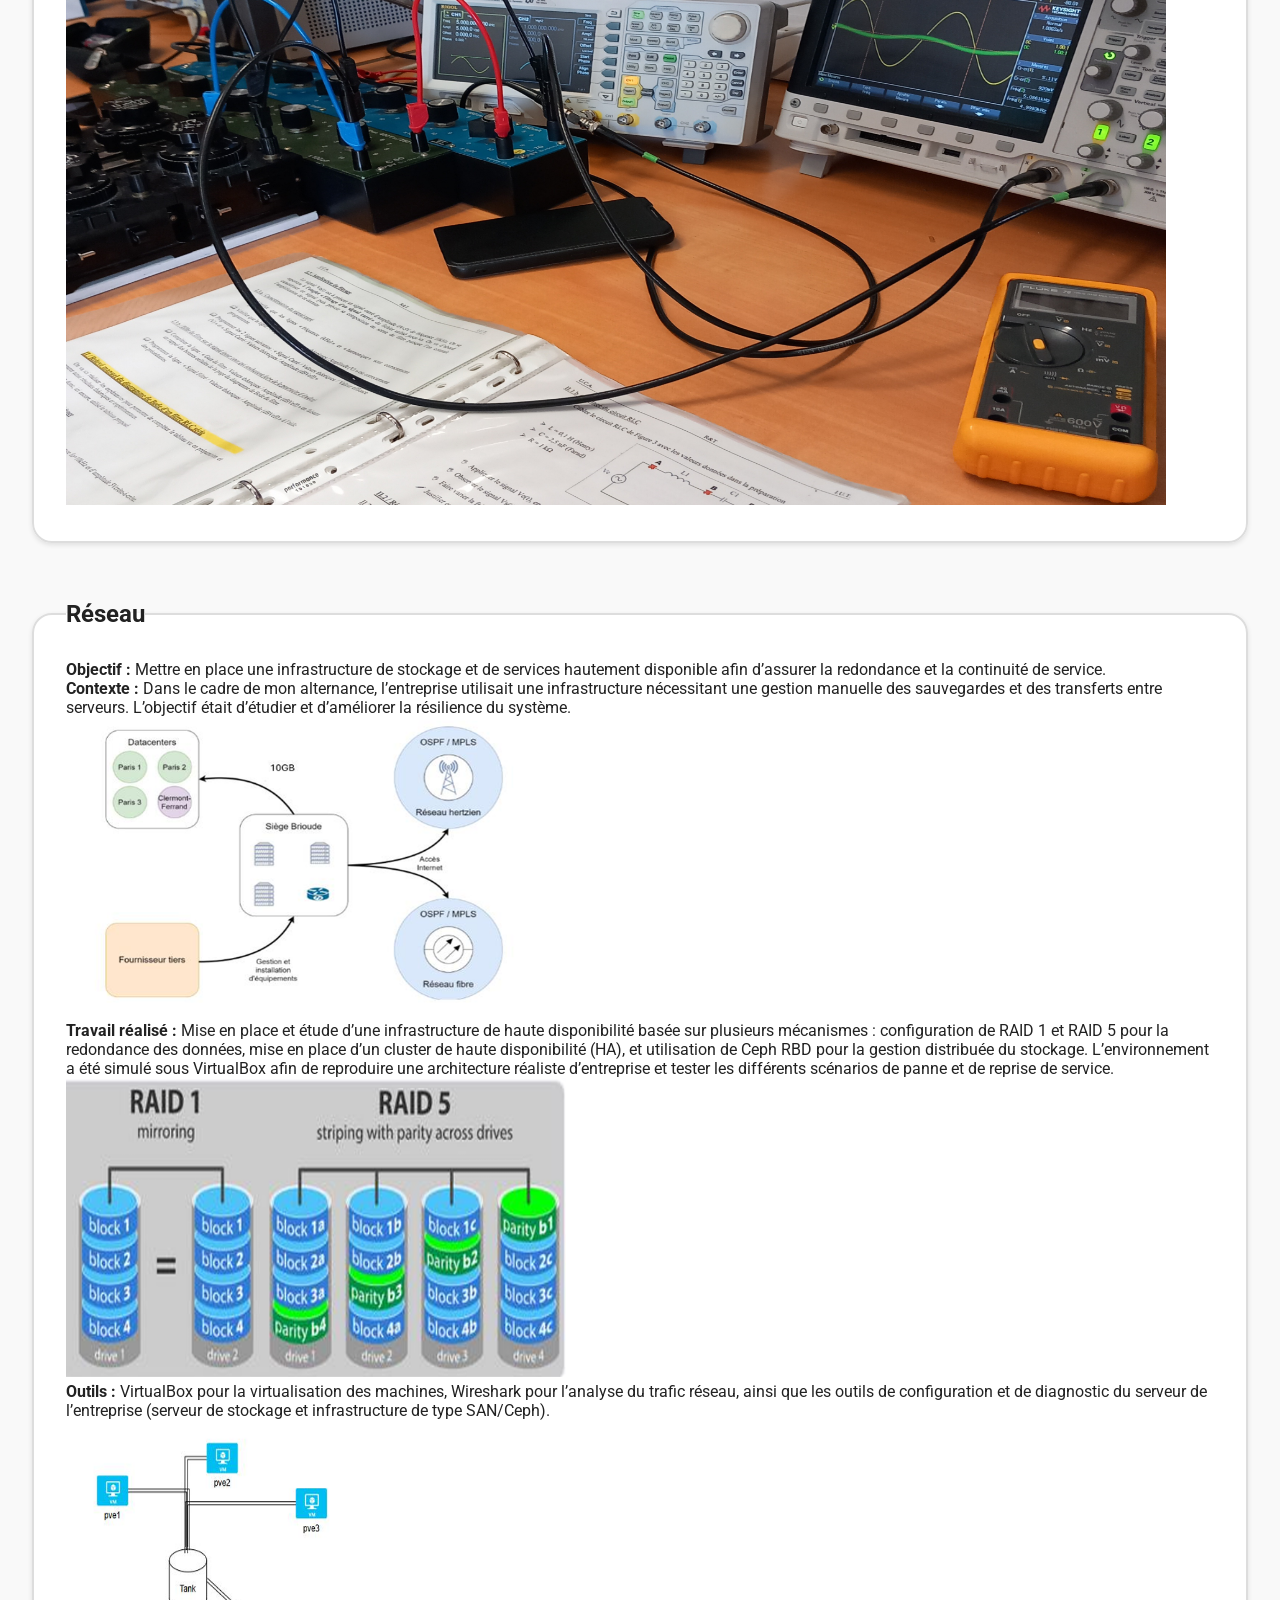
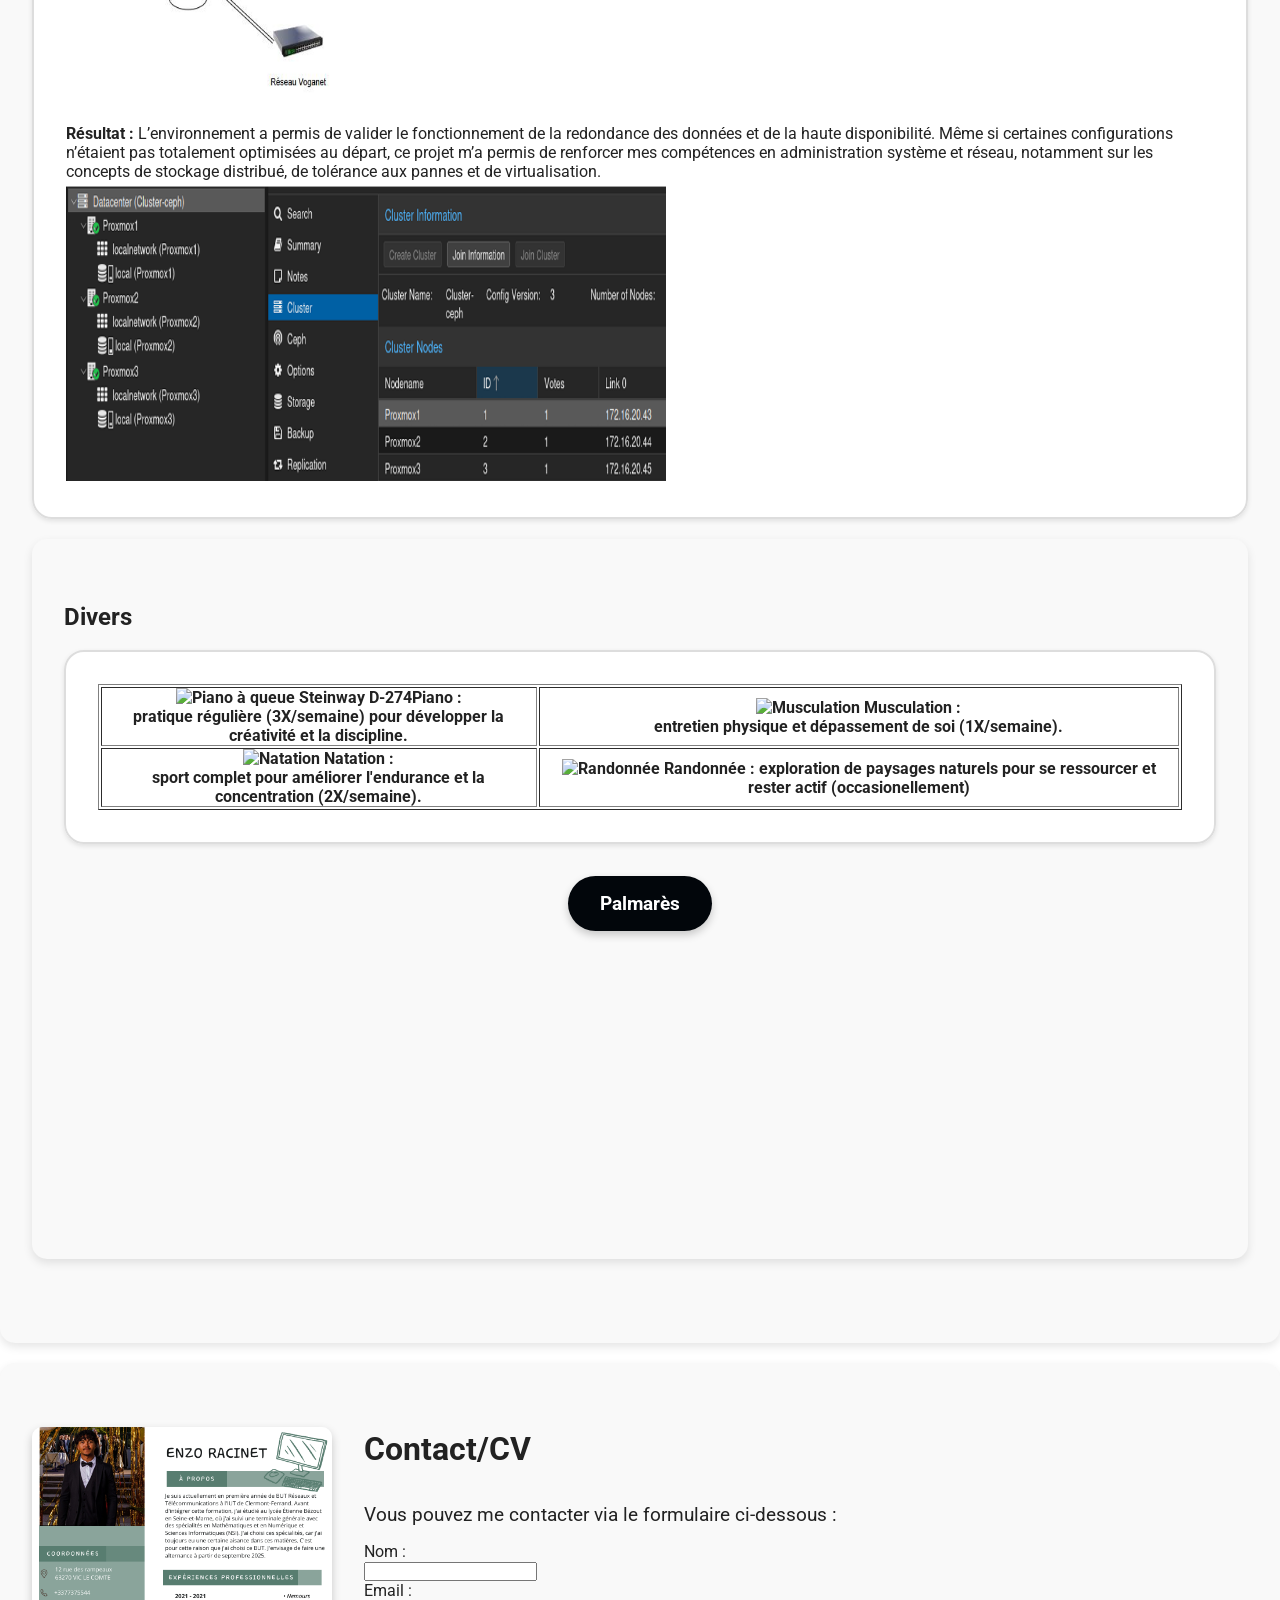
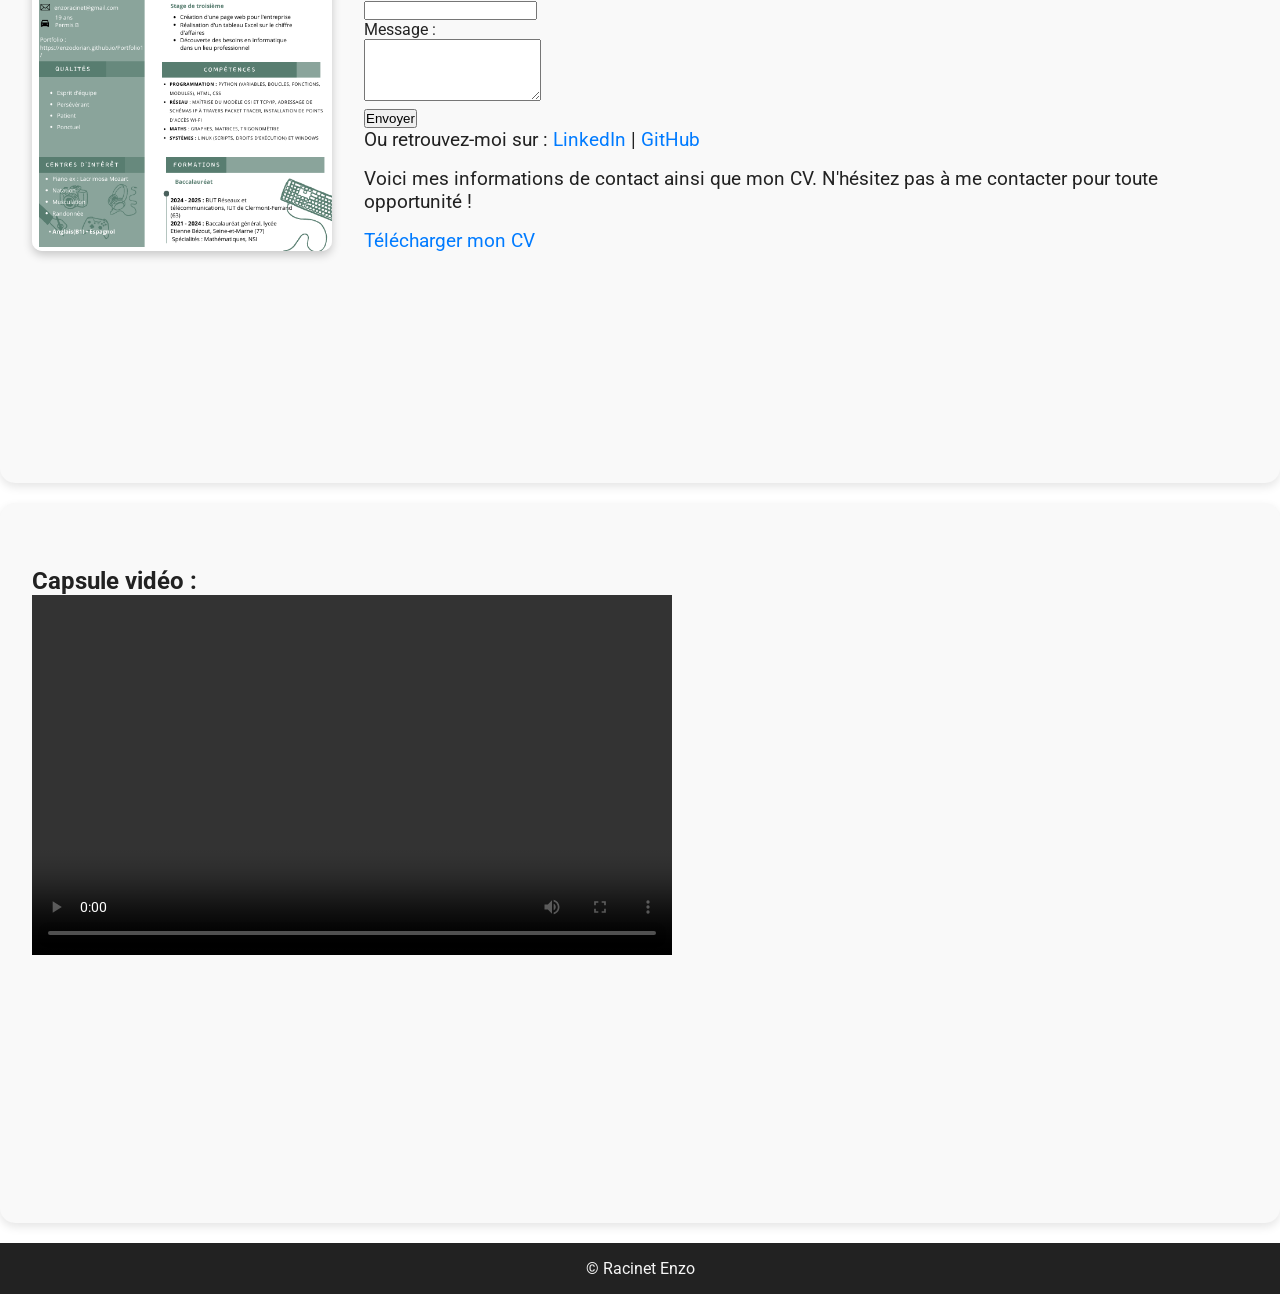
==== commit 50a65da7: "Update index.html" ====
--- a/index.html
+++ b/index.html
@@ -294,7 +294,7 @@
             <fieldset>
                 <table border="1">
                     <tr>
-                        <th><img src="https://upload.wikimedia.org/wikipedia/commons/3/3c/Steinway_%26_Sons_model_D_274.jpg" alt="Piano" width="150"><strong>Piano :</strong><br>pratique régulière (3X/semaine) pour développer la créativité et la discipline.</th>
+                        <th><img src="images/piano.jpg" alt="Piano à queue Steinway D-274" width="150"><strong>Piano :</strong><br>pratique régulière (3X/semaine) pour développer la créativité et la discipline.</th>
                         <th><img src="https://www.powergym.fr/3507-large_default/paire-halteres-acier-revetement-caoutchouc-atx.jpg" alt="Musculation" width="150"> <strong>Musculation :</strong> <br>entretien physique et dépassement de soi (1X/semaine).</th>
                     </tr>
                     <tr>
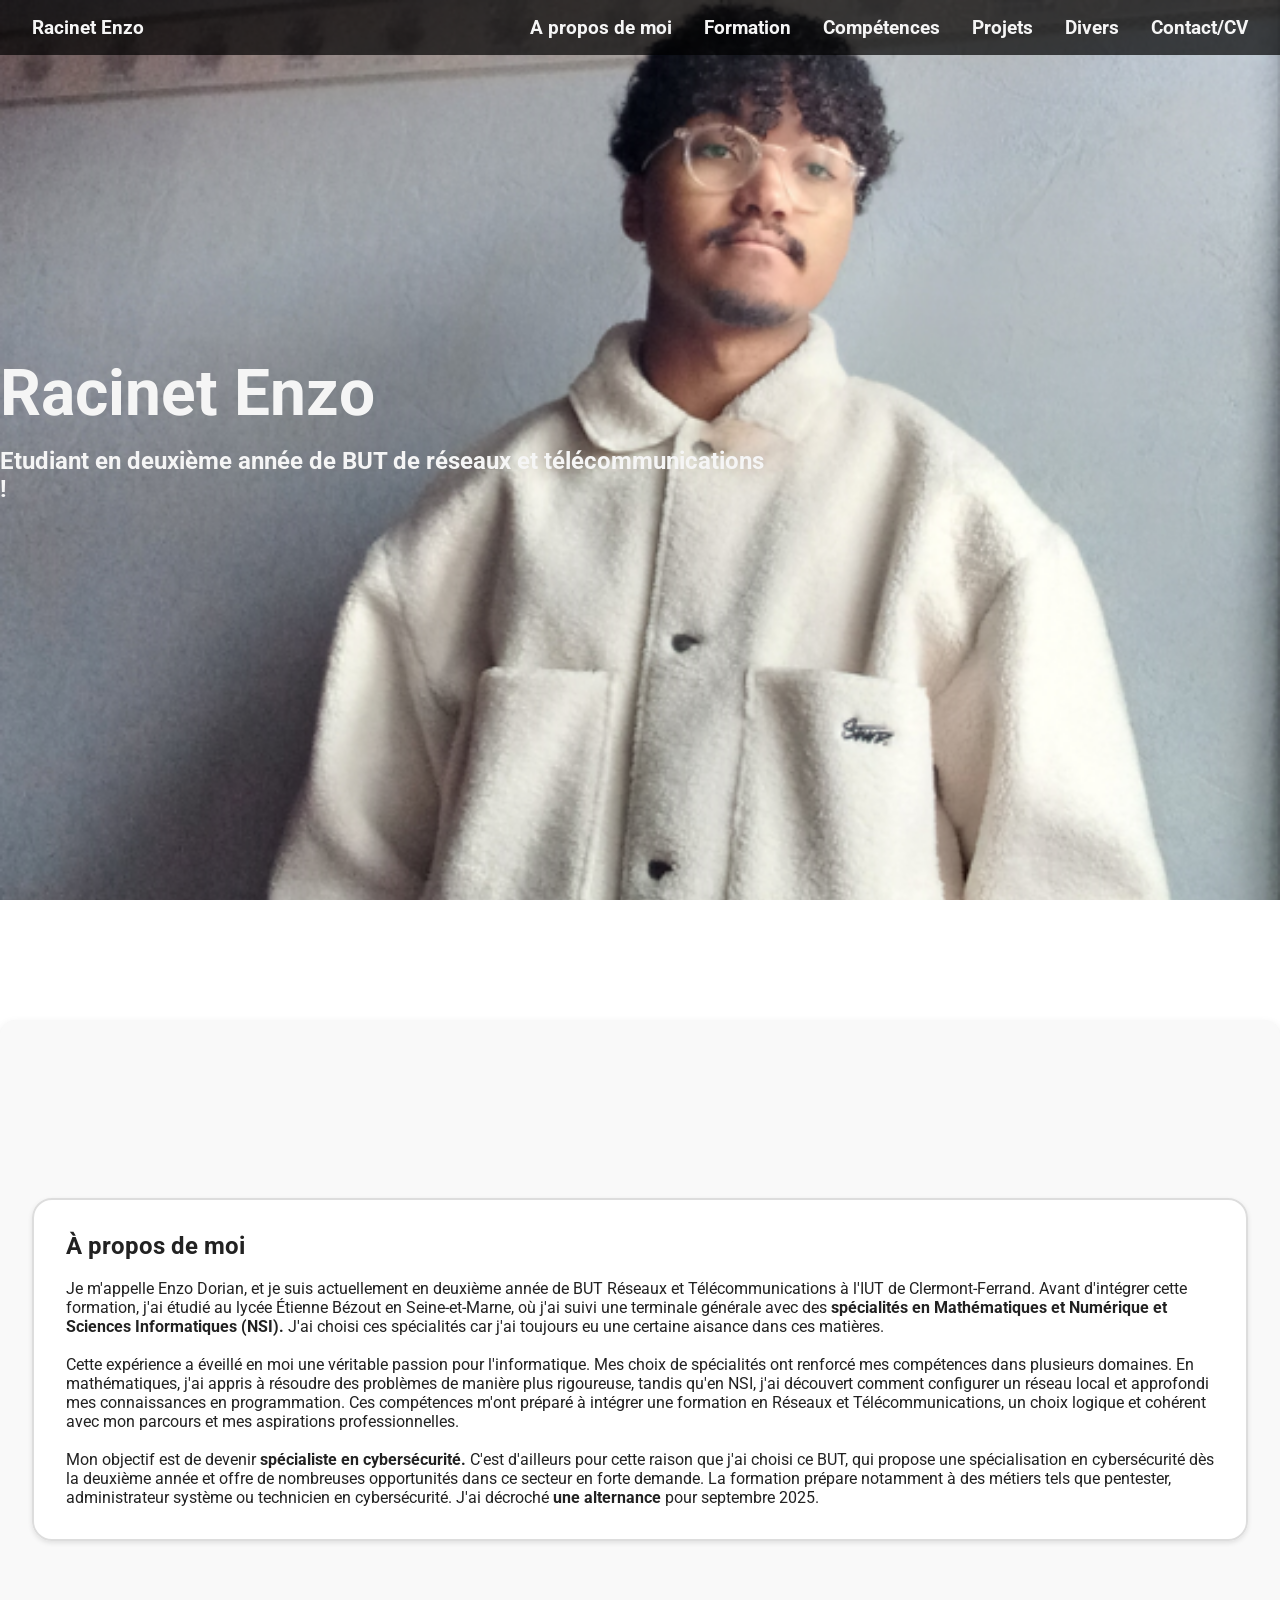
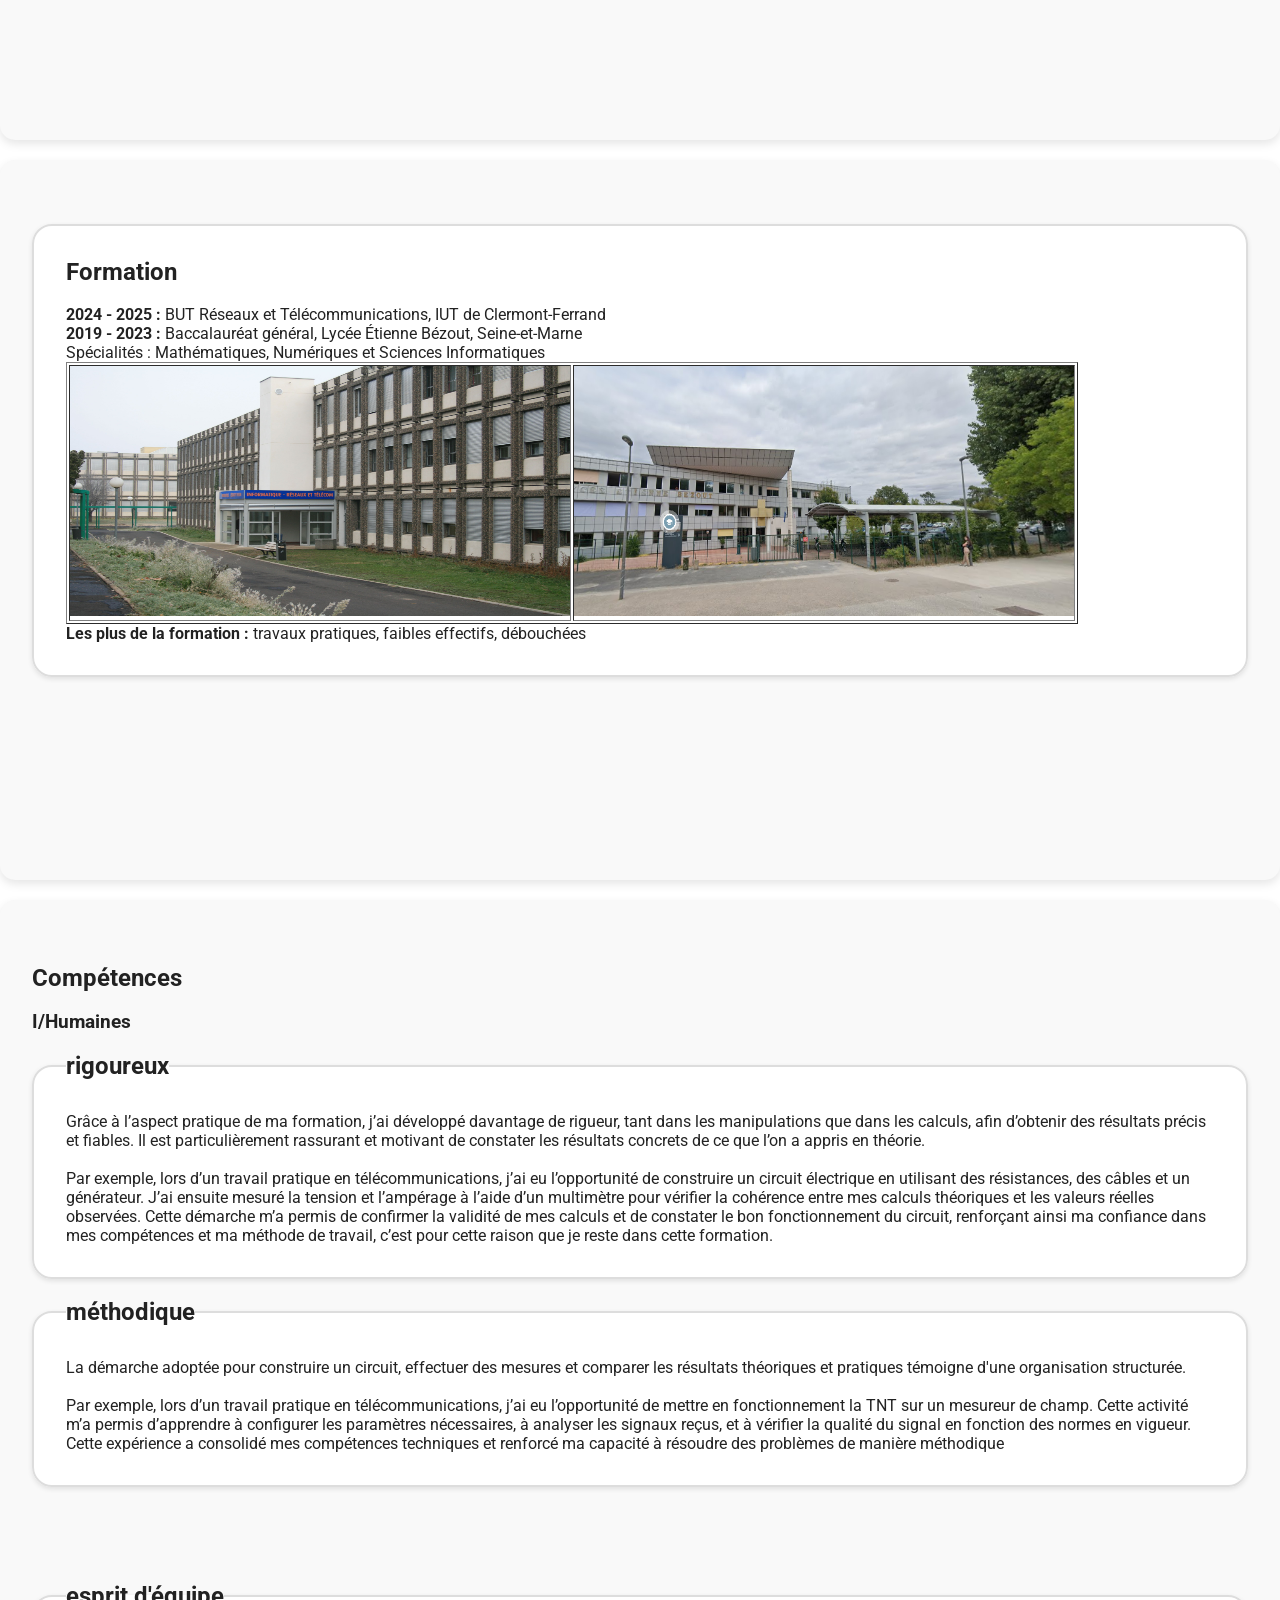
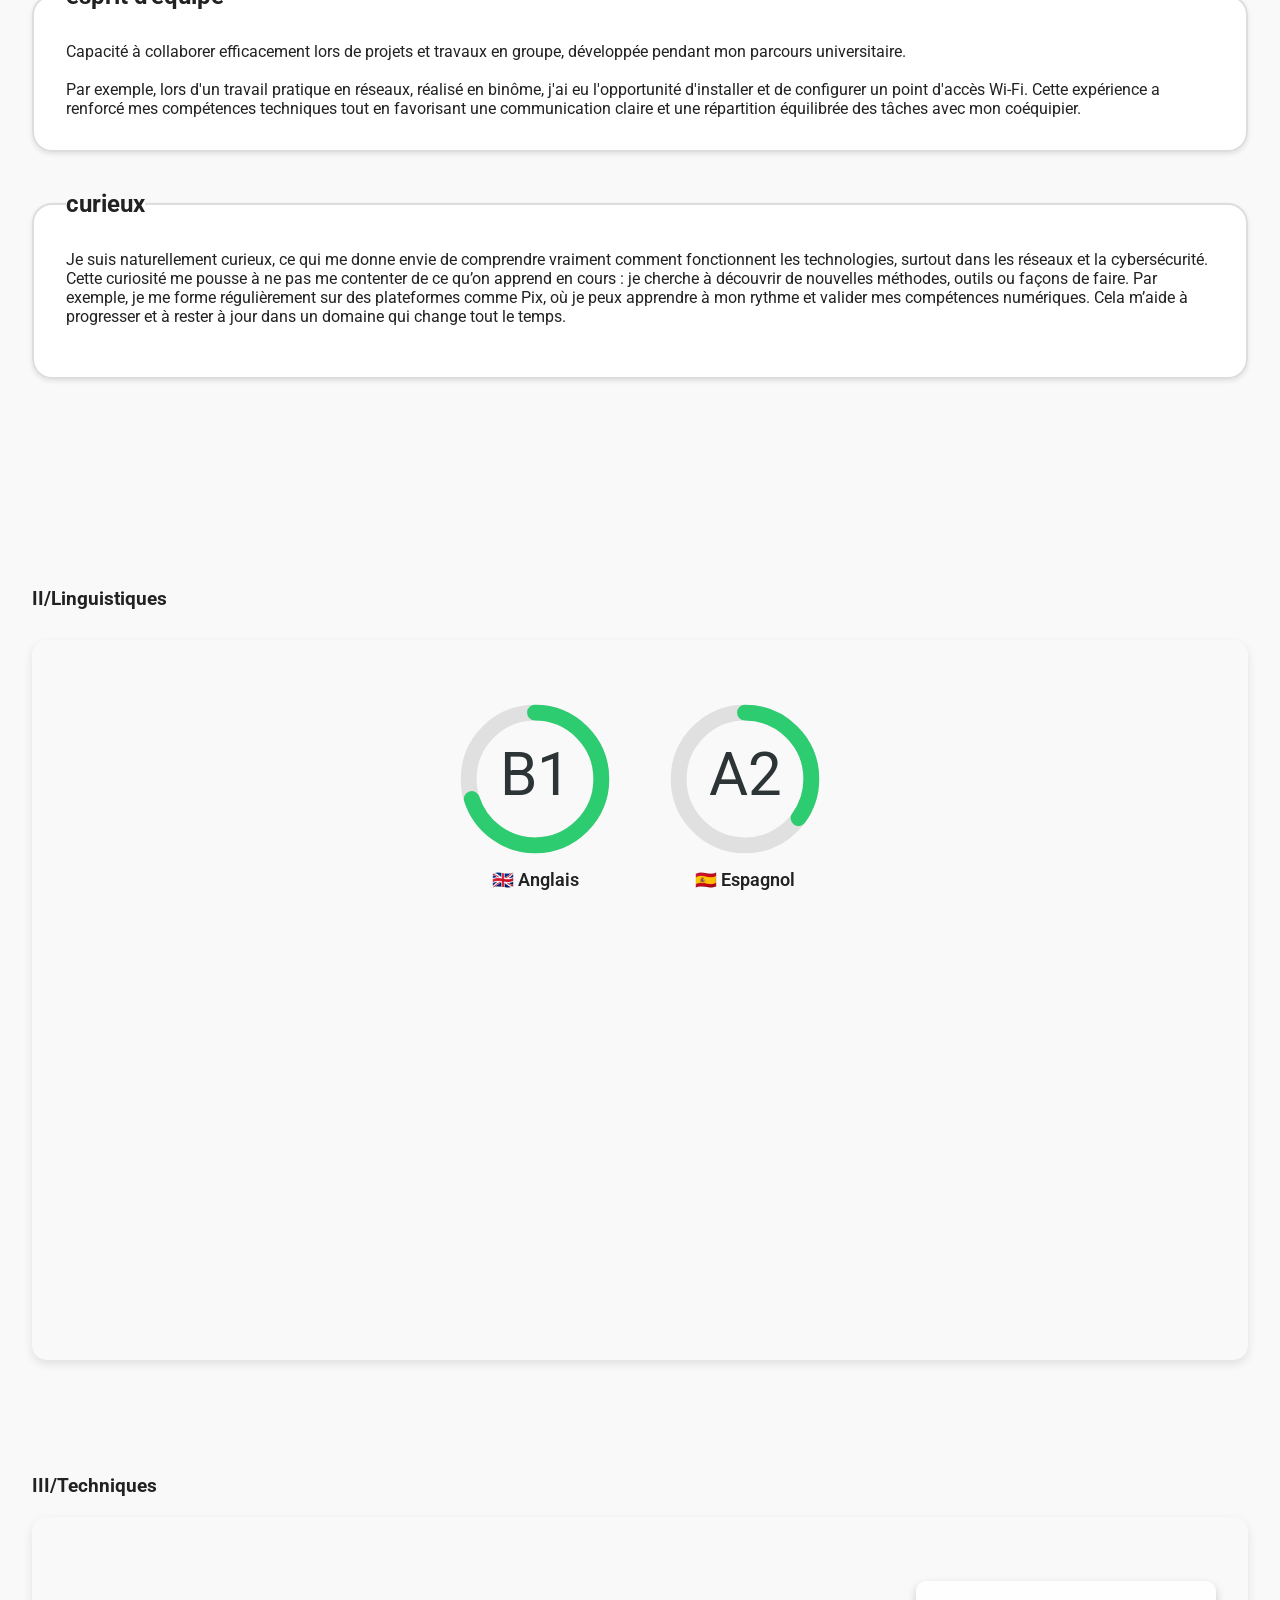
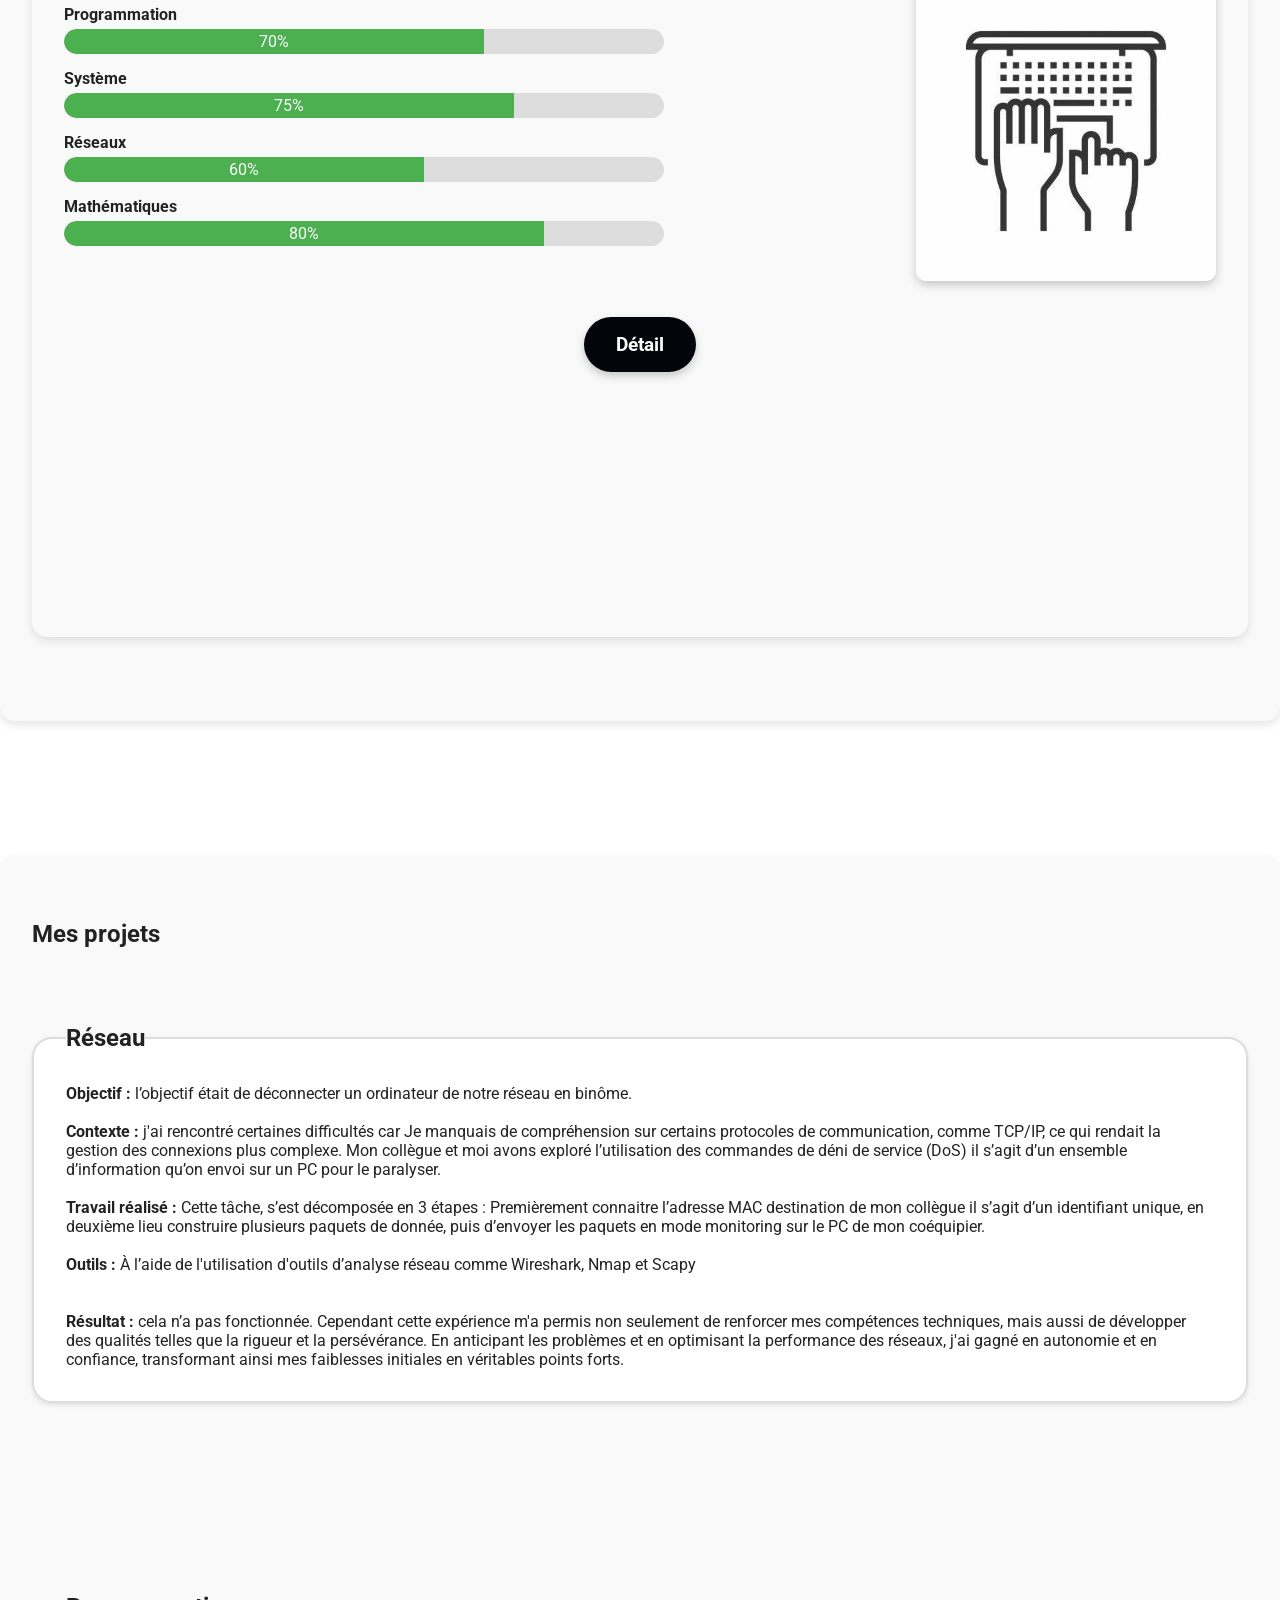
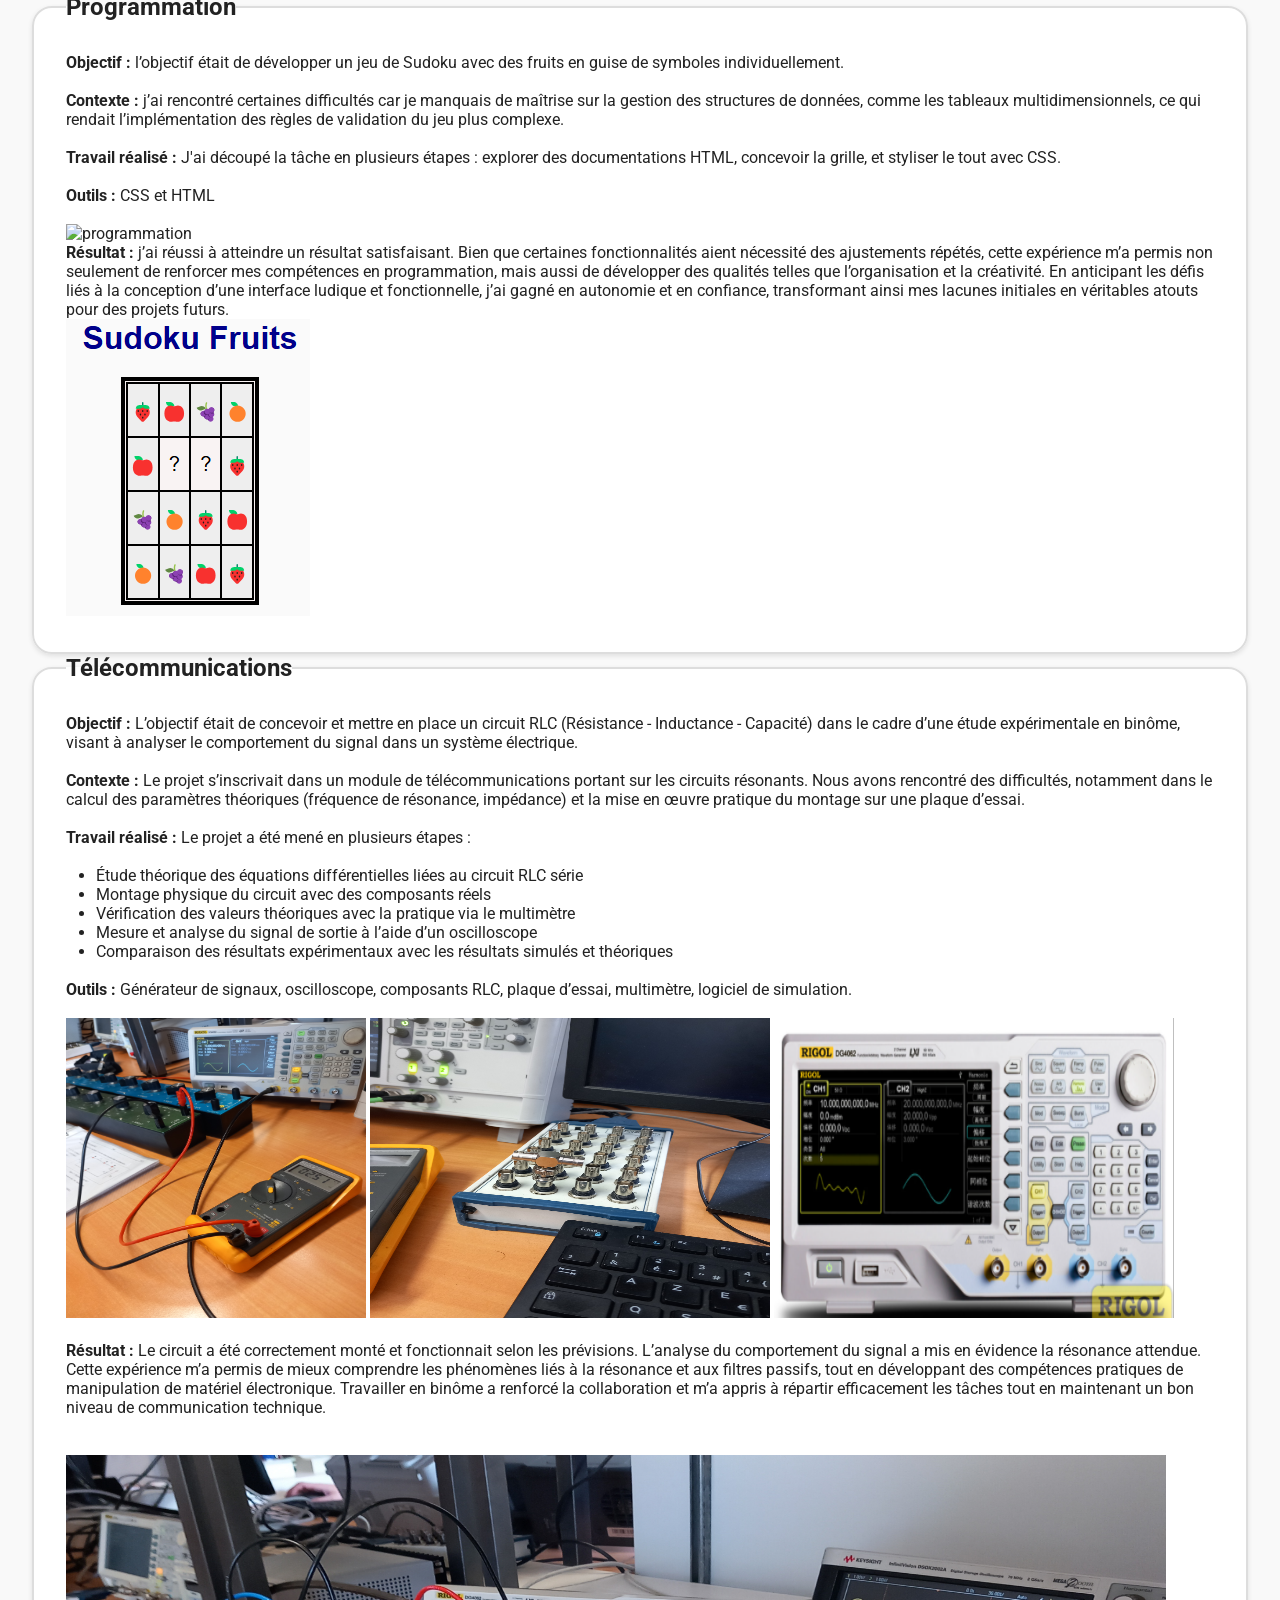
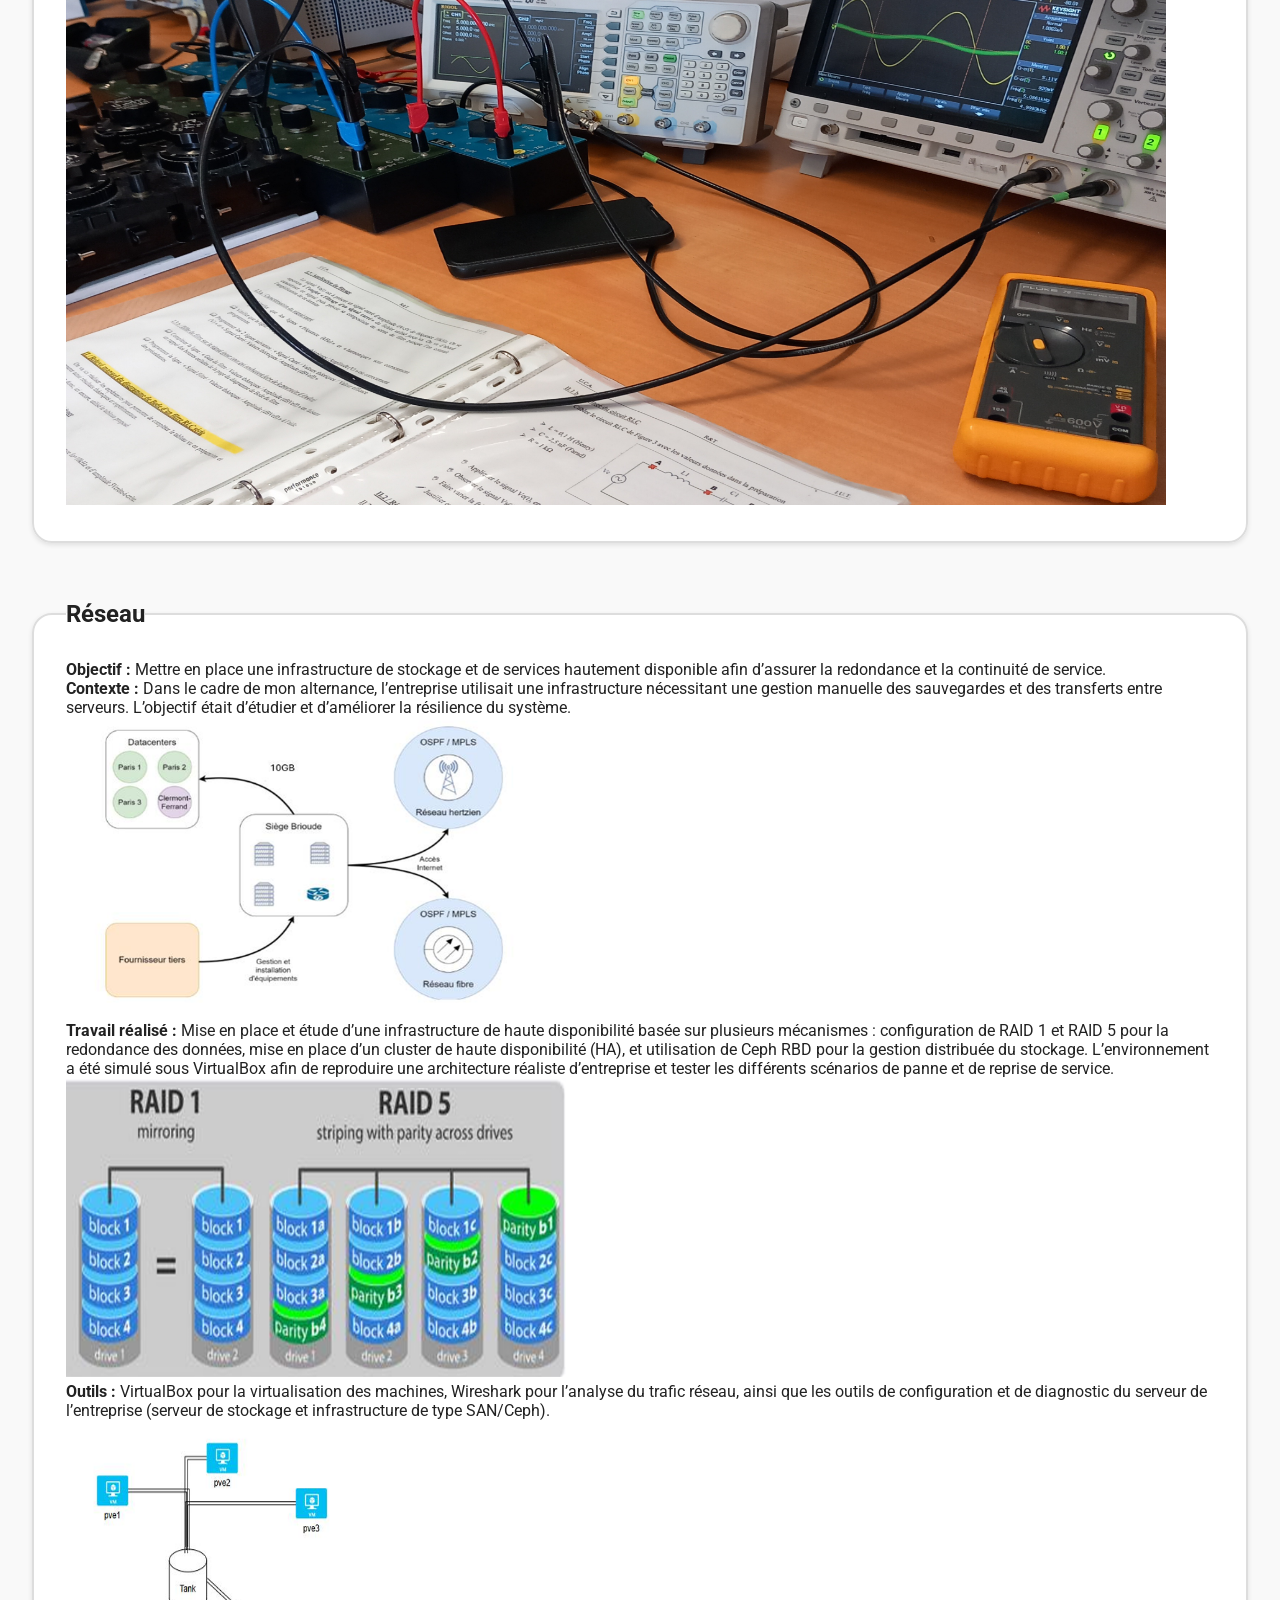
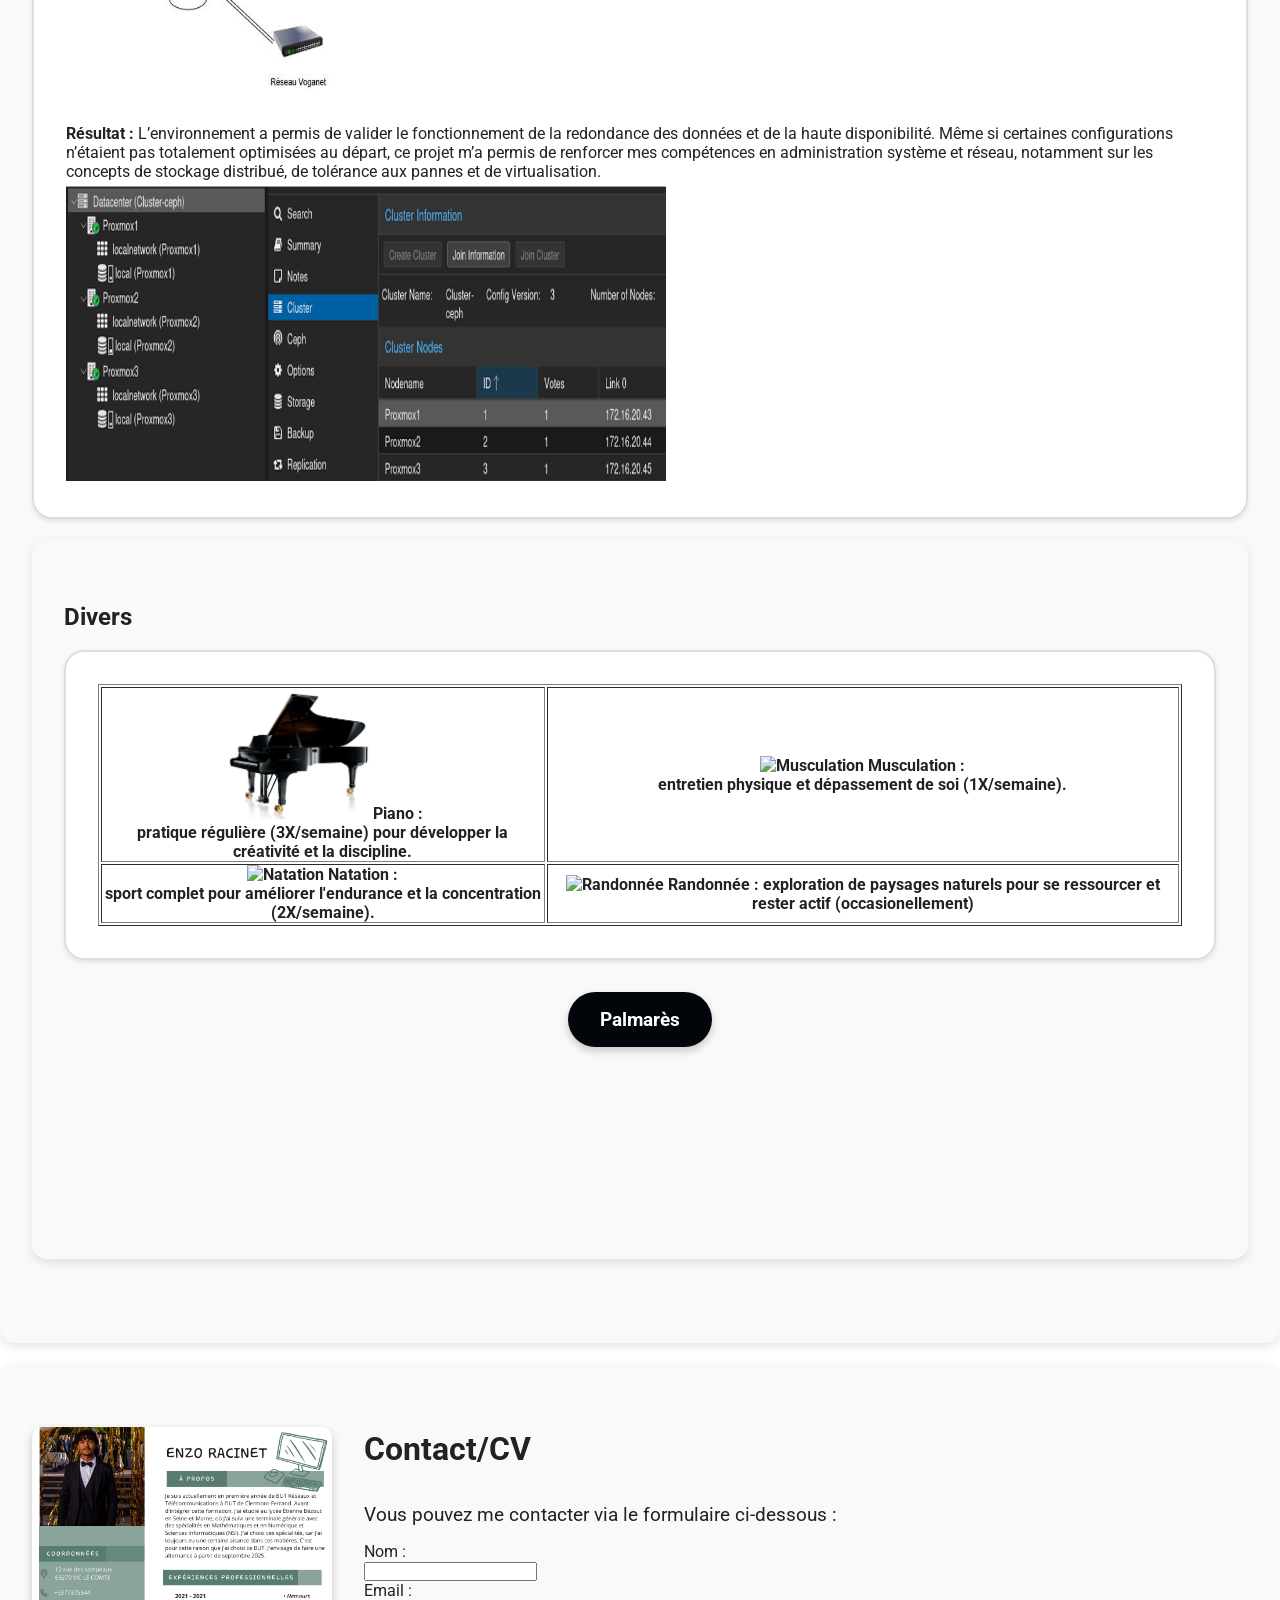
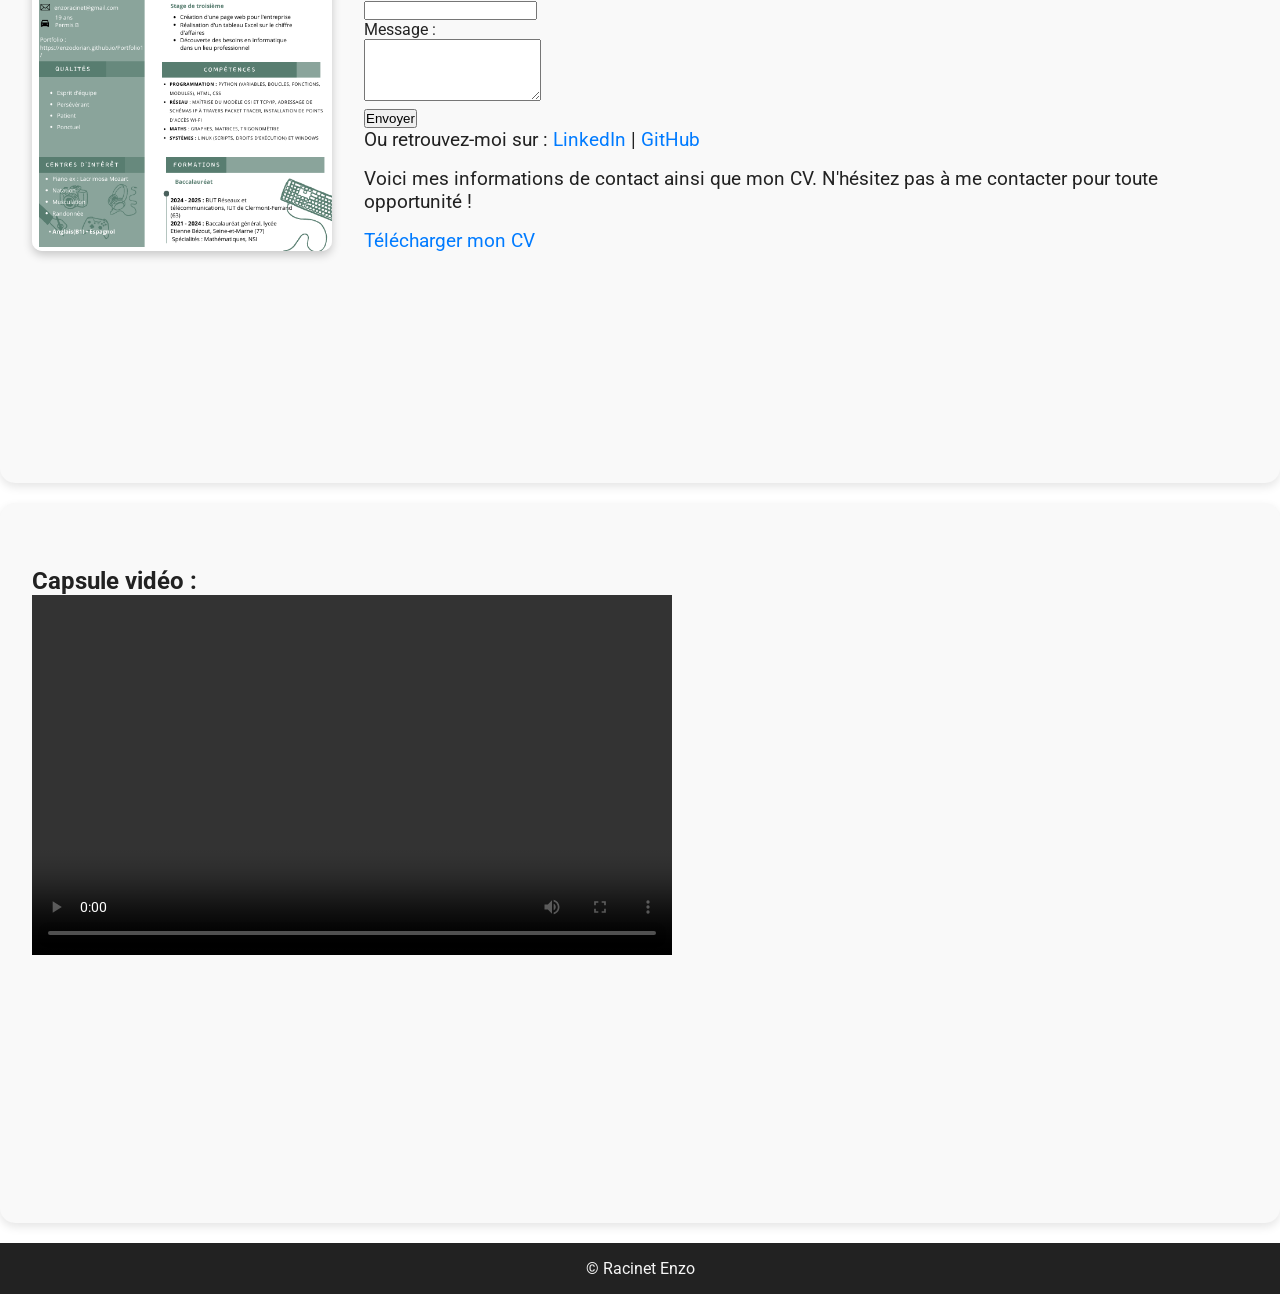
==== commit 2e9fbf9d: "Update index.html" ====
--- a/index.html
+++ b/index.html
@@ -294,7 +294,7 @@
             <fieldset>
                 <table border="1">
                     <tr>
-                        <th><img src="images/piano.jpg" alt="Piano à queue Steinway D-274" width="150"><strong>Piano :</strong><br>pratique régulière (3X/semaine) pour développer la créativité et la discipline.</th>
+                        <th><img src="images/piano.png" alt="Piano à queue Steinway D-274" width="150"><strong>Piano :</strong><br>pratique régulière (3X/semaine) pour développer la créativité et la discipline.</th>
                         <th><img src="https://www.powergym.fr/3507-large_default/paire-halteres-acier-revetement-caoutchouc-atx.jpg" alt="Musculation" width="150"> <strong>Musculation :</strong> <br>entretien physique et dépassement de soi (1X/semaine).</th>
                     </tr>
                     <tr>
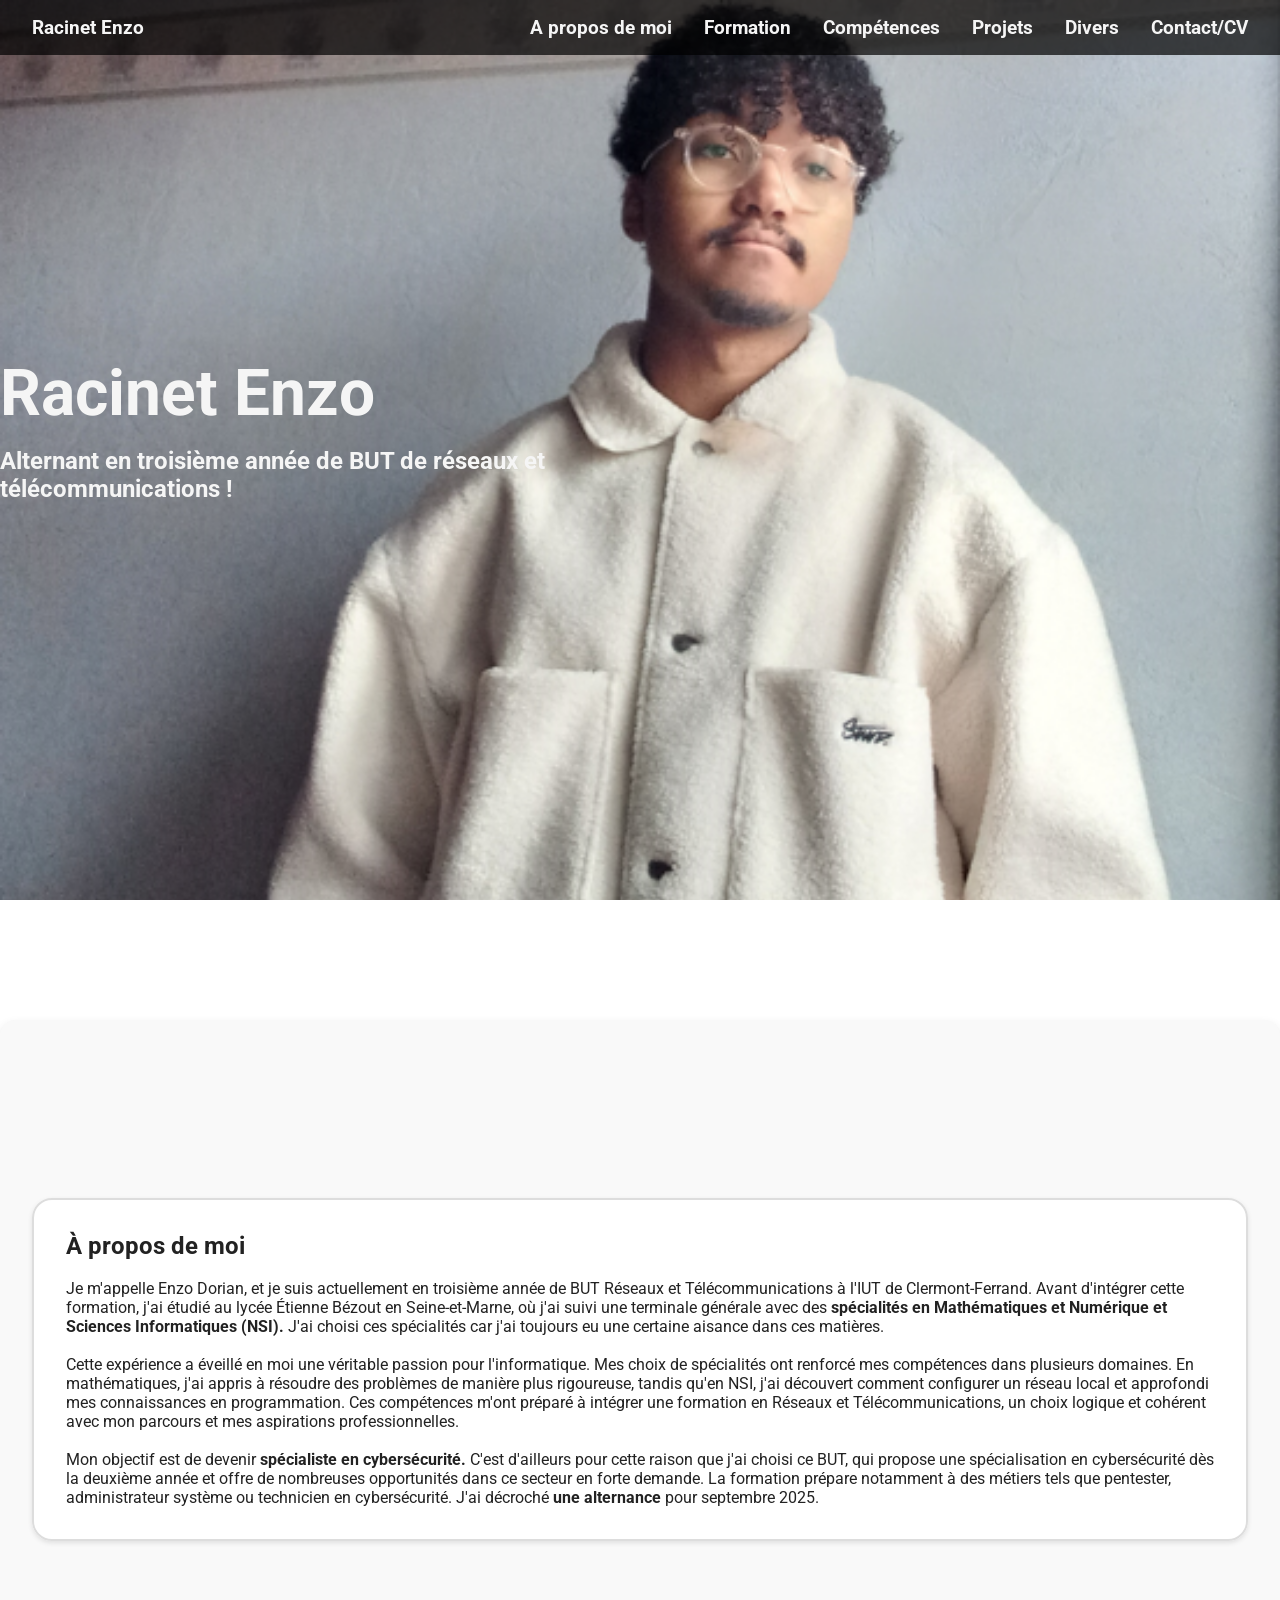
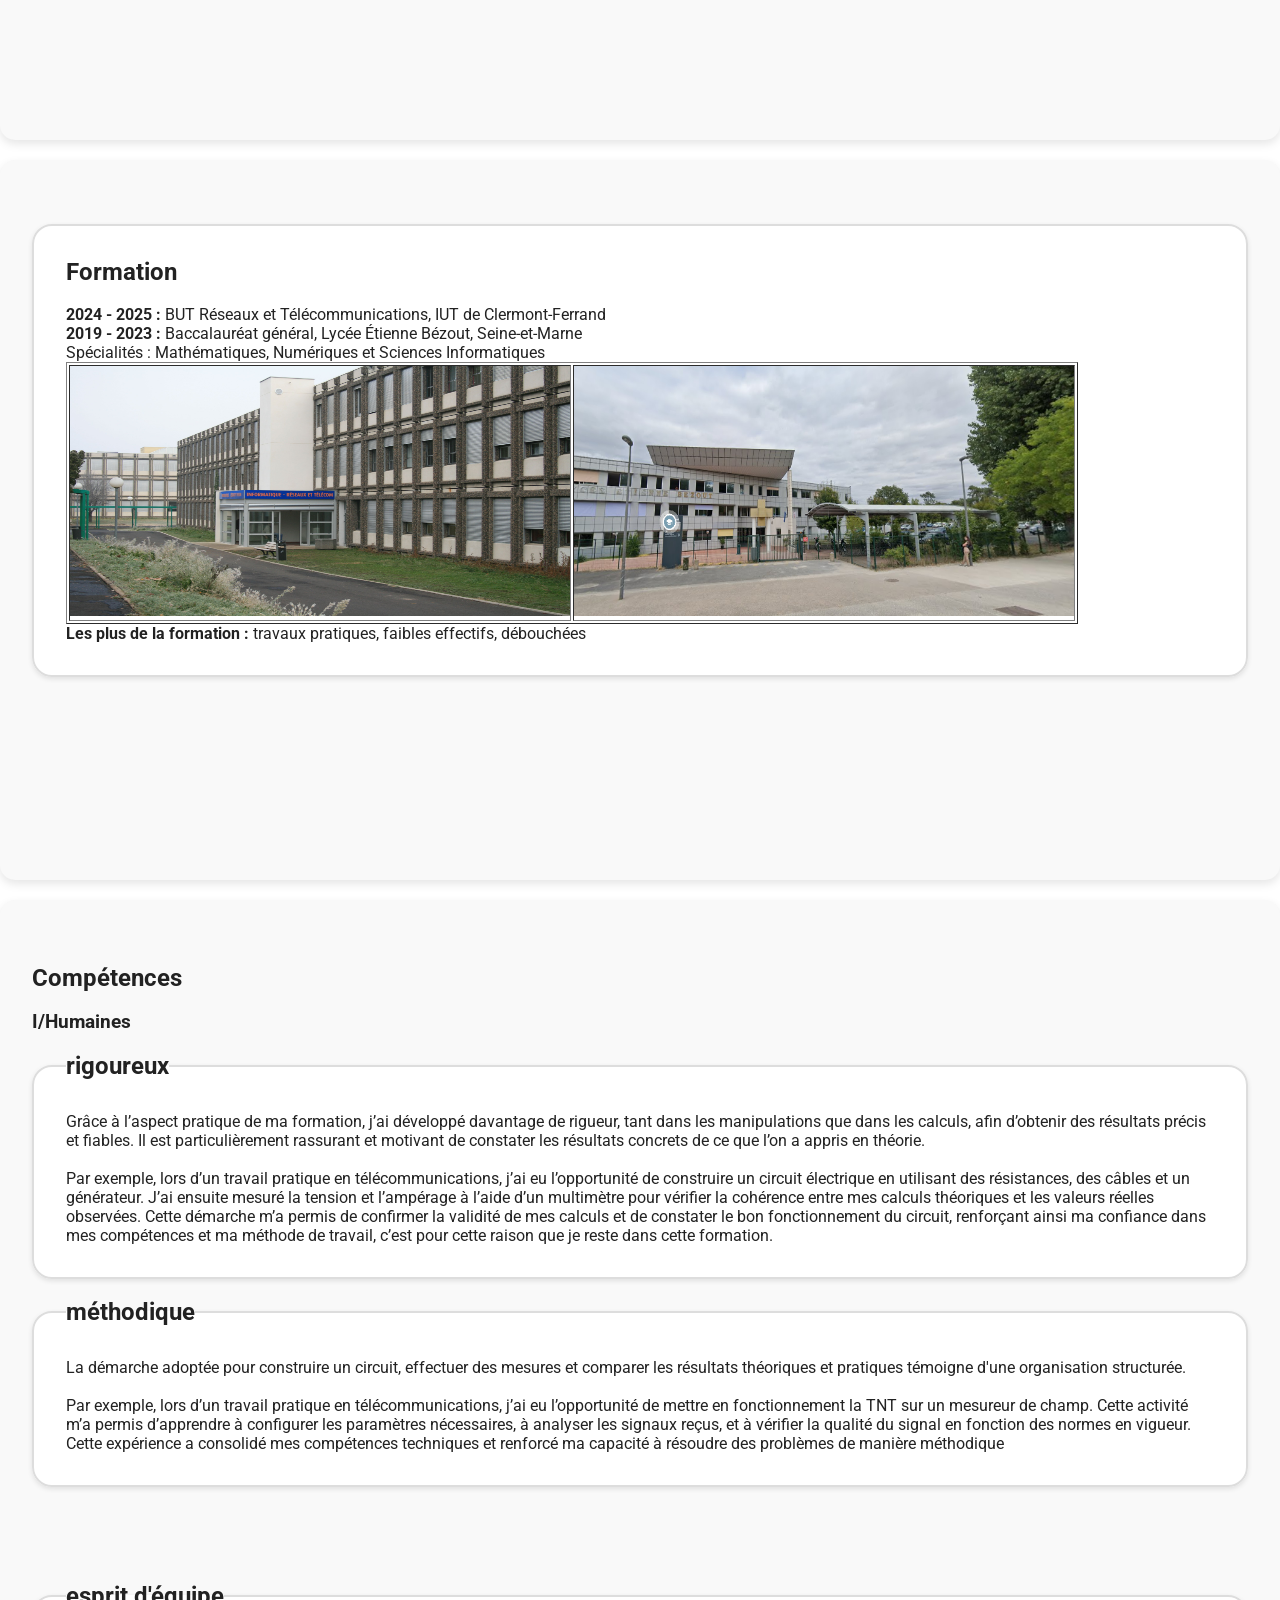
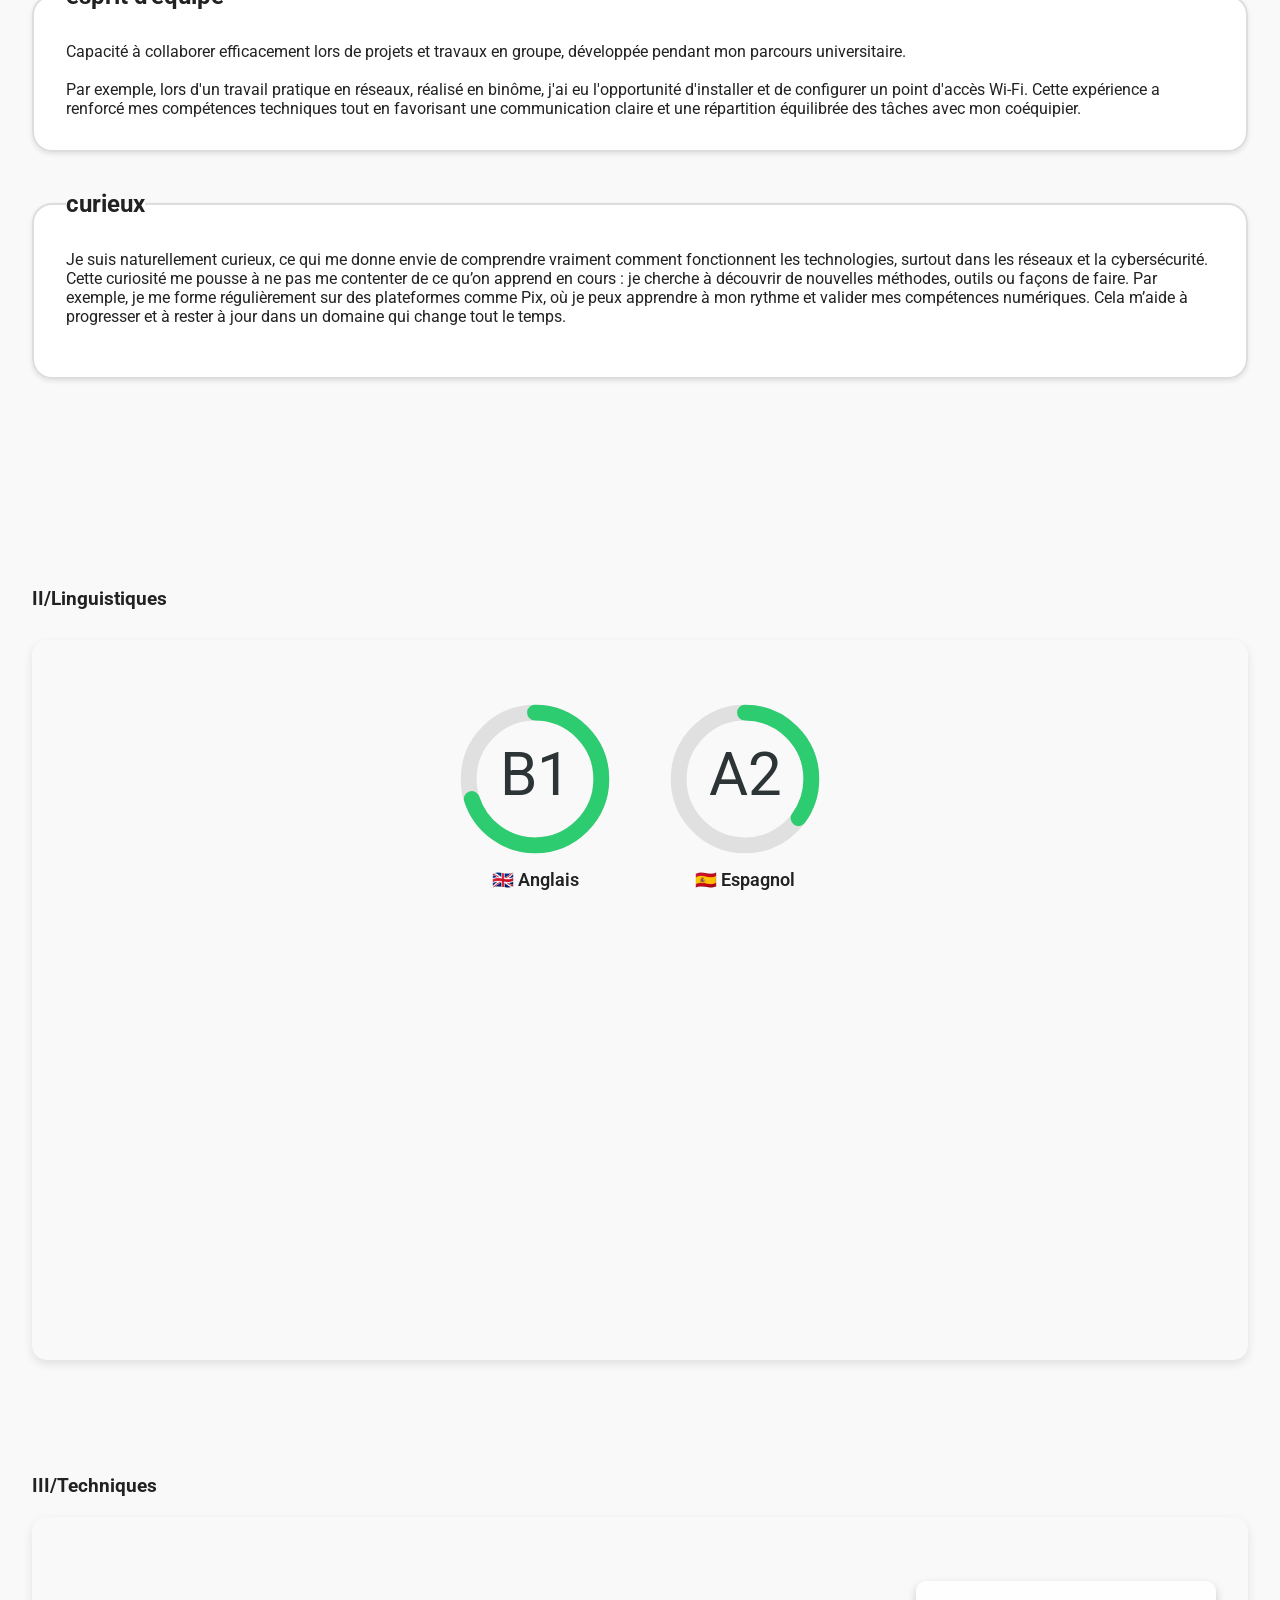
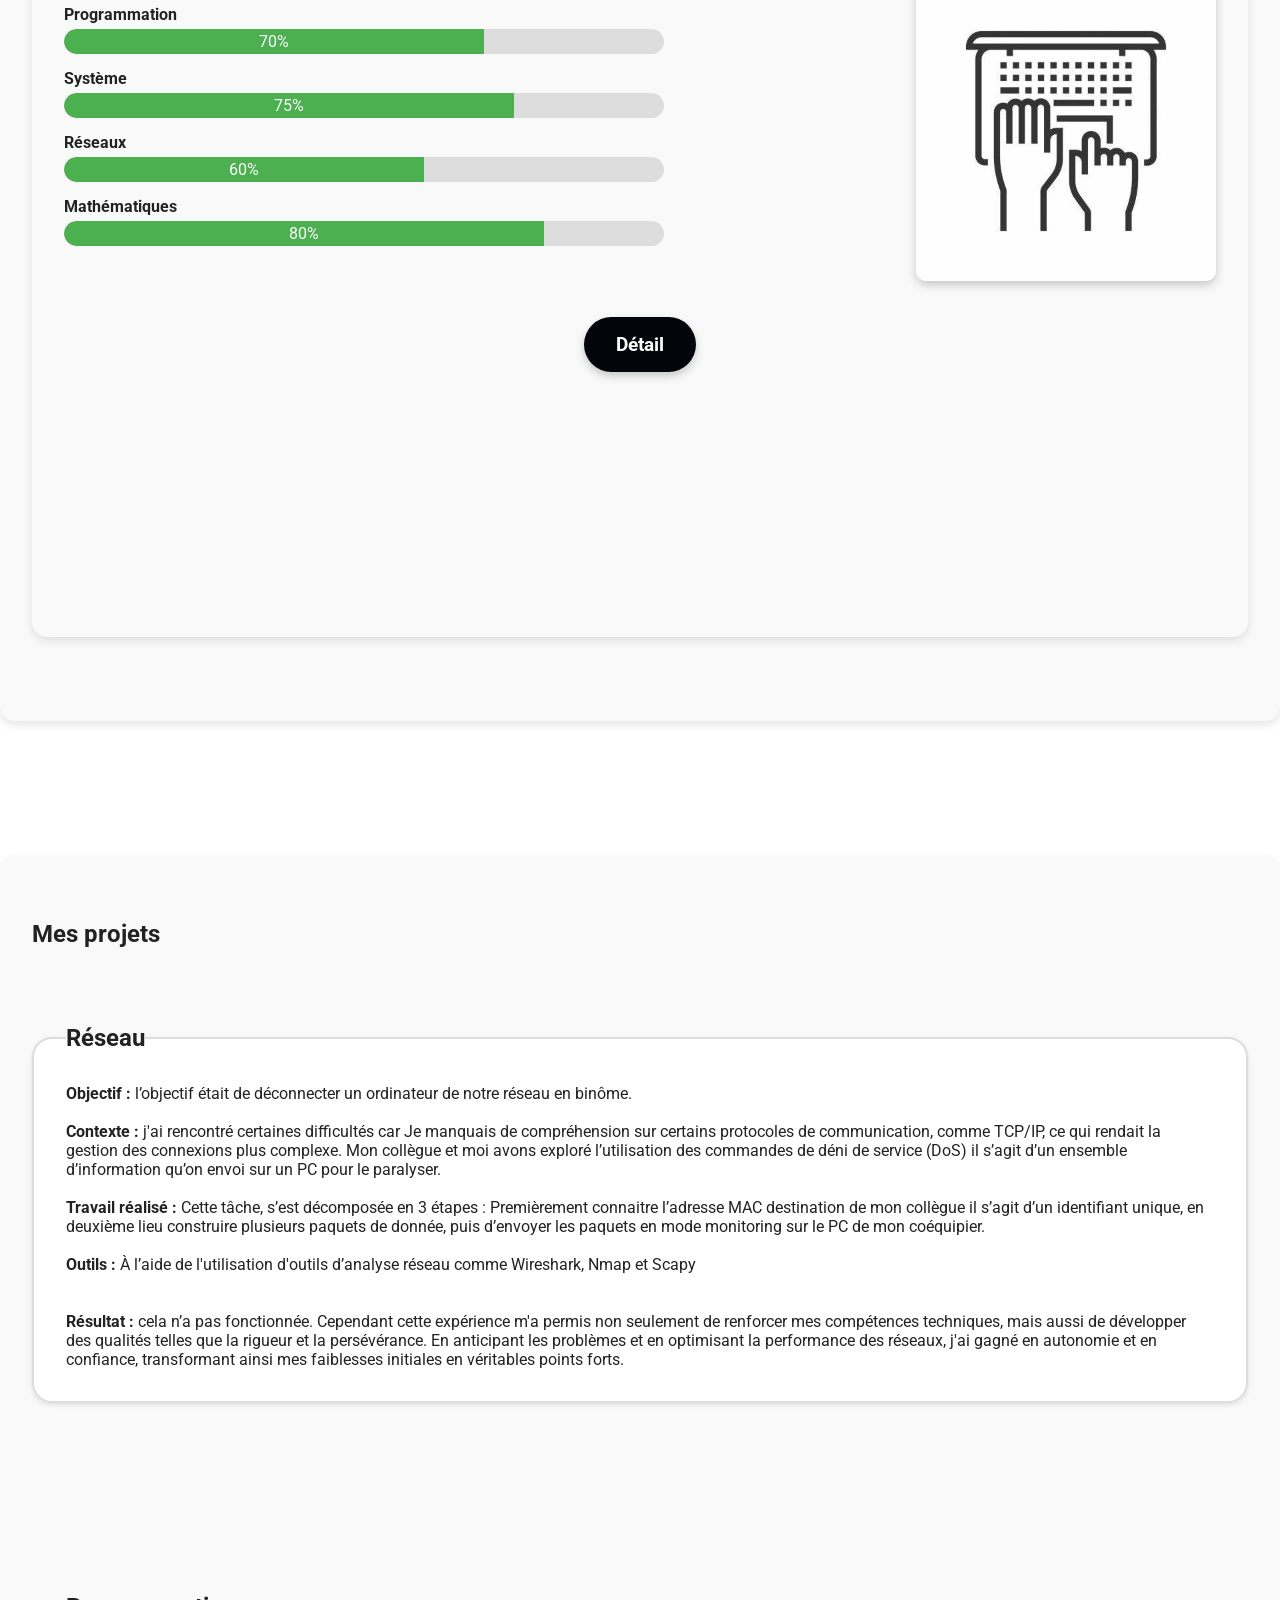
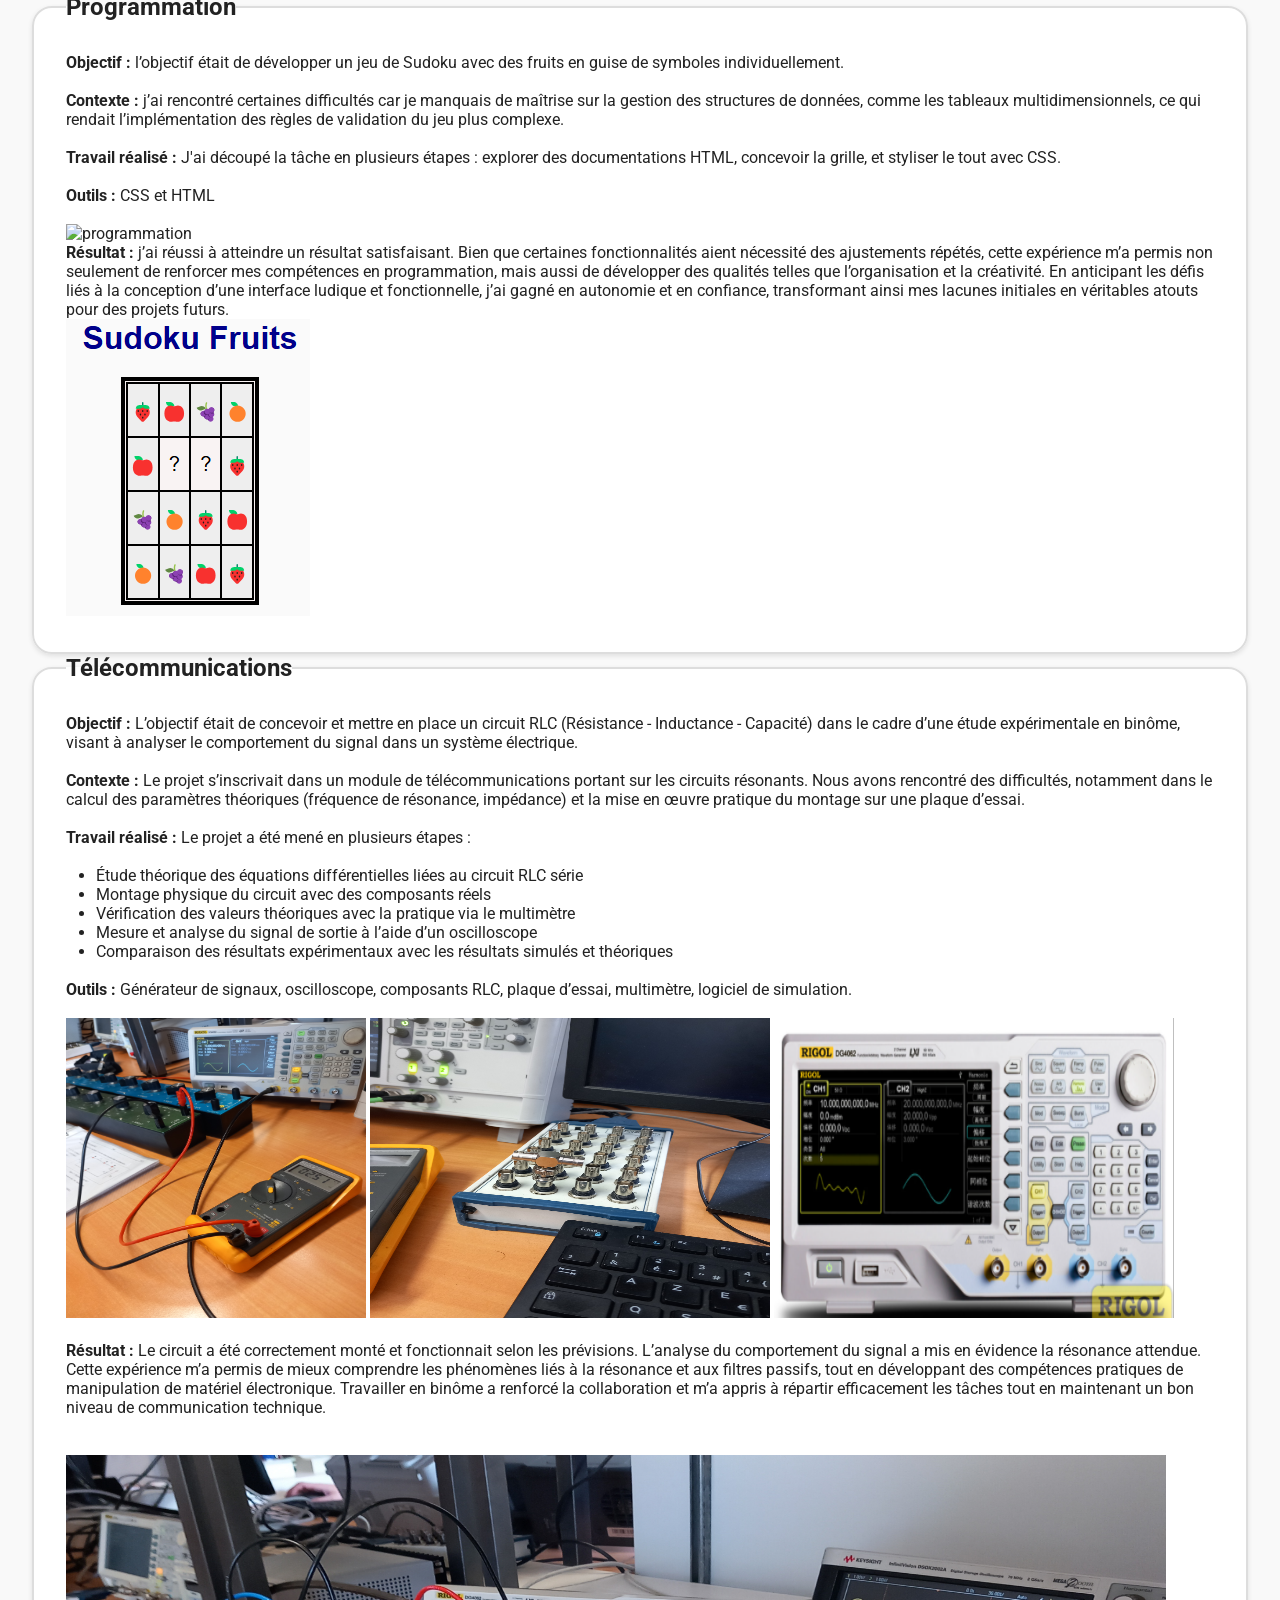
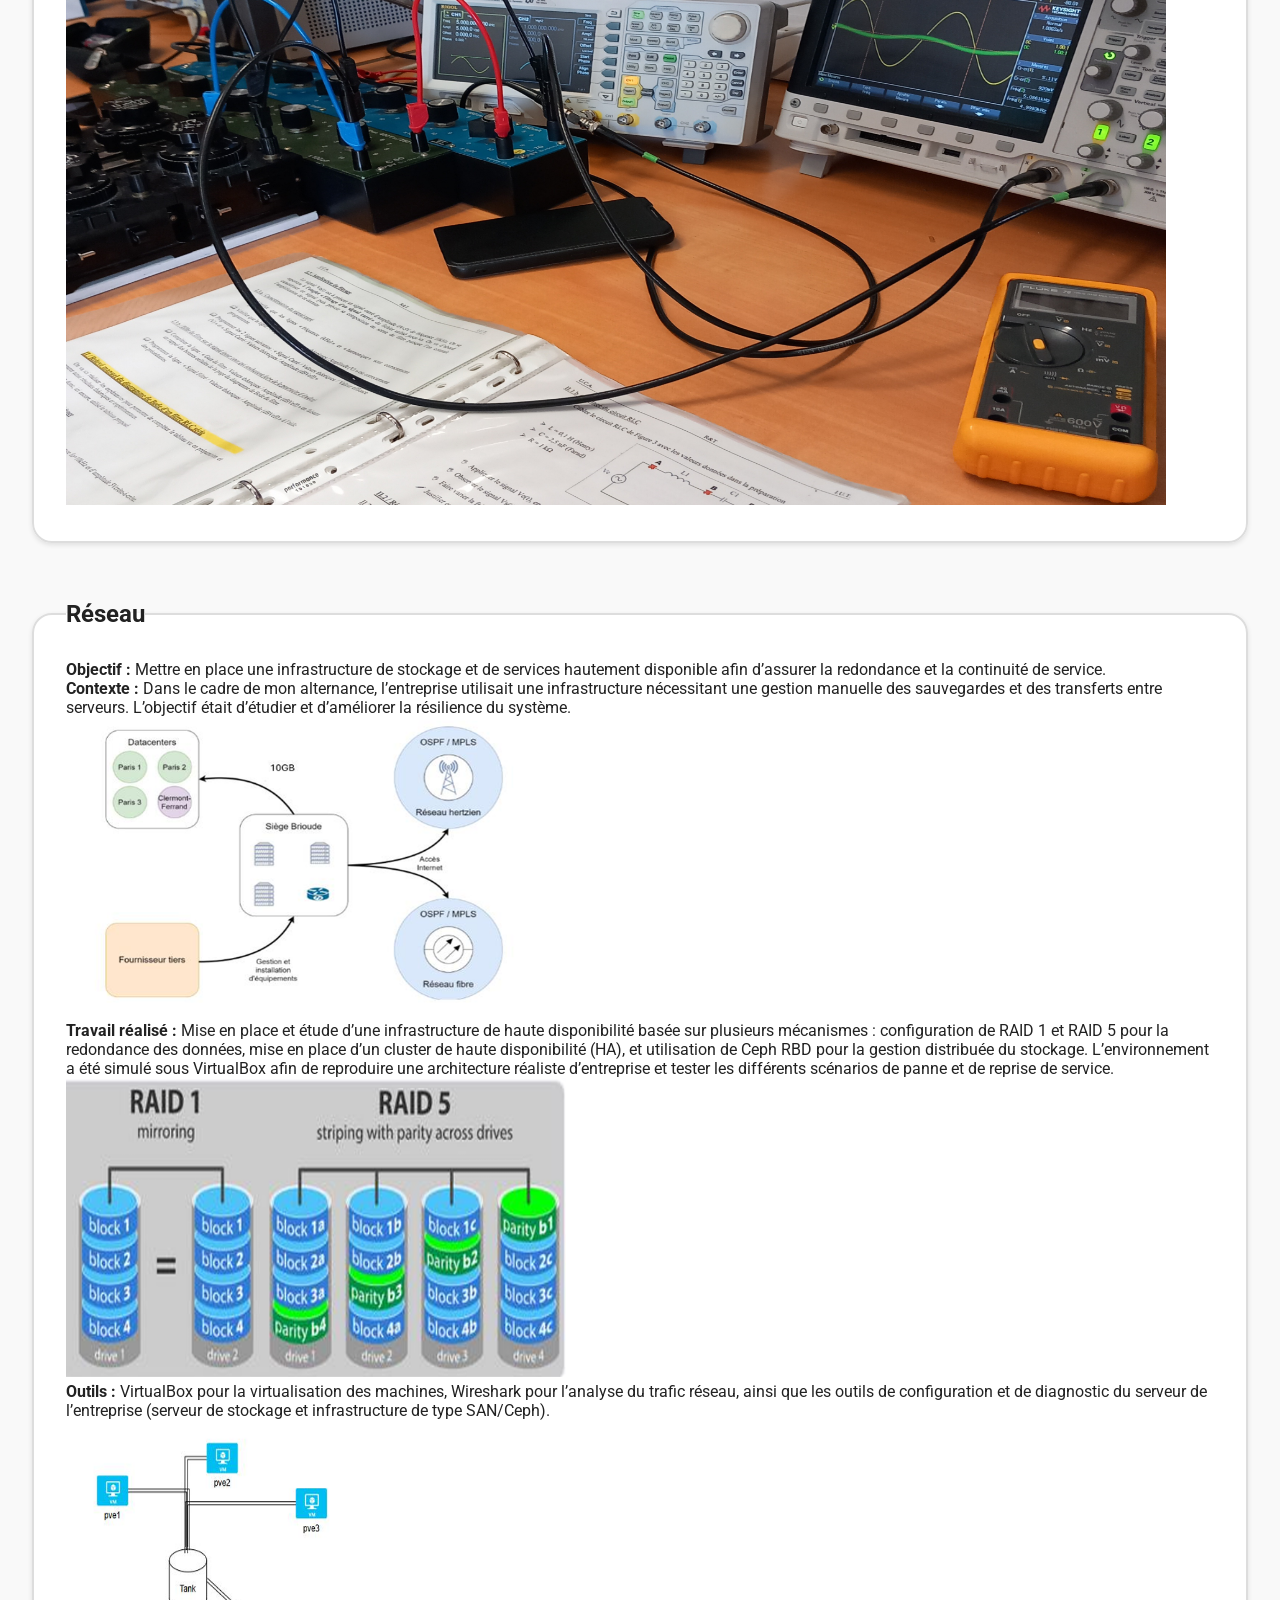
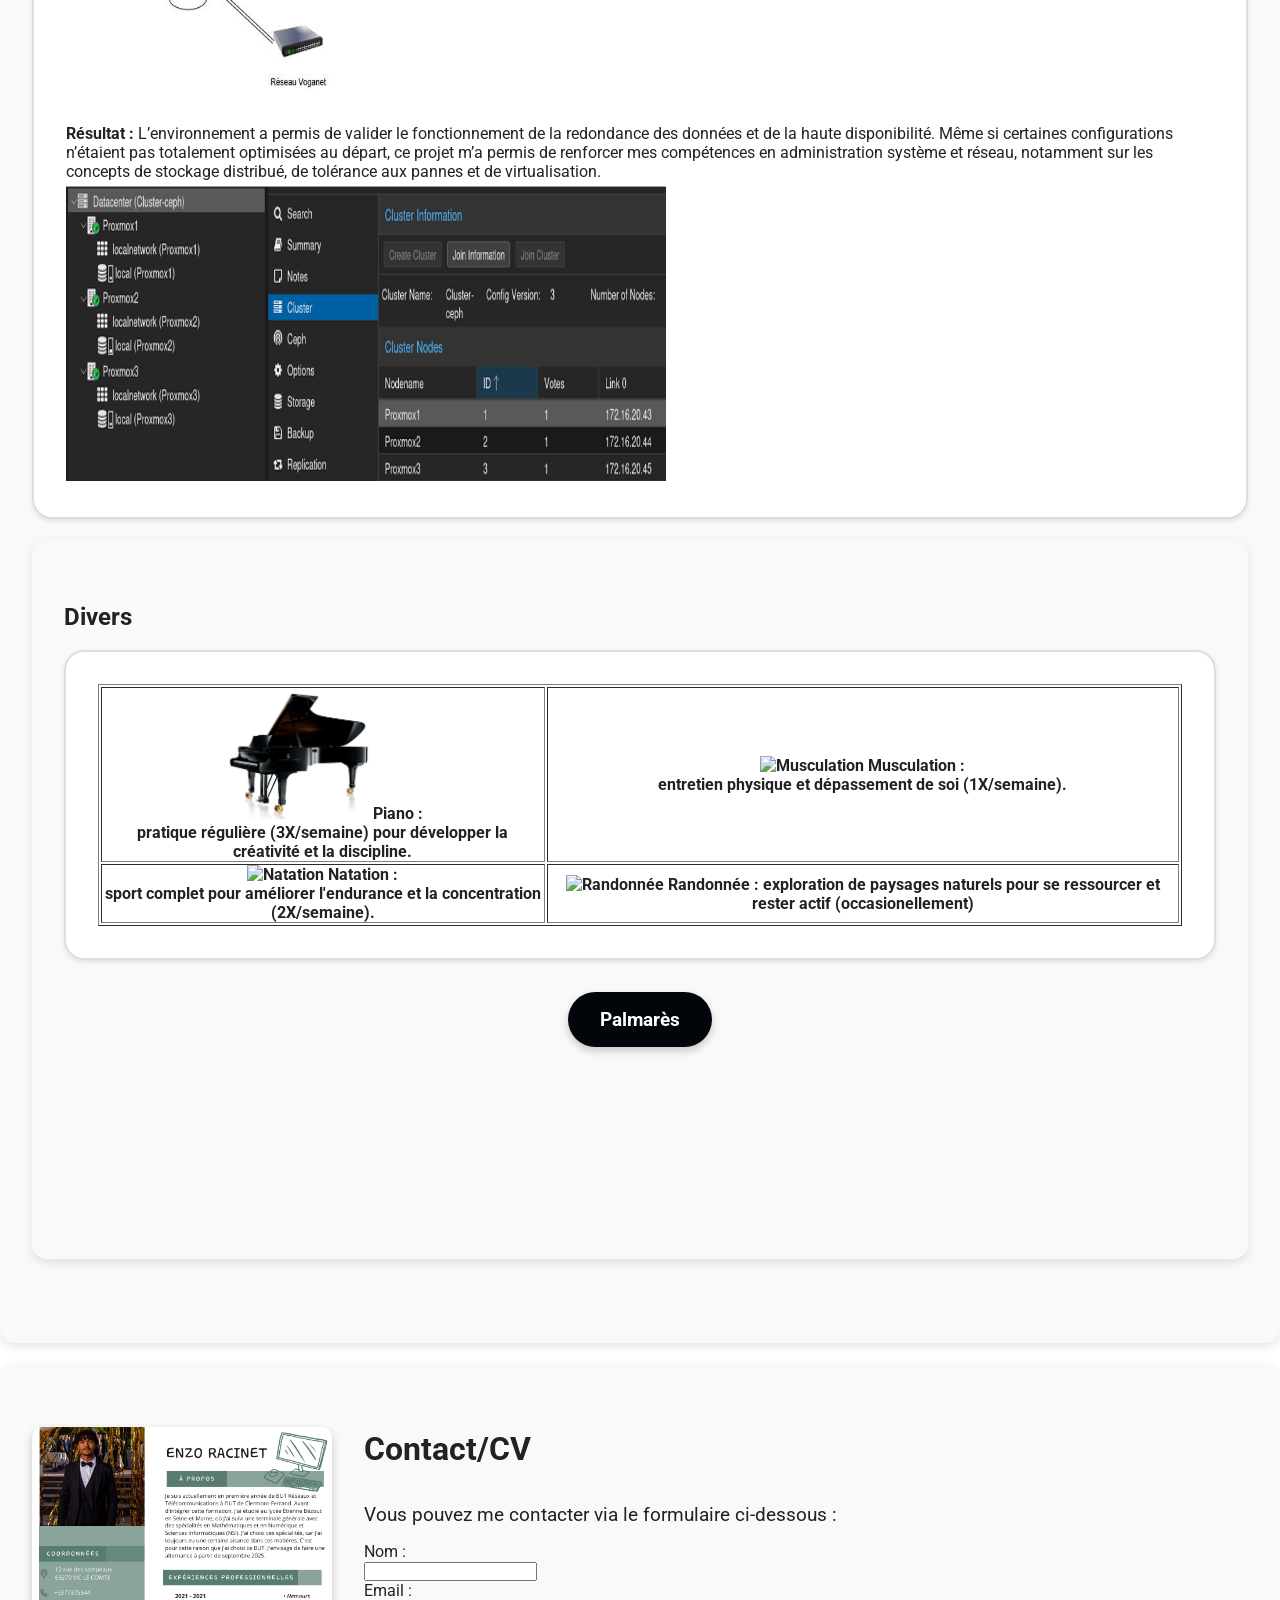
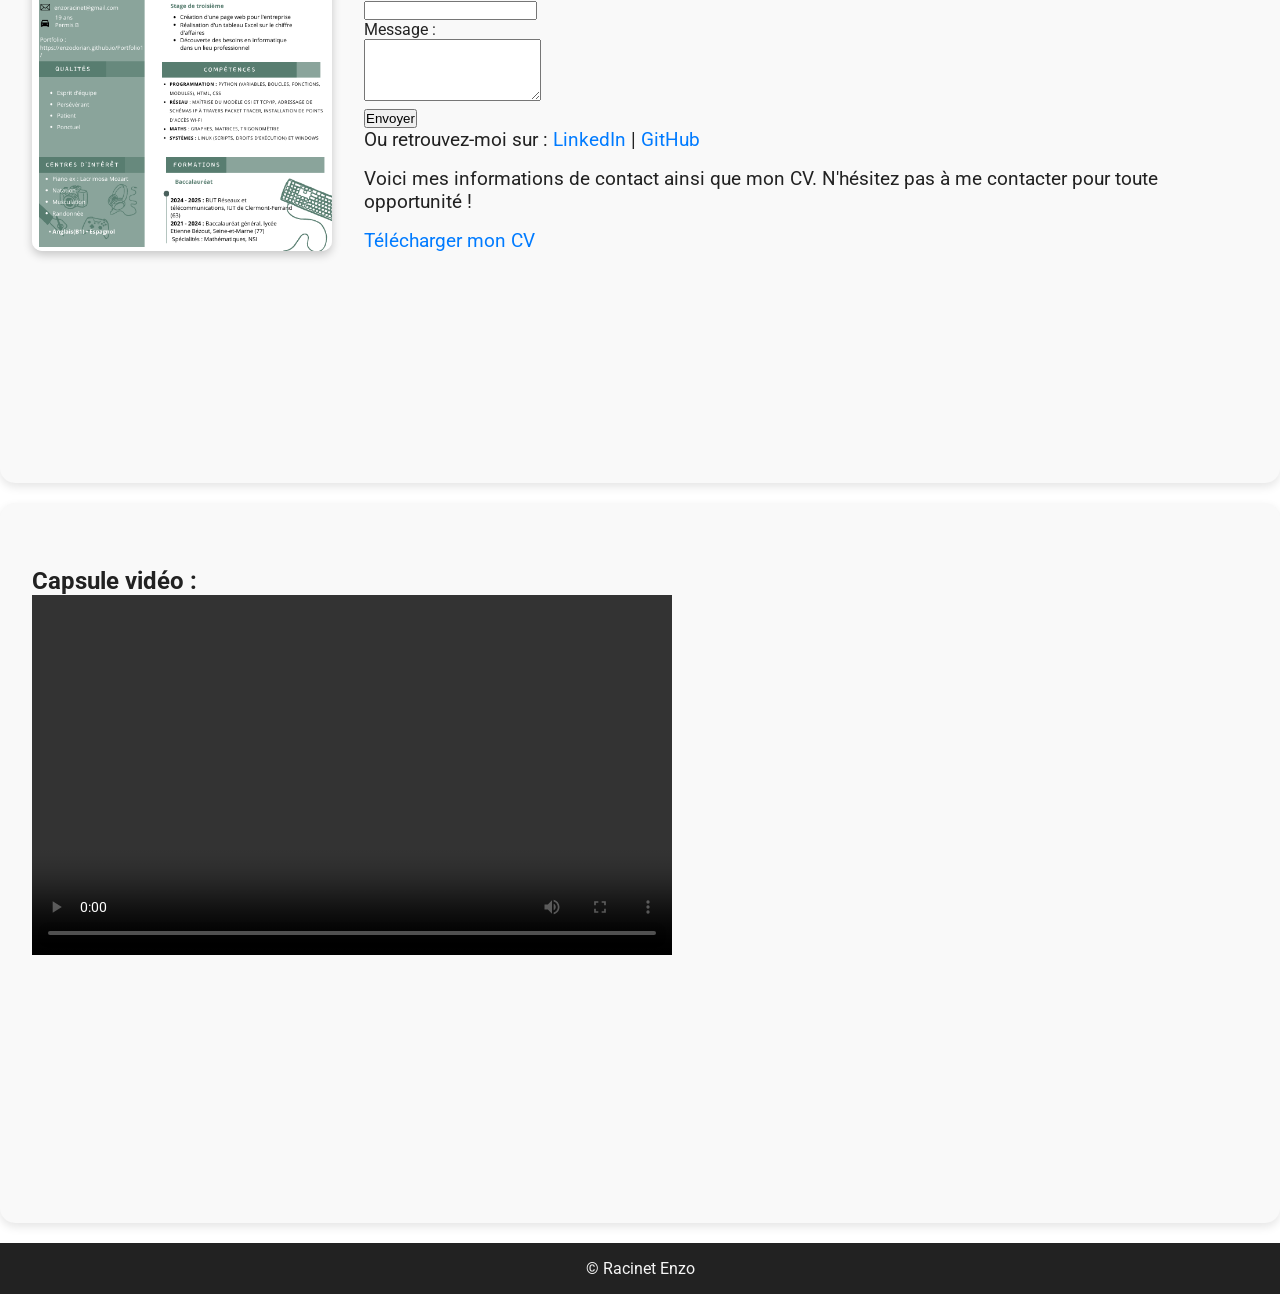
==== commit df8cbe96: "Update educational status from second to third year" ====
--- a/index.html
+++ b/index.html
@@ -39,7 +39,7 @@
     <header>
         <div>
             <h1>Racinet Enzo</h1>
-            <h3>Etudiant en deuxième année de BUT de réseaux et télécommunications !</h3>
+            <h3>Alternant en troisième année de BUT de réseaux et télécommunications !</h3>
             <div class="social">
                 <a href="https://www.facebook.com/maxime.dorien.7/friends/"><i class="fa fa-facebook-official" aria-hidden="true"></i><span>Facebook</span></a>
                 <a href="https://www.instagram.com/enzo_doriaann/?hl=fr"><i class="fa fa-instagram" aria-hidden="true"></i><span>Instagram</span></a>
@@ -65,7 +65,7 @@
             <fieldset>
                 <h2>À propos de moi</h2>
                 <br>
-                <p>Je m'appelle Enzo Dorian, et je suis actuellement en deuxième année de BUT Réseaux et Télécommunications à l'IUT de Clermont-Ferrand. Avant d'intégrer cette formation, j'ai étudié au lycée Étienne Bézout en Seine-et-Marne, où j'ai suivi une terminale générale avec des <strong>spécialités en Mathématiques et Numérique et Sciences Informatiques (NSI).</strong>
+                <p>Je m'appelle Enzo Dorian, et je suis actuellement en troisième année de BUT Réseaux et Télécommunications à l'IUT de Clermont-Ferrand. Avant d'intégrer cette formation, j'ai étudié au lycée Étienne Bézout en Seine-et-Marne, où j'ai suivi une terminale générale avec des <strong>spécialités en Mathématiques et Numérique et Sciences Informatiques (NSI).</strong>
                     J'ai choisi ces spécialités car j'ai toujours eu une certaine aisance dans ces matières. </p><br>
                 <p>Cette expérience a éveillé en moi une véritable passion pour l'informatique.
                     Mes choix de spécialités ont renforcé mes compétences dans plusieurs domaines. En mathématiques, j'ai appris à résoudre des problèmes de manière plus rigoureuse, tandis qu'en NSI, j'ai découvert comment configurer un réseau local et approfondi mes connaissances en programmation. Ces compétences m'ont préparé à intégrer une formation en Réseaux et Télécommunications, un choix logique et cohérent avec mon parcours et mes aspirations professionnelles.</p><br>
